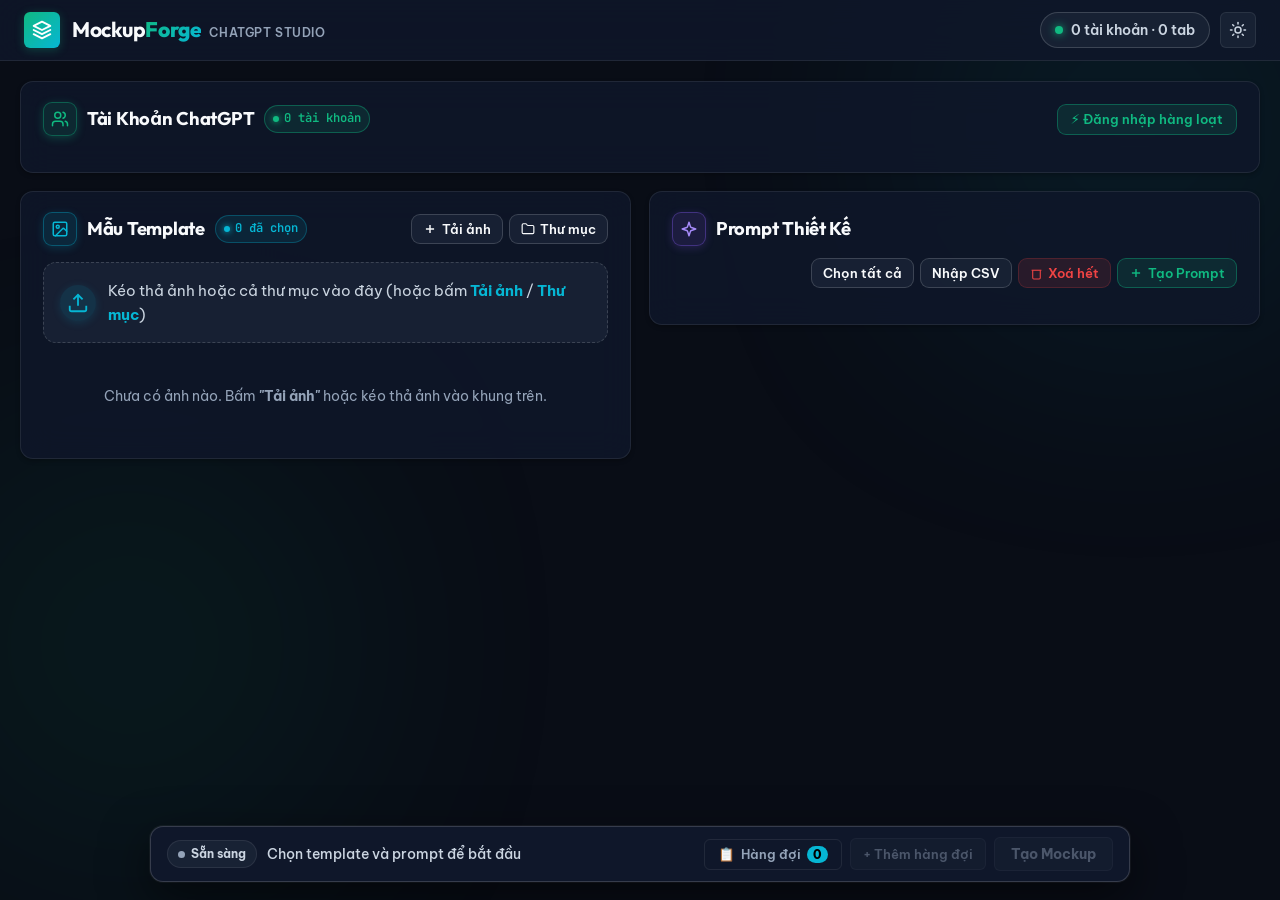
==== static/index.html @ 3eaa3a8c "fit: read dom" ====
<!doctype html>
<html lang="vi" data-theme="dark">
<head>
  <meta charset="utf-8">
  <meta name="viewport" content="width=device-width, initial-scale=1, viewport-fit=cover">
  <meta name="description" content="Mockup Forge — Tạo mockup tự động với ChatGPT">
  <title>Mockup Forge — ChatGPT Studio</title>
  <link rel="preconnect" href="https://fonts.googleapis.com">
  <link rel="preconnect" href="https://fonts.gstatic.com" crossorigin>
  <link href="https://fonts.googleapis.com/css2?family=Be+Vietnam+Pro:ital,wght@0,400;0,500;0,600;0,700;0,800;1,400&family=JetBrains+Mono:wght@500;600;700&family=Outfit:wght@600;700;800;900&display=swap" rel="stylesheet">
  <link rel="stylesheet" href="style.css?v=46">
</head>
<body>
  <!-- Ambient backdrop glows -->
  <div class="ambient-glow glow-1" aria-hidden="true"></div>
  <div class="ambient-glow glow-2" aria-hidden="true"></div>

  <!-- Topbar Header -->
  <header class="topbar">
    <div class="topbar-inner">
      <div class="brand">
        <div class="brand-logo">
          <svg width="20" height="20" viewBox="0 0 24 24" fill="none" stroke="currentColor" stroke-width="2.2" stroke-linecap="round" stroke-linejoin="round">
            <polygon points="12 2 2 7 12 12 22 7 12 2"></polygon>
            <polyline points="2 17 12 22 22 17"></polyline>
            <polyline points="2 12 12 17 22 12"></polyline>
          </svg>
        </div>
        <div class="brand-text-group">
          <span class="brand-name">Mockup<b>Forge</b></span>
          <span class="brand-badge">ChatGPT Studio</span>
        </div>
      </div>

      <div class="topbar-right">
        <div id="pool-stat-pill" class="pool-stat-pill">
          <span class="pulse-indicator"></span>
          <span id="pool-info">0 tài khoản · 0 tab</span>
        </div>

        <button id="theme-toggle" class="icon-btn" title="Đổi giao diện Sáng / Tối" aria-label="Toggle theme">
          <svg class="theme-icon sun" width="18" height="18" viewBox="0 0 24 24" fill="none" stroke="currentColor" stroke-width="2" stroke-linecap="round" stroke-linejoin="round">
            <circle cx="12" cy="12" r="4"></circle>
            <path d="M12 2v2"></path>
            <path d="M12 20v2"></path>
            <path d="m4.93 4.93 1.41 1.41"></path>
            <path d="m17.66 17.66 1.41 1.41"></path>
            <path d="M2 12h2"></path>
            <path d="M20 12h2"></path>
            <path d="m6.34 17.66-1.41 1.41"></path>
            <path d="m19.07 4.93-1.41 1.41"></path>
          </svg>
          <svg class="theme-icon moon" width="18" height="18" viewBox="0 0 24 24" fill="none" stroke="currentColor" stroke-width="2" stroke-linecap="round" stroke-linejoin="round">
            <path d="M12 3a6 6 0 0 0 9 9 9 9 0 1 1-9-9Z"></path>
          </svg>
        </button>
      </div>
    </div>
  </header>

  <!-- Main Container -->
  <main class="app-container">

    <!-- ACCOUNTS SECTION -->
    <section class="panel panel-accounts" id="sec-profiles">
      <div class="panel-head">
        <div class="panel-title-group">
          <div class="section-icon-box emerald">
            <svg width="18" height="18" viewBox="0 0 24 24" fill="none" stroke="currentColor" stroke-width="2" stroke-linecap="round" stroke-linejoin="round">
              <path d="M16 21v-2a4 4 0 0 0-4-4H6a4 4 0 0 0-4 4v2"></path>
              <circle cx="9" cy="7" r="4"></circle>
              <path d="M22 21v-2a4 4 0 0 0-3-3.87"></path>
              <path d="M16 3.13a4 4 0 0 1 0 7.75"></path>
            </svg>
          </div>
          <div class="section-title-wrap">
            <h2>Tài Khoản ChatGPT</h2>
          </div>
          <span id="total-tabs" class="stat-pill-badge">
            <span class="stat-dot"></span>
            <span class="stat-val">0 tài khoản</span>
          </span>
        </div>

        <button type="button" id="open-bulk-login" class="btn primary-subtle sm"
                title="Dán nhiều tài khoản, tool tự đăng nhập lần lượt">
          ⚡ Đăng nhập hàng loạt
        </button>

      </div>

      <div id="profiles-collapsible" class="profiles-collapsible">
        <div id="profiles-list" class="profiles-grid"></div>
      </div>
    </section>

    <!-- 2 MAIN WORKSPACE COLUMNS -->
    <div class="main-columns">

      <!-- TEMPLATES SECTION -->
      <section class="panel panel-templates" id="sec-templates">
        <div class="panel-head">
          <div class="panel-title-group">
            <div class="section-icon-box cyan">
              <svg width="18" height="18" viewBox="0 0 24 24" fill="none" stroke="currentColor" stroke-width="2" stroke-linecap="round" stroke-linejoin="round">
                <rect width="18" height="18" x="3" y="3" rx="2" ry="2"></rect>
                <circle cx="9" cy="9" r="2"></circle>
                <path d="m21 15-3.086-3.086a2 2 0 0 0-2.828 0L6 21"></path>
              </svg>
            </div>
            <div class="section-title-wrap">
              <h2>Mẫu Template</h2>
            </div>
            <span id="tpl-count" class="stat-pill-badge cyan">
              <span class="stat-dot cyan"></span>
              <span class="stat-val">0 đã chọn</span>
            </span>
          </div>

          <div class="panel-head-actions">
            <button type="button" class="btn action-btn sm" onclick="document.getElementById('file-input').click();">
              <svg width="14" height="14" viewBox="0 0 24 24" fill="none" stroke="currentColor" stroke-width="2.5"><path d="M12 5v14M5 12h14"></path></svg>
              Tải ảnh
            </button>
            <button type="button" id="pick-folder" class="btn action-btn sm" title="Tải toàn bộ thư mục">
              <svg width="14" height="14" viewBox="0 0 24 24" fill="none" stroke="currentColor" stroke-width="2"><path d="M20 20a2 2 0 0 0 2-2V8a2 2 0 0 0-2-2h-7.9a2 2 0 0 1-1.69-.9L9.6 3.9A2 2 0 0 0 8 3H4a2 2 0 0 0-2 2v13a2 2 0 0 0 2 2Z"></path></svg>
              Thư mục
            </button>
          </div>
        </div>

        <input type="file" id="file-input" accept="image/*" multiple hidden>
        <input type="file" id="folder-input" webkitdirectory multiple hidden>

        <!-- Dropzone -->
        <label id="dropzone" class="dropzone-modern" for="file-input">
          <div class="dropzone-icon-ring">
            <svg width="22" height="22" viewBox="0 0 24 24" fill="none" stroke="currentColor" stroke-width="2"><path d="M21 15v4a2 2 0 0 1-2 2H5a2 2 0 0 1-2-2v-4"></path><polyline points="17 8 12 3 7 8"></polyline><line x1="12" y1="3" x2="12" y2="15"></line></svg>
          </div>
          <span class="dropzone-label">Kéo thả ảnh hoặc cả thư mục vào đây (hoặc bấm <b>Tải ảnh</b> / <b>Thư mục</b>)</span>
        </label>

        <!-- Gallery Toolbar -->
        <div class="gallery-toolbar" id="gallery-toolbar" hidden>
          <label class="custom-chk">
            <input type="checkbox" id="select-all">
            <span class="chk-box"></span>
            <span id="select-all-label">Chọn tất cả</span>
          </label>

          <div class="gallery-right-tools">
            <div class="search-input-wrap">
              <svg width="13" height="13" viewBox="0 0 24 24" fill="none" stroke="currentColor" stroke-width="2"><circle cx="11" cy="11" r="8"></circle><line x1="21" y1="21" x2="16.65" y2="16.65"></line></svg>
              <input type="text" id="tpl-search" placeholder="Tìm ảnh...">
            </div>
            <button id="clear-templates" class="btn danger sm" title="Xoá tất cả ảnh">
              <svg width="13" height="13" viewBox="0 0 24 24" fill="none" stroke="currentColor" stroke-width="2"><path d="M3 6h18"></path><path d="M19 6v14c0 1-1 2-2 2H7c-1 0-2-1-2-2V6"></path></svg>
              Xoá hết
            </button>
          </div>
        </div>

        <!-- Template Grid -->
        <div id="tpl-grid" class="tpl-grid"></div>

        <!-- Empty State -->
        <div id="tpl-empty" class="empty-state">
          <p>Chưa có ảnh nào. Bấm <b>"Tải ảnh"</b> hoặc kéo thả ảnh vào khung trên.</p>
        </div>
      </section>

      <!-- PROMPTS SECTION -->
      <section class="panel panel-prompts" id="sec-prompts">
        <div class="panel-head">
          <div class="panel-title-group">
            <div class="section-icon-box purple">
              <svg width="18" height="18" viewBox="0 0 24 24" fill="none" stroke="currentColor" stroke-width="2" stroke-linecap="round" stroke-linejoin="round">
                <path d="m12 3-1.912 5.813a2 2 0 0 1-1.275 1.275L3 12l5.813 1.912a2 2 0 0 1 1.275 1.275L12 21l1.912-5.813a2 2 0 0 1 1.275-1.275L21 12l-5.813-1.912a2 2 0 0 1-1.275-1.275L12 3Z"></path>
              </svg>
            </div>
            <div class="section-title-wrap">
              <h2>Prompt Thiết Kế</h2>
            </div>
            <span id="prompt-select-badge" class="stat-pill-badge purple" hidden>
              <span class="stat-dot purple"></span>
              <span class="stat-val" id="prompt-select-count">0 prompt</span>
            </span>
          </div>

          <div class="panel-head-actions">
            <button type="button" id="btn-select-all-prompts" class="btn action-btn sm" title="Chọn tất cả để tạo Collections hàng loạt">
              Chọn tất cả
            </button>
            <input type="file" id="csv-input" accept=".csv,text/csv" hidden>
            <button type="button" id="btn-import-csv" class="btn action-btn sm"
                    title="Nhập prompt hàng loạt từ CSV (cột PROMPT, TOPIC, Style)">
              Nhập CSV
            </button>
            <button type="button" id="clear-prompts" class="btn danger sm" title="Xoá tất cả prompt">
              <svg width="13" height="13" viewBox="0 0 24 24" fill="none" stroke="currentColor" stroke-width="2"><path d="M3 6h18"></path><path d="M19 6v14c0 1-1 2-2 2H7c-1 0-2-1-2-2V6"></path></svg>
              Xoá hết
            </button>
            <button id="new-prompt" class="btn primary-subtle sm">
              <svg width="14" height="14" viewBox="0 0 24 24" fill="none" stroke="currentColor" stroke-width="2.5"><line x1="12" y1="5" x2="12" y2="19"></line><line x1="5" y1="12" x2="19" y2="12"></line></svg>
              Tạo Prompt
            </button>
          </div>
        </div>

        <!-- Prompt List -->
        <div id="prompt-list" class="prompt-list"></div>

        <!-- Prompt Form -->
        <form id="prompt-form" class="prompt-form-card" hidden>
          <div class="form-header">
            <h4 id="pf-title">Prompt mới</h4>
            <button type="button" id="pf-close-btn" class="icon-btn-close">✕</button>
          </div>
          <input type="hidden" id="pf-id">
          <div class="form-group">
            <label class="form-label" for="pf-name">Tên câu lệnh</label>
            <input type="text" id="pf-name" placeholder="Ví dụ: Áo thun Graphic, Cốc sứ Vintage..." required autocomplete="off">
          </div>
          <div class="form-group">
            <label class="form-label" for="pf-text">Nội dung câu lệnh ChatGPT</label>
            <textarea id="pf-text" rows="4" placeholder="Mô tả chi tiết câu lệnh gửi tới ChatGPT..." required></textarea>
          </div>
          <div class="form-actions">
            <button type="button" id="pf-cancel" class="btn ghost sm">Huỷ</button>
            <button type="submit" class="btn primary sm">Lưu Prompt</button>
          </div>
        </form>
      </section>

    </div>

    <!-- RESULTS SECTION (Full Width) -->
    <section class="panel panel-results" id="results-panel" hidden>
      <div class="panel-head">
        <div class="panel-title-group">
          <div class="section-icon-box emerald">
            <svg width="18" height="18" viewBox="0 0 24 24" fill="none" stroke="currentColor" stroke-width="2.2"><path d="M22 11.08V12a10 10 0 1 1-5.93-9.14"></path><polyline points="22 4 12 14.01 9 11.01"></polyline></svg>
          </div>
          <div class="section-title-wrap">
            <h2>Kết Quả Mockup</h2>
          </div>
          <span id="results-stat" class="stat-pill-badge emerald">
            <span class="stat-dot emerald"></span>
            <span class="stat-val">0 / 0 hoàn thành</span>
          </span>
        </div>

        <div class="results-actions">
          <a id="btn-download-all" href="/api/jobs/zip" class="btn primary sm">
            <svg width="14" height="14" viewBox="0 0 24 24" fill="none" stroke="currentColor" stroke-width="2"><path d="M21 15v4a2 2 0 0 1-2 2H5a2 2 0 0 1-2-2v-4"></path><polyline points="7 10 12 15 17 10"></polyline><line x1="12" y1="15" x2="12" y2="3"></line></svg>
            Tải ZIP trọn bộ
          </a>
          <button type="button" id="btn-stop-results" class="btn danger sm" hidden title="Dừng khẩn cấp toàn bộ tác vụ đang chạy">
            🛑 Dừng khẩn cấp
          </button>
          <button id="btn-clear-jobs" class="btn ghost sm">Xoá</button>
        </div>
      </div>

      <!-- Batch Progress & Resumption Card -->
      <div id="batch-progress-card" class="batch-progress-card" hidden>
        <div class="batch-prog-header">
          <div class="batch-prog-title-group">
            <span class="batch-badge" id="batch-badge">0 / 0 Bộ</span>
            <span class="batch-status-text" id="batch-status-text">Đang giám sát tiến độ...</span>
          </div>
          <div class="batch-prog-actions" id="batch-prog-actions">
            <button type="button" id="btn-resume-batch" class="btn primary sm glow-btn" hidden title="Chạy tiếp các bộ chưa xong sau khi hết token hoặc dừng">
              ▶ Chạy tiếp các bộ còn lại
            </button>
          </div>
        </div>
        <div class="batch-subtrack-bar">
          <div class="batch-subtrack-fill" id="batch-subtrack-fill" style="width: 0%;"></div>
        </div>
      </div>

      <div class="progress-track-wrapper">
        <div class="progress-track" id="jobs-progress-bar">
          <div class="progress-fill" id="jobs-progress-fill" style="width: 0%;"></div>
        </div>
      </div>

      <!-- Account Fleet Live Monitor -->
      <div id="fleet-status-bar" class="fleet-status-bar" hidden>
        <div class="fleet-header">
          <span class="pulse-indicator"></span>
          <span class="fleet-title">Tiến Độ Đội Tài Khoản ChatGPT (Worker Fleet):</span>
        </div>
        <div id="fleet-chips" class="fleet-chips"></div>
      </div>

      <div id="quota-banner" class="quota-banner" hidden></div>

      <!-- Results view (Single grid or Collections grouping) -->
      <div id="collections-container" class="collections-container"></div>
      <div id="results-grid" class="results-grid"></div>
    </section>

  </main>

  <!-- QUEUE DRAWER (BẢNG HÀNG ĐỢI COLLECTIONS) -->
  <div class="queue-drawer-backdrop" id="queue-drawer-backdrop" hidden></div>
  <div class="queue-drawer" id="queue-drawer" hidden>
    <div class="queue-drawer-header">
      <div class="queue-drawer-title-wrap">
        <span class="queue-drawer-icon">📋</span>
        <div>
          <h3 class="queue-drawer-title">Bảng Hàng Đợi Collections (<span id="queue-count-badge">0</span>)</h3>
          <p class="queue-drawer-subtitle">Danh sách các bộ Collection đã soạn, sẵn sàng chạy song song</p>
        </div>
      </div>
      <div class="queue-drawer-header-actions">
        <button type="button" class="btn ghost sm" id="btn-clear-staging">Xoá danh sách</button>
        <button type="button" class="icon-btn-close" id="btn-close-drawer">✕</button>
      </div>
    </div>

    <div class="queue-drawer-body" id="queue-drawer-body">
      <!-- Staged items dynamically inserted here -->
    </div>

    <div class="queue-drawer-footer">
      <div class="queue-summary-text" id="queue-summary-text">Chưa có Collection nào trong hàng đợi</div>
      <button type="button" class="btn primary glow-btn" id="btn-start-queue" disabled>
        ▶ Bắt đầu chạy hàng đợi
      </button>
    </div>
  </div>

  <!-- FLOATING RUN BAR -->
  <div class="runbar" id="main-runbar">
    <div class="runbar-text">
      <div class="runbar-status-pill" id="runbar-status-pill">
        <span class="status-indicator-dot" id="runbar-status-dot"></span>
        <span id="runbar-status-state">Sẵn sàng</span>
      </div>
      <span class="runbar-main-msg" id="runbar-main-msg">Chọn template và prompt để bắt đầu</span>
    </div>

    <div class="runbar-actions">
      <!-- Nút mở Bảng Hàng Đợi -->
      <button type="button" id="btn-toggle-queue" class="btn ghost sm runbar-queue-btn" title="Xem danh sách các Collection trong hàng đợi">
        <span class="queue-icon-svg">📋</span>
        <span>Hàng đợi</span>
        <span class="queue-badge-count" id="runbar-queue-badge">0</span>
      </button>

      <!-- Nút Thêm vào Hàng Đợi -->
      <button type="button" id="btn-add-queue" class="btn secondary sm" disabled title="Đóng gói template và prompt đang chọn thành 1 Collection đưa vào hàng đợi">
        <span>+ Thêm hàng đợi</span>
      </button>

      <!-- Nút Dừng Khẩn Cấp -->
      <button type="button" id="btn-emergency-stop" class="btn danger sm glow-danger" hidden title="Dừng ngay lập tức toàn bộ tiến trình đang chạy">
        <span>🛑 Dừng khẩn cấp</span>
      </button>

      <!-- Nút Chạy chính -->
      <button type="button" id="run-btn" class="btn primary glow-btn" disabled>
        <span id="run-btn-text">Tạo Mockup</span>
      </button>
    </div>
  </div>

  <!-- LIGHTBOX MODAL -->
  <!-- ĐĂNG NHẬP HÀNG LOẠT -->
  <div id="bulk-modal" class="acc-modal" hidden>
    <div class="acc-modal-backdrop"></div>
    <div class="acc-modal-card" style="width:min(560px,94vw)">
      <div class="form-header">
        <h4>Đăng nhập hàng loạt</h4>
        <button type="button" id="bm-close" class="icon-btn-close">✕</button>
      </div>
      <p class="acc-modal-note">Mỗi dòng: <code>email | mật khẩu | mã 2FA</code></p>
      <div class="form-group">
        <textarea id="bm-creds" rows="7" spellcheck="false"
                  placeholder="a@gmail.com|MatKhau1@|SEED2FA...&#10;b@gmail.com|MatKhau2@|SEED2FA..."></textarea>
      </div>
      <div id="bm-list" class="bulk-list" hidden></div>
      <div class="form-actions">
        <button type="button" id="bm-cancel" class="btn ghost sm">Đóng</button>
        <button type="button" id="bm-go" class="btn primary sm">Đăng nhập tất cả</button>
      </div>
    </div>
  </div>

  <!-- ĐĂNG NHẬP TỰ ĐỘNG -->
  <div id="login-modal" class="acc-modal" hidden>
    <div class="acc-modal-backdrop"></div>
    <div class="acc-modal-card">
      <div class="form-header">
        <h4>Đăng nhập <span id="lm-profile"></span></h4>
        <button type="button" id="lm-close" class="icon-btn-close">✕</button>
      </div>
      <p class="acc-modal-note"><code>email | mật khẩu | mã 2FA</code></p>
      <div class="form-group">
        <textarea id="lm-creds" rows="2" spellcheck="false"
                  placeholder="email@gmail.com | matkhau | XSMX...RNKV"></textarea>
      </div>
      <p class="acc-modal-note" id="lm-status" hidden></p>
      <div class="form-actions">
        <button type="button" id="lm-manual" class="btn ghost sm">Tự đăng nhập</button>
        <button type="button" id="lm-go" class="btn primary sm">Đăng nhập tự động</button>
      </div>
    </div>
  </div>

  <!-- CHỌN TÀI KHOẢN TRƯỚC KHI GEN -->
  <div id="acc-modal" class="acc-modal" hidden>
    <div class="acc-modal-backdrop"></div>
    <div class="acc-modal-card">
      <div class="form-header">
        <h4 id="acc-modal-title">Chọn tài khoản để gen</h4>
        <button type="button" id="acc-modal-close" class="icon-btn-close">✕</button>
      </div>
      <p id="acc-modal-note" class="acc-modal-note">
        Cả lượt gen chạy trên <b>1 tài khoản, trong 1 phiên chat</b> để bộ mockup
        đồng nhất design.
      </p>
      <div id="acc-modal-list" class="acc-pick-list"></div>

      <label class="skip-done-row" title="Thư mục nào đã có ảnh thì bỏ qua, chỉ gen phần còn thiếu">
        <input type="checkbox" id="skip-done" checked>
        <span>Bỏ qua ảnh đã có (gen tiếp phần còn thiếu)</span>
      </label>
      <div class="form-actions">
        <button type="button" id="acc-modal-cancel" class="btn ghost sm">Huỷ</button>
        <button type="button" id="acc-modal-go" class="btn primary sm">Bắt đầu gen</button>
      </div>
    </div>
  </div>

  <div id="lightbox-modal" class="lightbox-modal" hidden>
    <div class="lightbox-backdrop"></div>
    <div class="lightbox-content">
      <button class="lightbox-close" id="lightbox-close" title="Đóng">✕</button>
      <div class="lightbox-img-wrap">
        <img id="lightbox-img" src="" alt="Preview">
      </div>
      <div class="lightbox-info">
        <span id="lightbox-caption" class="lightbox-caption"></span>
        <a id="lightbox-download" class="btn primary sm" href="#" download>Tải ảnh về</a>
      </div>
    </div>
  </div>

  <!-- TOAST CONTAINER -->
  <div id="toast-container" class="toast-container"></div>

  <script src="app.js?v=48"></script>
</body>
</html>
---- static/style.css ----
/* ==========================================================================
   Mockup Forge — Modern Minimalist UI & Beautiful Typography
   Typography: Be Vietnam Pro, Outfit, JetBrains Mono
   ========================================================================== */

:root {
  /* Dark Theme Palette */
  --bg: #090d16;
  --bg-subtle: #0d1322;
  --bg-panel: rgba(15, 23, 42, 0.84);
  --bg-panel-solid: #0f172a;
  --bg-card: rgba(30, 41, 59, 0.65);
  --bg-card-hover: rgba(51, 65, 85, 0.8);

  --border: rgba(255, 255, 255, 0.08);
  --border-strong: rgba(255, 255, 255, 0.16);
  --border-accent: rgba(16, 185, 129, 0.38);
  --border-cyan: rgba(6, 182, 212, 0.38);

  --text: #f8fafc;
  --text-dim: #cbd5e1;
  --muted: #94a3b8;
  --muted-light: #64748b;

  --accent: #10b981;
  --accent-cyan: #06b6d4;
  --accent-purple: #8b5cf6;
  --accent-gradient: linear-gradient(135deg, #10b981 0%, #06b6d4 100%);
  --accent-gradient-hover: linear-gradient(135deg, #059669 0%, #0891b2 100%);
  --accent-glow: rgba(16, 185, 129, 0.28);
  --accent-soft: rgba(16, 185, 129, 0.12);

  --ok: #10b981;
  --warn: #f59e0b;
  --warn-glow: rgba(245, 158, 11, 0.25);
  --err: #ef4444;
  --err-soft: rgba(239, 68, 68, 0.12);

  --shadow-sm: 0 2px 4px rgba(0, 0, 0, 0.25);
  --shadow-md: 0 8px 24px -4px rgba(0, 0, 0, 0.45);
  --shadow-lg: 0 16px 40px -6px rgba(0, 0, 0, 0.6);

  --radius-xs: 6px;
  --radius-sm: 9px;
  --radius-md: 13px;
  --radius-lg: 18px;
  --radius-full: 9999px;

  --f-display: 'Outfit', 'Be Vietnam Pro', system-ui, sans-serif;
  --f-body: 'Be Vietnam Pro', system-ui, -apple-system, sans-serif;
  --f-mono: 'JetBrains Mono', ui-monospace, monospace;
}

[data-theme="light"] {
  --bg: #f8fafc;
  --bg-subtle: #f1f5f9;
  --bg-panel: rgba(255, 255, 255, 0.94);
  --bg-panel-solid: #ffffff;
  --bg-card: rgba(241, 245, 249, 0.9);
  --bg-card-hover: rgba(226, 232, 240, 0.98);

  --border: rgba(15, 23, 42, 0.08);
  --border-strong: rgba(15, 23, 42, 0.15);
  --border-accent: rgba(13, 148, 136, 0.35);
  --border-cyan: rgba(2, 132, 199, 0.35);

  --text: #0f172a;
  --text-dim: #334155;
  --muted: #64748b;
  --muted-light: #94a3b8;

  --accent: #0d9488;
  --accent-cyan: #0284c7;
  --accent-purple: #7c3aed;
  --accent-gradient: linear-gradient(135deg, #0d9488 0%, #0284c7 100%);
  --accent-gradient-hover: linear-gradient(135deg, #0f766e 0%, #0369a1 100%);
  --accent-glow: rgba(13, 148, 136, 0.2);
  --accent-soft: rgba(13, 148, 136, 0.09);

  --shadow-sm: 0 2px 4px rgba(15, 23, 42, 0.04);
  --shadow-md: 0 8px 24px -4px rgba(15, 23, 42, 0.08);
  --shadow-lg: 0 16px 40px -6px rgba(15, 23, 42, 0.12);
}

/* Base & Reset */
*, *::before, *::after {
  box-sizing: border-box;
  margin: 0;
  padding: 0;
}

html, body {
  width: 100%;
  min-height: 100%;
  overflow-x: hidden;
}

body {
  background-color: var(--bg);
  color: var(--text);
  font-family: var(--f-body);
  font-size: 15px;
  line-height: 1.6;
  -webkit-font-smoothing: antialiased;
  -moz-osx-font-smoothing: grayscale;
  text-rendering: optimizeLegibility;
  position: relative;
  transition: background-color 0.25s ease, color 0.25s ease;
}

[hidden] {
  display: none !important;
}

/* Ambient glow */
.ambient-glow {
  position: fixed;
  pointer-events: none;
  z-index: 0;
  border-radius: 50%;
  filter: blur(140px);
  opacity: 0.32;
}

.glow-1 {
  width: 450px;
  height: 450px;
  background: radial-gradient(circle, #06b6d4 0%, transparent 70%);
  top: -100px;
  right: -80px;
}

.glow-2 {
  width: 420px;
  height: 420px;
  background: radial-gradient(circle, #10b981 0%, transparent 70%);
  bottom: 5%;
  left: -80px;
}

/* Topbar Header */
.topbar {
  position: sticky;
  top: 0;
  z-index: 50;
  background: var(--bg-panel);
  backdrop-filter: blur(20px);
  -webkit-backdrop-filter: blur(20px);
  border-bottom: 1px solid var(--border);
  width: 100%;
}

.topbar-inner {
  max-width: 1320px;
  margin: 0 auto;
  padding: 12px 24px;
  display: flex;
  align-items: center;
  justify-content: space-between;
  gap: 16px;
}

@media (max-width: 600px) {
  .topbar-inner {
    padding: 10px 14px;
    gap: 8px;
  }
}

.brand {
  display: flex;
  align-items: center;
  gap: 12px;
}

.brand-logo {
  width: 36px;
  height: 36px;
  border-radius: var(--radius-xs);
  background: var(--accent-gradient);
  display: flex;
  align-items: center;
  justify-content: center;
  color: #ffffff;
  box-shadow: 0 2px 10px var(--accent-glow);
  flex-shrink: 0;
}

.brand-text-group {
  display: flex;
  align-items: baseline;
  gap: 8px;
}

.brand-name {
  font-family: var(--f-display);
  font-weight: 700;
  font-size: 1.32rem;
  letter-spacing: -0.02em;
  color: var(--text);
  white-space: nowrap;
}

.brand-name b {
  font-weight: 800;
  background: var(--accent-gradient);
  -webkit-background-clip: text;
  -webkit-text-fill-color: transparent;
}

.brand-badge {
  font-size: 0.72rem;
  font-weight: 600;
  color: var(--muted);
  text-transform: uppercase;
  letter-spacing: 0.05em;
}

@media (max-width: 500px) {
  .brand-badge { display: none; }
}

.topbar-right {
  display: flex;
  align-items: center;
  gap: 10px;
}

.pool-stat-pill {
  display: flex;
  align-items: center;
  gap: 8px;
  padding: 6px 14px;
  background: var(--bg-card);
  border: 1px solid var(--border-strong);
  border-radius: var(--radius-full);
  font-size: 0.86rem;
  font-weight: 600;
  color: var(--text-dim);
  white-space: nowrap;
}

.pulse-indicator {
  width: 8px;
  height: 8px;
  border-radius: 50%;
  background: var(--ok);
  box-shadow: 0 0 8px var(--ok);
  animation: pulse-dot 2s infinite;
  flex-shrink: 0;
}

@keyframes pulse-dot {
  0%, 100% { opacity: 1; transform: scale(1); }
  50% { opacity: 0.5; transform: scale(0.85); }
}

.icon-btn {
  width: 36px;
  height: 36px;
  border-radius: var(--radius-xs);
  background: var(--bg-card);
  border: 1px solid var(--border);
  color: var(--text-dim);
  display: flex;
  align-items: center;
  justify-content: center;
  cursor: pointer;
  flex-shrink: 0;
  transition: all 0.15s ease;
}

.icon-btn:hover {
  background: var(--bg-card-hover);
  color: var(--text);
}

[data-theme="light"] .theme-icon.sun { display: none; }
[data-theme="light"] .theme-icon.moon { display: block; }
[data-theme="dark"] .theme-icon.sun { display: block; }
[data-theme="dark"] .theme-icon.moon { display: none; }

/* Main Container */
.app-container {
  position: relative;
  z-index: 1;
  max-width: 1320px;
  margin: 0 auto;
  padding: 20px 20px 160px;
  display: flex;
  flex-direction: column;
  gap: 18px;
  width: 100%;
}

@media (max-width: 600px) {
  .app-container {
    padding: 14px 12px 160px;
    gap: 14px;
  }
}

.main-columns {
  display: grid;
  grid-template-columns: 1fr 1fr;
  gap: 18px;
  width: 100%;
  align-items: start;
}

@media (max-width: 920px) {
  .main-columns {
    grid-template-columns: 1fr;
  }
}

/* Panels */
.panel {
  background: var(--bg-panel);
  border: 1px solid var(--border);
  border-radius: var(--radius-md);
  box-shadow: var(--shadow-sm);
  padding: 20px 22px;
  backdrop-filter: blur(16px);
  -webkit-backdrop-filter: blur(16px);
  width: 100%;
  min-width: 0;
}

/* ==========================================================================
   Section Headers & Titles (Ultra-Refined & Beautiful)
   ========================================================================== */

.panel-head {
  display: flex;
  align-items: center;
  justify-content: space-between;
  gap: 12px;
  row-gap: 12px;
  margin-bottom: 16px;
  flex-wrap: wrap;
}

.panel-title-group {
  display: flex;
  align-items: center;
  gap: 10px;
  min-width: 0;
  flex-shrink: 0;
  flex-wrap: wrap;
}

.section-icon-box {
  width: 34px;
  height: 34px;
  border-radius: 9px;
  display: flex;
  align-items: center;
  justify-content: center;
  flex-shrink: 0;
  background: var(--accent-soft);
  color: var(--accent);
  border: 1px solid var(--border-accent);
  box-shadow: 0 2px 8px var(--accent-glow);
}

.section-icon-box.cyan {
  background: rgba(6, 182, 212, 0.12);
  color: var(--accent-cyan);
  border-color: rgba(6, 182, 212, 0.35);
  box-shadow: 0 2px 8px rgba(6, 182, 212, 0.2);
}

.section-icon-box.purple {
  background: rgba(139, 92, 246, 0.12);
  color: #a78bfa;
  border-color: rgba(139, 92, 246, 0.35);
  box-shadow: 0 2px 8px rgba(139, 92, 246, 0.2);
}

.section-icon-box.emerald {
  background: rgba(16, 185, 129, 0.12);
  color: var(--accent);
  border-color: var(--border-accent);
  box-shadow: 0 2px 8px var(--accent-glow);
}

.section-title-wrap {
  display: flex;
  align-items: center;
}

.panel-head h2 {
  font-family: var(--f-display);
  font-weight: 700;
  font-size: 1.15rem;
  letter-spacing: -0.015em;
  color: var(--text);
  white-space: nowrap;
}

.stat-pill-badge {
  display: inline-flex;
  align-items: center;
  gap: 5px;
  padding: 3px 8px;
  border-radius: var(--radius-full);
  background: var(--accent-soft);
  border: 1px solid var(--border-accent);
  font-family: var(--f-mono);
  font-size: 0.76rem;
  font-weight: 600;
  color: var(--accent);
  white-space: nowrap;
  flex-shrink: 0;
}

.stat-pill-badge.cyan {
  background: rgba(6, 182, 212, 0.1);
  border-color: rgba(6, 182, 212, 0.3);
  color: var(--accent-cyan);
}

.stat-pill-badge.purple {
  background: rgba(139, 92, 246, 0.1);
  border-color: rgba(139, 92, 246, 0.3);
  color: #a78bfa;
}

.stat-pill-badge.emerald {
  background: rgba(16, 185, 129, 0.1);
  border-color: rgba(16, 185, 129, 0.3);
  color: var(--ok);
}

.stat-dot {
  width: 6px;
  height: 6px;
  border-radius: 50%;
  background: var(--accent);
  box-shadow: 0 0 6px var(--accent);
}

.stat-dot.cyan {
  background: var(--accent-cyan);
  box-shadow: 0 0 6px var(--accent-cyan);
}

.stat-dot.purple {
  background: #a78bfa;
  box-shadow: 0 0 6px #a78bfa;
}

.stat-dot.emerald {
  background: var(--ok);
  box-shadow: 0 0 6px var(--ok);
}

.panel-head-actions {
  display: flex;
  align-items: center;
  gap: 6px;
  flex-wrap: wrap;
  margin-left: auto;
}

.panel-head-actions .btn.sm {
  padding: 6px 11px;
  font-size: 0.82rem;
  gap: 5px;
}

/* Action Buttons */
.btn {
  display: inline-flex;
  align-items: center;
  justify-content: center;
  gap: 6px;
  padding: 8px 15px;
  border-radius: var(--radius-sm);
  font-family: var(--f-body);
  font-weight: 600;
  font-size: 0.88rem;
  cursor: pointer;
  user-select: none;
  border: 1px solid var(--border-strong);
  background: var(--bg-card);
  color: var(--text);
  text-decoration: none;
  transition: all 0.15s ease;
  white-space: nowrap;
}

.btn:hover {
  background: var(--bg-card-hover);
  border-color: var(--text-dim);
}

.btn.primary {
  background: var(--accent-gradient);
  color: #ffffff;
  border: 1px solid transparent;
  box-shadow: 0 2px 10px var(--accent-glow);
}

.btn.primary:hover {
  background: var(--accent-gradient-hover);
  box-shadow: 0 4px 14px var(--accent-glow);
}

.btn.primary:disabled {
  opacity: 0.45;
  background: var(--bg-card);
  color: var(--muted);
  border-color: var(--border);
  box-shadow: none;
  cursor: not-allowed;
}

.btn.secondary {
  background: var(--bg-card);
  border: 1px solid var(--border-strong);
  color: var(--text);
}

.btn.secondary:hover:not(:disabled) {
  background: var(--bg-card-hover);
  border-color: var(--accent-cyan);
}

.btn.secondary:disabled {
  opacity: 0.45;
  background: var(--bg-card);
  color: var(--muted);
  border-color: var(--border);
  cursor: not-allowed;
}

.btn.primary-subtle {
  background: var(--accent-soft);
  color: var(--accent);
  border: 1px solid var(--border-accent);
}

.btn.primary-subtle:hover {
  background: var(--accent);
  color: #ffffff;
  border-color: transparent;
  box-shadow: 0 2px 10px var(--accent-glow);
}

.btn.action-btn {
  background: var(--bg-card);
  border: 1px solid var(--border-strong);
  color: var(--text);
}

.btn.action-btn:hover {
  background: var(--bg-card-hover);
  border-color: var(--accent-cyan);
  color: #ffffff;
}

.btn.ghost {
  background: transparent;
  border-color: var(--border);
  color: var(--muted);
}

.btn.ghost:hover {
  background: var(--bg-card);
  color: var(--text);
}

.btn.danger {
  color: var(--err);
  background: var(--err-soft);
  border-color: rgba(239, 68, 68, 0.2);
}

.btn.danger:hover {
  background: rgba(239, 68, 68, 0.2);
  color: #ffffff;
}

.btn.sm {
  padding: 6px 13px;
  font-size: 0.84rem;
}

/* Profiles */
.profiles-grid {
  display: grid;
  grid-template-columns: repeat(auto-fill, minmax(320px, 1fr));
  gap: 12px;
  width: 100%;
}

.pcard {
  background: var(--bg-card);
  border: 1px solid var(--border-strong);
  border-radius: var(--radius-sm);
  padding: 12px 14px;
  display: flex;
  flex-direction: column;
  gap: 12px;
  transition: all 0.15s ease;
}

.pcard:hover {
  border-color: var(--border-accent);
  box-shadow: var(--shadow-sm);
}

.pcard-top {
  display: flex;
  align-items: center;
  justify-content: space-between;
  gap: 10px;
  width: 100%;
}

/* Hàng đầu KHÔNG xuống dòng: trước đây email dài đẩy badge rơi xuống dòng hai
   làm các thẻ cao thấp lệch nhau. Email cho xuống hàng riêng, cắt bằng ellipsis. */
.pcard-top {
  flex-wrap: nowrap;
}

.pcard-top .pcard-name {
  flex: 0 1 auto;
}

.pcard-top .pcard-status-pill,
.pcard-top .icon-action {
  flex-shrink: 0;
}

.pcard-top .icon-action {
  margin-left: auto;
}

.pcard-email {
  font-size: 0.78rem;
  color: var(--muted);
  white-space: nowrap;
  overflow: hidden;
  text-overflow: ellipsis;
  margin-top: -4px;
}

.status-dot {
  width: 8px;
  height: 8px;
  border-radius: 50%;
  background: var(--muted-light);
  flex-shrink: 0;
}

.status-dot.online {
  background: var(--ok);
  box-shadow: 0 0 6px var(--ok);
}

.status-dot.active-logging {
  background: var(--warn);
  box-shadow: 0 0 6px var(--warn);
  animation: pulse-dot 1.5s infinite;
}

.pcard-name {
  font-weight: 700;
  font-size: 0.98rem;
  color: var(--text);
  white-space: nowrap;
  overflow: hidden;
  text-overflow: ellipsis;
}

.pcard-status-pill {
  font-size: 0.76rem;
  font-weight: 600;
  padding: 2px 8px;
  border-radius: var(--radius-full);
  background: rgba(255, 255, 255, 0.06);
  color: var(--muted);
  border: 1px solid var(--border);
  white-space: nowrap;
}

.pcard-status-pill.online {
  background: rgba(16, 185, 129, 0.12);
  color: var(--ok);
  border-color: rgba(16, 185, 129, 0.3);
}

.pcard-status-pill.warn {
  background: rgba(245, 158, 11, 0.12);
  color: var(--warn);
  border-color: rgba(245, 158, 11, 0.3);
}

.pcard-bottom {
  display: flex;
  align-items: center;
  justify-content: space-between;
  gap: 12px;
  width: 100%;
  padding-top: 10px;
  border-top: 1px solid var(--border);
}

.pcard-tab-stepper-wrap {
  display: flex;
  align-items: center;
  gap: 6px;
}

.pcard-tab-label {
  font-size: 0.82rem;
  color: var(--muted);
  font-weight: 500;
  white-space: nowrap;
}

.tab-badge-stepper {
  display: inline-flex;
  align-items: center;
  background: var(--bg-panel-solid);
  border: 1px solid var(--border-strong);
  border-radius: var(--radius-xs);
  overflow: hidden;
}

.tab-badge-stepper input {
  width: 28px;
  padding: 3px 0;
  text-align: center;
  border: none;
  background: transparent;
  color: var(--text);
  font-family: var(--f-mono);
  font-size: 0.88rem;
  font-weight: 700;
  outline: none;
}

.tab-badge-stepper button {
  width: 24px;
  height: 26px;
  border: none;
  background: transparent;
  color: var(--muted);
  cursor: pointer;
  font-weight: 700;
  font-size: 0.95rem;
  transition: color 0.1s;
}

.tab-badge-stepper button:hover {
  color: var(--text);
  background: var(--bg-card-hover);
}

.pcard-actions {
  display: flex;
  align-items: center;
  gap: 6px;
  flex-shrink: 0;
}

.icon-action {
  width: 30px;
  height: 30px;
  border-radius: var(--radius-xs);
  background: transparent;
  border: 1px solid transparent;
  color: var(--muted);
  display: flex;
  align-items: center;
  justify-content: center;
  cursor: pointer;
  flex-shrink: 0;
  transition: all 0.15s ease;
}

.icon-action:hover {
  background: var(--bg-card-hover);
  color: var(--text);
}

.icon-action.danger:hover {
  background: var(--err-soft);
  color: var(--err);
}

.add-profile-bar {
  display: flex;
  align-items: center;
  gap: 10px;
  margin-top: 10px;
  padding-top: 10px;
  border-top: 1px solid var(--border);
  flex-wrap: wrap;
}

.input-with-icon {
  position: relative;
  display: flex;
  align-items: center;
  flex: 1;
  min-width: 160px;
}

.input-with-icon svg {
  position: absolute;
  left: 10px;
  color: var(--muted);
  pointer-events: none;
}

.input-with-icon input {
  width: 100%;
  padding: 7px 10px 7px 32px;
  background: var(--bg-panel-solid);
  border: 1px solid var(--border-strong);
  border-radius: var(--radius-xs);
  color: var(--text);
  font-family: var(--f-body);
  font-size: 0.9rem;
  outline: none;
}

.tabs-stepper-box {
  display: flex;
  align-items: center;
  gap: 4px;
  background: var(--bg-panel-solid);
  border: 1px solid var(--border-strong);
  border-radius: var(--radius-xs);
  padding: 4px 8px;
}

.stepper-label {
  font-size: 0.82rem;
  color: var(--muted);
}

.tabs-stepper-box input {
  width: 24px;
  text-align: center;
  border: none;
  background: transparent;
  color: var(--text);
  font-family: var(--f-mono);
  font-weight: 700;
  font-size: 0.88rem;
  outline: none;
}

.step-btn {
  width: 22px;
  height: 22px;
  border: none;
  background: var(--bg-card);
  color: var(--text);
  cursor: pointer;
  font-weight: 700;
  border-radius: 3px;
}

/* Dropzone (Modern & Polished) */
.dropzone-modern {
  display: flex;
  align-items: center;
  justify-content: center;
  gap: 12px;
  padding: 16px;
  border: 1.8px dashed var(--border-strong);
  border-radius: var(--radius-md);
  background: var(--bg-card);
  cursor: pointer;
  transition: all 0.2s cubic-bezier(0.16, 1, 0.3, 1);
  width: 100%;
}

.dropzone-modern:hover {
  border-color: var(--accent-cyan);
  background: rgba(6, 182, 212, 0.08);
  transform: translateY(-1px);
}

.dropzone-icon-ring {
  width: 36px;
  height: 36px;
  border-radius: 50%;
  background: rgba(6, 182, 212, 0.12);
  color: var(--accent-cyan);
  display: flex;
  align-items: center;
  justify-content: center;
  flex-shrink: 0;
  box-shadow: 0 2px 8px rgba(6, 182, 212, 0.15);
}

.dropzone-label {
  font-size: 0.92rem;
  color: var(--text-dim);
}

.dropzone-label b {
  color: var(--accent-cyan);
  font-weight: 700;
}

.gallery-toolbar {
  display: flex;
  align-items: center;
  justify-content: space-between;
  gap: 10px;
  margin-top: 14px;
  flex-wrap: wrap;
}

.gallery-right-tools {
  display: flex;
  align-items: center;
  gap: 8px;
}

.custom-chk {
  display: inline-flex;
  align-items: center;
  gap: 6px;
  cursor: pointer;
  font-size: 0.86rem;
  font-weight: 600;
  color: var(--text-dim);
  user-select: none;
}

.custom-chk input {
  position: absolute;
  opacity: 0;
}

.chk-box {
  width: 18px;
  height: 18px;
  border-radius: 4px;
  border: 1.5px solid var(--border-strong);
  background: var(--bg-panel-solid);
  display: inline-flex;
  align-items: center;
  justify-content: center;
}

.custom-chk input:checked + .chk-box {
  background: var(--accent);
  border-color: var(--accent);
}

.custom-chk input:checked + .chk-box::after {
  content: "✓";
  color: #ffffff;
  font-size: 0.78rem;
  font-weight: 800;
}

.search-input-wrap {
  position: relative;
  display: flex;
  align-items: center;
}

.search-input-wrap svg {
  position: absolute;
  left: 8px;
  color: var(--muted);
  pointer-events: none;
}

.search-input-wrap input {
  width: 130px;
  padding: 5px 8px 5px 28px;
  font-size: 0.84rem;
  border-radius: var(--radius-xs);
  background: var(--bg-card);
  border: 1px solid var(--border);
  color: var(--text);
  outline: none;
  font-family: var(--f-body);
}

/* ==========================================================================
   Template Grid & Cards (Images & Titles 100% visible, NEVER cut off)
   ========================================================================== */

.tpl-grid {
  display: grid;
  grid-template-columns: repeat(auto-fill, minmax(130px, 1fr));
  gap: 12px;
  margin-top: 12px;
  max-height: 480px;
  overflow-y: auto;
  padding-right: 4px;
  width: 100%;
}

.tpl-grid::-webkit-scrollbar, .prompt-list::-webkit-scrollbar {
  width: 5px;
}
.tpl-grid::-webkit-scrollbar-thumb, .prompt-list::-webkit-scrollbar-thumb {
  background: var(--border-strong);
  border-radius: var(--radius-full);
}

.tpl-card {
  position: relative;
  border-radius: var(--radius-sm);
  background: var(--bg-card);
  border: 2px solid var(--border);
  cursor: pointer;
  transition: all 0.15s ease;
  display: flex;
  flex-direction: column;
  overflow: hidden;
}

.tpl-card:hover {
  border-color: var(--border-strong);
  transform: translateY(-1px);
}

.tpl-card.selected {
  border-color: var(--accent);
  box-shadow: 0 0 0 2px var(--accent-glow);
}

.tpl-img-box {
  position: relative;
  width: 100%;
  aspect-ratio: 1;
  background: var(--bg-panel-solid);
  overflow: hidden;
}

.tpl-img-box img {
  width: 100%;
  height: 100%;
  object-fit: cover;
  display: block;
  transition: transform 0.2s ease;
  cursor: pointer;
}

.tpl-card:hover .tpl-img-box img {
  transform: scale(1.04);
}

.tpl-badge-select {
  position: absolute;
  top: 6px;
  left: 6px;
  width: 24px;
  height: 24px;
  border-radius: 6px;
  background: rgba(0, 0, 0, 0.7);
  color: #ffffff;
  display: flex;
  align-items: center;
  justify-content: center;
  font-size: 0.85rem;
  font-weight: 700;
  backdrop-filter: blur(4px);
  z-index: 10;
  pointer-events: none;
}

.tpl-card.selected .tpl-badge-select {
  background: var(--accent);
}

.tpl-btn-preview, .tpl-btn-del {
  position: absolute;
  width: 28px;
  height: 28px;
  border-radius: 6px;
  background: rgba(0, 0, 0, 0.8);
  color: #ffffff;
  border: 1px solid rgba(255, 255, 255, 0.2);
  display: flex;
  align-items: center;
  justify-content: center;
  opacity: 0.85;
  cursor: pointer;
  backdrop-filter: blur(6px);
  transition: all 0.15s ease;
  z-index: 15;
  pointer-events: auto;
}

.tpl-btn-preview svg, .tpl-btn-del svg {
  pointer-events: none;
}

.tpl-btn-preview { bottom: 6px; left: 6px; }
.tpl-btn-del { top: 6px; right: 6px; }

.tpl-card:hover .tpl-btn-preview,
.tpl-card:hover .tpl-btn-del {
  opacity: 1;
}

.tpl-btn-preview:hover { 
  background: var(--accent-cyan); 
  transform: scale(1.1);
}
.tpl-btn-del:hover { 
  background: var(--err); 
  transform: scale(1.1);
}

.tpl-card-footer {
  padding: 6px 8px;
  background: var(--bg-card);
  border-top: 1px solid var(--border);
}

.tpl-card-name {
  font-size: 0.78rem;
  color: var(--text-dim);
  font-family: var(--f-mono);
  white-space: nowrap;
  overflow: hidden;
  text-overflow: ellipsis;
  display: block;
}

.empty-state {
  padding: 30px 14px;
  text-align: center;
  color: var(--muted);
  font-size: 0.9rem;
}

/* ==========================================================================
   Prompt Cards & Studio
   ========================================================================== */

.prompt-list {
  display: flex;
  flex-direction: column;
  gap: 8px;
  max-height: 340px;
  overflow-y: auto;
  padding-right: 4px;
  width: 100%;
}

.prompt-card {
  display: flex;
  align-items: flex-start;
  gap: 10px;
  padding: 9px 12px;
  border-radius: var(--radius-sm);
  background: var(--bg-card);
  border: 1.5px solid var(--border);
  cursor: pointer;
  transition: all 0.15s ease;
  width: 100%;
}

.prompt-card:hover {
  border-color: var(--border-strong);
}

.prompt-card.selected {
  border-color: #8b5cf6;
  background: var(--bg-panel-solid);
  box-shadow: 0 0 0 1.5px rgba(139, 92, 246, 0.35);
}

.prompt-radio {
  width: 16px;
  height: 16px;
  border-radius: 50%;
  border: 2px solid var(--border-strong);
  flex-shrink: 0;
  margin-top: 3px;
}

.prompt-card.selected .prompt-radio {
  border-color: #8b5cf6;
  background: radial-gradient(circle, #8b5cf6 45%, transparent 50%);
}

.prompt-content {
  flex: 1;
  min-width: 0;
}

.prompt-title {
  font-weight: 700;
  font-size: 0.9rem;
  color: var(--text);
  word-break: break-word;
  line-height: 1.35;
}

/* Prompt dài không được kéo dãn thẻ: cắt 2 dòng, thẻ đang chọn cho xem 5 dòng.
   Toàn văn xem bằng tooltip hoặc nút Sửa. */
.prompt-snippet {
  font-size: 0.8rem;
  color: var(--muted);
  line-height: 1.4;
  margin-top: 2px;
  word-break: break-word;
  display: -webkit-box;
  -webkit-box-orient: vertical;
  -webkit-line-clamp: 2;
  line-clamp: 2;
  overflow: hidden;
}

/* Bấm "Xem thêm": nội dung cuộn TRONG thẻ, thẻ không cao quá 170px */
.prompt-card.expanded .prompt-snippet {
  -webkit-line-clamp: unset;
  line-clamp: unset;
  display: block;
  max-height: 170px;
  overflow-y: auto;
  padding-right: 6px;
}

.prompt-more {
  background: none;
  border: none;
  padding: 0;
  margin-top: 3px;
  font-size: 0.72rem;
  font-weight: 600;
  color: #8b5cf6;
  cursor: pointer;
}

.prompt-more:hover { text-decoration: underline; }

.prompt-meta {
  font-size: 0.72rem;
  color: var(--muted);
  opacity: .75;
  margin-top: 3px;
}

.prompt-actions {
  display: flex;
  gap: 4px;
  flex-shrink: 0;
}

.prompt-form-card {
  margin-top: 12px;
  padding: 16px;
  background: var(--bg-panel-solid);
  border: 1px solid var(--border-strong);
  border-radius: var(--radius-sm);
  width: 100%;
}

.form-header {
  display: flex;
  align-items: center;
  justify-content: space-between;
  margin-bottom: 12px;
}

.form-header h4 {
  font-size: 1rem;
  font-weight: 700;
}

.icon-btn-close {
  background: transparent;
  border: none;
  color: var(--muted);
  cursor: pointer;
  font-size: 1.1rem;
}

.form-group {
  margin-bottom: 12px;
  width: 100%;
}

.form-label {
  display: block;
  font-size: 0.84rem;
  font-weight: 600;
  color: var(--text-dim);
  margin-bottom: 4px;
}

.form-group input, .form-group textarea {
  width: 100%;
  padding: 9px 12px;
  border-radius: var(--radius-xs);
  background: var(--bg-card);
  border: 1px solid var(--border-strong);
  color: var(--text);
  font-family: var(--f-body);
  font-size: 0.92rem;
  outline: none;
  transition: border-color 0.15s ease;
}

.form-group textarea {
  resize: vertical;
  min-height: 72px;
  max-height: 220px;
  line-height: 1.45;
  font-size: 0.86rem;
}

.form-group input:focus, .form-group textarea:focus {
  border-color: var(--accent);
}

.form-actions {
  display: flex;
  justify-content: flex-end;
  gap: 8px;
}

/* ==========================================================================
   Results
   ========================================================================== */

.results-actions {
  display: flex;
  align-items: center;
  gap: 8px;
  flex-wrap: wrap;
}

.progress-track-wrapper {
  margin-bottom: 14px;
  width: 100%;
}

.progress-track {
  width: 100%;
  height: 6px;
  background: var(--bg-card);
  border-radius: var(--radius-full);
  overflow: hidden;
}

.progress-fill {
  height: 100%;
  background: var(--accent-gradient);
  transition: width 0.3s ease;
}

.results-grid {
  display: grid;
  grid-template-columns: repeat(auto-fill, minmax(210px, 1fr));
  gap: 14px;
  width: 100%;
}

.job-card {
  background: var(--bg-card);
  border: 1px solid var(--border);
  border-radius: var(--radius-sm);
  padding: 10px;
  display: flex;
  flex-direction: column;
  gap: 10px;
  min-width: 0;
  transition: border-color 0.2s ease, box-shadow 0.2s ease;
}

.job-card:hover {
  border-color: var(--border-strong);
  box-shadow: var(--shadow-sm);
}

.job-preview-wrap {
  position: relative;
  aspect-ratio: 1;
  border-radius: var(--radius-xs);
  overflow: hidden;
  background: var(--bg-panel-solid);
  border: 1px solid var(--border);
  width: 100%;
}

.job-mockup-img {
  width: 100%;
  height: 100%;
  object-fit: cover;
  display: block;
  cursor: pointer;
  transition: transform 0.25s cubic-bezier(0.16, 1, 0.3, 1);
}

.job-mockup-img:hover {
  transform: scale(1.04);
}

.job-slot-empty {
  aspect-ratio: 1;
  border-radius: var(--radius-xs);
  background: var(--bg-panel-solid);
  border: 1.5px dashed var(--border-strong);
  display: flex;
  flex-direction: column;
  align-items: center;
  justify-content: center;
  gap: 8px;
  color: var(--muted);
  font-size: 0.84rem;
  width: 100%;
}

.job-empty-lbl {
  font-size: 0.8rem;
  font-weight: 600;
  color: var(--muted);
}

.job-footer {
  display: flex;
  align-items: center;
  justify-content: space-between;
  gap: 8px;
  width: 100%;
}

.job-info-text {
  min-width: 0;
  flex: 1;
}

.job-filename {
  font-size: 0.88rem;
  font-weight: 600;
  color: var(--text);
  white-space: nowrap;
  overflow: hidden;
  text-overflow: ellipsis;
  display: block;
}

.job-status-badge {
  font-family: var(--f-mono);
  font-size: 0.78rem;
  font-weight: 600;
  padding: 3px 9px;
  border-radius: var(--radius-full);
  flex-shrink: 0;
}

.job-status-badge.pending { background: var(--bg-card-hover); color: var(--muted); }
.job-status-badge.running { background: var(--accent-soft); color: var(--accent); }
.job-status-badge.done { background: rgba(16, 185, 129, 0.15); color: var(--ok); }
.job-status-badge.failed { background: var(--err-soft); color: var(--err); }

.spin-ring {
  display: inline-block;
  width: 12px;
  height: 12px;
  border: 2px solid var(--accent);
  border-top-color: transparent;
  border-radius: 50%;
  animation: spin 0.75s linear infinite;
}

@keyframes spin { to { transform: rotate(360deg); } }

/* ==========================================================================
   Floating Run Bar (Slim & Elegant)
   ========================================================================== */

.runbar {
  position: fixed;
  bottom: 18px;
  left: 50%;
  transform: translateX(-50%);
  z-index: 100;
  width: calc(100% - 32px);
  max-width: 980px;
  background: var(--bg-panel-solid);
  backdrop-filter: blur(20px);
  -webkit-backdrop-filter: blur(20px);
  border: 1.5px solid var(--border-strong);
  border-radius: var(--radius-md);
  box-shadow: 0 16px 48px rgba(0, 0, 0, 0.55), 0 0 0 1px rgba(255, 255, 255, 0.06);
  padding: 10px 16px;
  display: flex;
  align-items: center;
  justify-content: space-between;
  gap: 14px;
  box-sizing: border-box;
}

.runbar-text {
  min-width: 0;
  flex: 1 1 auto;
  overflow: hidden;
  display: flex;
  align-items: center;
  gap: 10px;
}

.runbar-status-pill {
  display: inline-flex;
  align-items: center;
  gap: 6px;
  padding: 4px 10px;
  border-radius: 999px;
  background: var(--bg-card);
  border: 1px solid var(--border);
  font-size: 0.74rem;
  font-weight: 700;
  color: var(--text-dim);
  flex-shrink: 0;
}

.runbar-status-pill .status-indicator-dot {
  width: 7px;
  height: 7px;
  border-radius: 50%;
  background: var(--muted);
}

.runbar-status-pill.selected {
  border-color: rgba(139, 92, 246, 0.4);
  background: rgba(139, 92, 246, 0.12);
  color: #c4b5fd;
}
.runbar-status-pill.selected .status-indicator-dot {
  background: #a78bfa;
}

.runbar-status-pill.running {
  border-color: rgba(6, 182, 212, 0.4);
  background: rgba(6, 182, 212, 0.12);
  color: #67e8f9;
}
.runbar-status-pill.running .status-indicator-dot {
  background: #06b6d4;
  box-shadow: 0 0 8px #06b6d4;
  animation: pulse-dot 1.2s infinite ease-in-out;
}

.runbar-main-msg {
  font-size: 0.86rem;
  font-weight: 500;
  color: var(--text-dim);
  white-space: nowrap;
  overflow: hidden;
  text-overflow: ellipsis;
}

.runbar-main-msg b {
  color: var(--text);
}

.runbar-actions {
  display: flex;
  align-items: center;
  gap: 8px;
  flex-shrink: 0;
}

.runbar-actions .btn {
  white-space: nowrap;
  flex-shrink: 0;
}

.runbar-queue-btn {
  display: inline-flex;
  align-items: center;
  gap: 6px;
  padding: 7px 11px;
  font-size: 0.82rem;
  border-radius: var(--radius-xs);
  border: 1px solid var(--border-strong);
  background: var(--bg-card);
  color: var(--text);
  font-weight: 600;
  transition: all 0.15s ease;
}

.runbar-queue-btn:hover {
  background: var(--bg-card-hover);
  border-color: var(--accent-cyan);
}

.queue-badge-count {
  background: var(--accent-cyan);
  color: #000000;
  font-size: 0.72rem;
  font-weight: 800;
  padding: 1px 6px;
  border-radius: 999px;
  min-width: 16px;
  text-align: center;
}

#btn-add-queue {
  padding: 7px 12px;
  font-size: 0.82rem;
  font-weight: 600;
  border-radius: var(--radius-xs);
}

#run-btn {
  padding: 7px 16px;
  font-size: 0.88rem;
  font-weight: 700;
  border-radius: var(--radius-xs);
}

.glow-btn:not(:disabled) {
  box-shadow: 0 2px 14px var(--accent-glow);
}

@media (max-width: 820px) {
  .runbar {
    width: calc(100% - 20px);
    padding: 8px 12px;
    gap: 10px;
    bottom: 12px;
  }
}

@media (max-width: 620px) {
  .runbar {
    flex-direction: column;
    align-items: stretch;
    gap: 8px;
    padding: 10px 12px;
    border-radius: var(--radius-sm);
    width: calc(100% - 16px);
    bottom: 8px;
  }
  .runbar-text {
    justify-content: flex-start;
  }
  .runbar-actions {
    display: flex;
    justify-content: stretch;
    gap: 6px;
  }
  .runbar-actions .btn {
    flex: 1;
    padding: 7px 4px;
    font-size: 0.76rem;
    justify-content: center;
  }
}

/* ==========================================================================
   Lightbox Modal (High z-index, reliable display)
   ========================================================================== */

.lightbox-modal {
  position: fixed;
  inset: 0;
  z-index: 999999;
  display: flex;
  align-items: center;
  justify-content: center;
  padding: 24px;
}

.lightbox-modal[hidden] {
  display: none !important;
}

.lightbox-backdrop {
  position: absolute;
  inset: 0;
  background: rgba(5, 8, 15, 0.92);
  backdrop-filter: blur(14px);
  -webkit-backdrop-filter: blur(14px);
}

.lightbox-content {
  position: relative;
  z-index: 10;
  max-width: 88vw;
  max-height: 88vh;
  display: flex;
  flex-direction: column;
  align-items: center;
}

.lightbox-img-wrap {
  border-radius: var(--radius-sm);
  overflow: hidden;
  border: 1px solid var(--border-strong);
  max-height: 75vh;
  box-shadow: var(--shadow-lg);
  background: #000000;
}

.lightbox-img-wrap img {
  max-width: 100%;
  max-height: 75vh;
  display: block;
  object-fit: contain;
}

.lightbox-info {
  margin-top: 12px;
  display: flex;
  align-items: center;
  justify-content: space-between;
  gap: 16px;
  width: 100%;
  background: var(--bg-panel);
  padding: 10px 16px;
  border-radius: var(--radius-sm);
  border: 1px solid var(--border-strong);
  box-shadow: var(--shadow-md);
}

.lightbox-caption {
  font-size: 0.9rem;
  color: var(--text);
  font-family: var(--f-mono);
  white-space: nowrap;
  overflow: hidden;
  text-overflow: ellipsis;
}

.lightbox-close {
  position: absolute;
  top: -42px;
  right: 0;
  background: var(--bg-card);
  color: #ffffff;
  border: 1px solid var(--border-strong);
  width: 36px;
  height: 36px;
  border-radius: 50%;
  cursor: pointer;
  display: flex;
  align-items: center;
  justify-content: center;
  font-size: 1rem;
  transition: background 0.15s ease;
}

.lightbox-close:hover {
  background: var(--err);
}

/* Toast */
.toast-container {
  position: fixed;
  bottom: 75px;
  right: 20px;
  z-index: 120;
  display: flex;
  flex-direction: column;
  gap: 8px;
  pointer-events: none;
}

.toast {
  pointer-events: auto;
  display: flex;
  align-items: center;
  gap: 10px;
  padding: 10px 16px;
  border-radius: var(--radius-sm);
  background: var(--bg-panel-solid);
  border: 1px solid var(--border-strong);
  color: var(--text);
  font-size: 0.9rem;
  font-weight: 500;
}

.toast.success { border-left: 3px solid var(--ok); }
.toast.error { border-left: 3px solid var(--err); }
.toast.info { border-left: 3px solid var(--accent-cyan); }

/* nhãn tài khoản#tab đang xử lý job */
.job-worker {
  font-size: 10px;
  opacity: .6;
  font-variant-numeric: tabular-nums;
}

/* Banner tài khoản hết lượt */
.quota-banner {
  margin: 0 0 12px;
  padding: 10px 12px;
  border-radius: var(--radius-xs);
  background: rgba(239, 68, 68, 0.08);
  border: 1px solid rgba(239, 68, 68, 0.35);
  color: var(--text);
  font-size: 0.85rem;
  line-height: 1.45;
}
.quota-banner .quota-reason {
  margin-top: 4px;
  font-size: 0.76rem;
  color: var(--muted);
  word-break: break-word;
}
.job-err {
  cursor: help;
  text-decoration: underline dotted;
}


/* ==========================================================================
   Modal chọn tài khoản trước khi gen
   ========================================================================== */

.acc-modal {
  position: fixed;
  inset: 0;
  z-index: 999998;
  display: flex;
  align-items: center;
  justify-content: center;
  padding: 24px;
}

.acc-modal[hidden] { display: none !important; }

.acc-modal-backdrop {
  position: absolute;
  inset: 0;
  background: rgba(5, 8, 15, 0.72);
  backdrop-filter: blur(6px);
  -webkit-backdrop-filter: blur(6px);
}

.acc-modal-card {
  position: relative;
  z-index: 10;
  width: min(420px, 92vw);
  padding: 18px;
  background: var(--bg-panel-solid);
  border: 1px solid var(--border-strong);
  border-radius: var(--radius-sm);
  box-shadow: 0 18px 50px rgba(0, 0, 0, 0.45);
}

.acc-modal-note {
  font-size: 0.82rem;
  color: var(--muted);
  line-height: 1.5;
  margin: -4px 0 12px;
}

.acc-pick-list {
  display: flex;
  flex-direction: column;
  gap: 8px;
  max-height: 260px;
  overflow-y: auto;
  margin-bottom: 14px;
}

.acc-pick {
  display: flex;
  align-items: center;
  gap: 10px;
  padding: 10px 12px;
  border: 1.5px solid var(--border);
  border-radius: var(--radius-xs);
  background: var(--bg-card);
  cursor: pointer;
}

.acc-pick.selected {
  border-color: #8b5cf6;
  box-shadow: 0 0 0 1.5px rgba(139, 92, 246, 0.3);
}

.acc-pick input { accent-color: #8b5cf6; }

.acc-pick-name {
  flex: 1;
  font-weight: 700;
  font-size: 0.9rem;
  color: var(--text);
}

.acc-pick-state {
  font-size: 0.72rem;
  font-weight: 600;
  padding: 2px 8px;
  border-radius: 999px;
}

.acc-pick-state.ok { color: #34d399; background: rgba(52, 211, 153, 0.12); }
.acc-pick-state.warn { color: #fbbf24; background: rgba(251, 191, 36, 0.12); }

.notice-sep {
  border: none;
  border-top: 1px solid rgba(255, 255, 255, 0.12);
  margin: 8px 0;
}

/* ==========================================================================
   Account Fleet Live Status Bar
   ========================================================================== */
.fleet-status-bar {
  background: var(--bg-card);
  border: 1px solid var(--border);
  border-radius: var(--radius-sm);
  padding: 12px 16px;
  margin-bottom: 16px;
  box-shadow: var(--shadow-sm);
}

.fleet-header {
  display: flex;
  align-items: center;
  gap: 8px;
  margin-bottom: 10px;
  font-size: 0.85rem;
  font-weight: 700;
  color: var(--text);
}

.fleet-chips {
  display: flex;
  flex-wrap: wrap;
  gap: 10px;
}

.fleet-chip {
  display: flex;
  align-items: center;
  gap: 8px;
  padding: 6px 12px;
  background: var(--bg-panel);
  border: 1px solid var(--border);
  border-radius: var(--radius-xs);
  font-size: 0.82rem;
  transition: all 0.2s ease;
}

.fleet-chip.busy {
  border-color: rgba(52, 211, 153, 0.4);
  background: rgba(52, 211, 153, 0.06);
}

.fleet-chip.exhausted {
  border-color: rgba(239, 68, 68, 0.4);
  background: rgba(239, 68, 68, 0.06);
}

.fleet-chip-name {
  font-weight: 800;
  color: var(--text);
}

.fleet-chip-status {
  font-size: 0.75rem;
  color: var(--muted);
}

.fleet-chip.busy .fleet-chip-status {
  color: #34d399;
  font-weight: 600;
}

.fleet-chip.exhausted .fleet-chip-status {
  color: #f87171;
  font-weight: 600;
}

/* ==========================================================================
   Collections Grid & Cards
   ========================================================================== */
.collections-container {
  display: flex;
  flex-direction: column;
  gap: 20px;
  margin-top: 16px;
}

.collection-card {
  background: var(--bg-card);
  border: 1.5px solid var(--border);
  border-radius: var(--radius-sm);
  padding: 16px;
  box-shadow: var(--shadow-sm);
  transition: border-color 0.2s ease;
}

.collection-card.done {
  border-color: rgba(52, 211, 153, 0.35);
}

.collection-card.running {
  border-color: rgba(139, 92, 246, 0.4);
}

.collection-header {
  display: flex;
  justify-content: space-between;
  align-items: center;
  flex-wrap: wrap;
  gap: 12px;
  padding-bottom: 12px;
  border-bottom: 1px solid var(--border);
  margin-bottom: 14px;
}

.collection-title-group {
  display: flex;
  align-items: center;
  gap: 10px;
  flex-wrap: wrap;
}

.collection-folder-name {
  font-size: 1.05rem;
  font-weight: 800;
  color: var(--text);
  font-family: var(--f-display);
}

.collection-prompt-tag {
  font-size: 0.76rem;
  padding: 2px 8px;
  border-radius: var(--radius-xs);
  background: rgba(139, 92, 246, 0.12);
  color: #a78bfa;
  font-weight: 600;
}

.collection-worker-tag {
  font-size: 0.72rem;
  padding: 2px 8px;
  border-radius: var(--radius-xs);
  background: rgba(255, 255, 255, 0.08);
  color: var(--text);
  font-weight: 600;
}

.collection-actions {
  display: flex;
  align-items: center;
  gap: 10px;
}

.collection-stat-badge {
  font-size: 0.78rem;
  font-weight: 700;
  padding: 4px 10px;
  border-radius: 999px;
  background: var(--bg-panel);
  border: 1px solid var(--border);
}

.collection-stat-badge.done {
  background: rgba(52, 211, 153, 0.12);
  color: #34d399;
  border-color: rgba(52, 211, 153, 0.25);
}

.collection-stat-badge.running {
  background: rgba(139, 92, 246, 0.12);
  color: #a78bfa;
  border-color: rgba(139, 92, 246, 0.25);
}

.collection-stat-badge.partial {
  background: rgba(251, 191, 36, 0.12);
  color: #fbbf24;
  border-color: rgba(251, 191, 36, 0.25);
}

/* Prompt Card Selection Checkbox / Indicator */
.prompt-card-chk {
  width: 18px;
  height: 18px;
  border-radius: 4px;
  border: 2px solid var(--border);
  display: flex;
  align-items: center;
  justify-content: center;
  font-size: 11px;
  color: white;
  transition: all 0.15s ease;
  flex-shrink: 0;
}

.prompt-item.selected .prompt-card-chk {
  background: #8b5cf6;
  border-color: #8b5cf6;
}

.prompt-item.selected .prompt-card-chk::after {
  content: "✓";
  font-weight: 900;
}

/* Nút nối thêm Collection vào hàng đợi khi đang gen */
.btn.is-enqueue {
  background: linear-gradient(135deg, #10b981 0%, #059669 100%) !important;
  color: #ffffff !important;
  box-shadow: 0 4px 18px rgba(16, 185, 129, 0.45) !important;
  border: 1px solid rgba(255, 255, 255, 0.25) !important;
  animation: pulse-green 2s infinite cubic-bezier(0.4, 0, 0.6, 1);
}

@keyframes pulse-green {
  0%, 100% {
    box-shadow: 0 4px 16px rgba(16, 185, 129, 0.4);
  }
  50% {
    box-shadow: 0 4px 24px rgba(16, 185, 129, 0.7);
  }
}

.collection-card.pending {
  border-style: dashed;
  border-color: var(--border-strong);
  opacity: 0.9;
}

.collection-stat-badge.pending {
  background: rgba(148, 163, 184, 0.12);
  color: #94a3b8;
  border-color: rgba(148, 163, 184, 0.25);
}

/* ==========================================================================
   Queue Drawer (Bảng Hàng Đợi Collections)
   ========================================================================== */

.queue-drawer-backdrop {
  position: fixed;
  inset: 0;
  background: rgba(0, 0, 0, 0.65);
  backdrop-filter: blur(4px);
  -webkit-backdrop-filter: blur(4px);
  z-index: 999990;
  animation: fade-in 0.15s ease;
}

.queue-drawer {
  position: fixed;
  bottom: 84px;
  right: 24px;
  width: 540px;
  max-width: calc(100vw - 36px);
  max-height: 75vh;
  background: var(--bg-panel-solid);
  border: 1.5px solid var(--border-strong);
  border-radius: var(--radius-md);
  box-shadow: 0 16px 40px rgba(0, 0, 0, 0.5), 0 0 0 1px rgba(255, 255, 255, 0.08);
  z-index: 999991;
  display: flex;
  flex-direction: column;
  overflow: hidden;
  animation: drawer-in 0.22s cubic-bezier(0.16, 1, 0.3, 1);
}

@keyframes drawer-in {
  from {
    opacity: 0;
    transform: translateY(20px) scale(0.98);
  }
  to {
    opacity: 1;
    transform: translateY(0) scale(1);
  }
}

.queue-drawer[hidden] {
  display: none !important;
}

.queue-drawer-header {
  display: flex;
  align-items: center;
  justify-content: space-between;
  padding: 14px 18px;
  background: var(--bg-card);
  border-bottom: 1px solid var(--border);
}

.queue-drawer-title-wrap {
  display: flex;
  align-items: center;
  gap: 10px;
}

.queue-drawer-icon {
  font-size: 1.3rem;
}

.queue-drawer-title {
  font-size: 1rem;
  font-weight: 800;
  color: var(--text);
  margin: 0;
}

.queue-drawer-subtitle {
  font-size: 0.76rem;
  color: var(--muted);
  margin: 2px 0 0;
}

.queue-drawer-header-actions {
  display: flex;
  align-items: center;
  gap: 8px;
}

.queue-drawer-body {
  padding: 14px 18px;
  overflow-y: auto;
  max-height: 48vh;
  display: flex;
  flex-direction: column;
  gap: 10px;
}

.queue-empty-box {
  padding: 32px 16px;
  text-align: center;
  color: var(--muted);
  font-size: 0.88rem;
  border: 1.5px dashed var(--border);
  border-radius: var(--radius-sm);
  background: rgba(255, 255, 255, 0.015);
}

.staged-card {
  display: flex;
  align-items: center;
  justify-content: space-between;
  gap: 12px;
  padding: 10px 14px;
  background: var(--bg-card);
  border: 1px solid var(--border);
  border-radius: var(--radius-sm);
  transition: all 0.15s ease;
}

.staged-card:hover {
  border-color: var(--accent-cyan);
  background: var(--bg-card-hover);
}

.staged-left {
  display: flex;
  align-items: center;
  gap: 10px;
  min-width: 0;
}

.staged-index {
  font-size: 0.74rem;
  font-weight: 800;
  color: var(--accent-cyan);
  background: rgba(6, 182, 212, 0.12);
  padding: 3px 8px;
  border-radius: var(--radius-xs);
  flex-shrink: 0;
}

.staged-info {
  min-width: 0;
}

.staged-name {
  font-size: 0.88rem;
  font-weight: 700;
  color: var(--text);
  white-space: nowrap;
  overflow: hidden;
  text-overflow: ellipsis;
}

.staged-meta {
  font-size: 0.74rem;
  color: var(--muted);
  margin-top: 2px;
}

.staged-meta b {
  color: var(--text-dim);
}

.staged-del-btn {
  background: transparent;
  border: none;
  color: var(--muted);
  font-size: 1rem;
  cursor: pointer;
  width: 28px;
  height: 28px;
  border-radius: var(--radius-xs);
  display: flex;
  align-items: center;
  justify-content: center;
  transition: all 0.15s ease;
}

.staged-del-btn:hover {
  background: var(--err-soft);
  color: var(--err);
}

.queue-drawer-footer {
  display: flex;
  align-items: center;
  justify-content: space-between;
  padding: 12px 18px;
  background: var(--bg-card);
  border-top: 1px solid var(--border);
}

.queue-summary-text {
  font-size: 0.84rem;
  font-weight: 600;
  color: var(--text-dim);
}



/* danh sách tiến độ đăng nhập hàng loạt */
.bulk-list {
  display: flex;
  flex-direction: column;
  gap: 6px;
  max-height: 220px;
  overflow-y: auto;
  margin-bottom: 12px;
}

.bulk-row {
  display: flex;
  align-items: center;
  gap: 8px;
  padding: 7px 10px;
  border: 1px solid var(--border);
  border-radius: var(--radius-xs);
  background: var(--bg-card);
  font-size: 0.8rem;
}

.bulk-row .bulk-email {
  flex: 1;
  overflow: hidden;
  text-overflow: ellipsis;
  white-space: nowrap;
}

.bulk-row .bulk-prof { opacity: .6; font-size: .72rem; }

.bulk-badge {
  font-size: .7rem;
  font-weight: 600;
  padding: 2px 8px;
  border-radius: 999px;
  white-space: nowrap;
}

.bulk-badge.pending { color: var(--muted); background: rgba(148,163,184,.15); }
.bulk-badge.running { color: #38bdf8; background: rgba(56,189,248,.14); }
.bulk-badge.done { color: #34d399; background: rgba(52,211,153,.14); }
.bulk-badge.failed { color: #f87171; background: rgba(248,113,113,.14); }
.bulk-badge.needs_human { color: #fbbf24; background: rgba(251,191,36,.14); }

.skip-done-row {
  display: flex;
  align-items: center;
  gap: 8px;
  margin: 0 0 12px;
  font-size: 0.82rem;
  color: var(--text-dim);
  cursor: pointer;
}

.skip-done-row input { accent-color: #8b5cf6; }

/* Nút Dừng Khẩn Cấp */
.btn.glow-danger {
  background: linear-gradient(135deg, #ef4444 0%, #dc2626 100%);
  color: #ffffff;
  border-color: transparent;
  box-shadow: 0 0 16px rgba(239, 68, 68, 0.4);
  animation: pulse-danger 2s infinite;
}
@keyframes pulse-danger {
  0%, 100% { box-shadow: 0 0 10px rgba(239, 68, 68, 0.35); }
  50% { box-shadow: 0 0 20px rgba(239, 68, 68, 0.65); }
}

/* Cấu hình Batch */
.batch-config-box {
  margin: 10px 0 14px;
  padding: 12px 14px;
  background: var(--bg-panel-solid);
  border: 1px solid var(--border-strong);
  border-radius: var(--radius-sm);
  display: flex;
  flex-direction: column;
  gap: 10px;
}
.batch-header {
  display: flex;
  flex-direction: column;
  gap: 2px;
}
.batch-title {
  font-weight: 700;
  font-size: 0.92rem;
  color: var(--text);
}
.batch-hint {
  font-size: 0.78rem;
  color: var(--muted);
}
.batch-options {
  display: flex;
  align-items: center;
  gap: 12px;
  flex-wrap: wrap;
}
.batch-radio {
  display: inline-flex;
  align-items: center;
  gap: 6px;
  font-size: 0.84rem;
  color: var(--text-dim);
  cursor: pointer;
}
.batch-radio input[type="radio"] {
  accent-color: #06b6d4;
}
.batch-num-input {
  width: 54px;
  padding: 3px 6px;
  background: var(--bg-card);
  border: 1px solid var(--border-strong);
  border-radius: var(--radius-xs);
  color: var(--text);
  font-family: var(--f-mono);
  font-size: 0.85rem;
  text-align: center;
}
.batch-pause-label {
  display: inline-flex;
  align-items: center;
  gap: 7px;
  font-size: 0.82rem;
  color: var(--muted);
  cursor: pointer;
  padding-top: 6px;
  border-top: 1px dashed var(--border);
}
.batch-pause-label input {
  accent-color: #06b6d4;
}

/* Tiến độ Batch */
.batch-progress-card {
  margin-bottom: 14px;
  padding: 10px 14px;
  background: var(--bg-card);
  border: 1px solid var(--border-cyan);
  border-radius: var(--radius-sm);
  display: flex;
  flex-direction: column;
  gap: 8px;
}
.batch-prog-header {
  display: flex;
  align-items: center;
  justify-content: space-between;
  gap: 10px;
  flex-wrap: wrap;
}
.batch-prog-title-group {
  display: flex;
  align-items: center;
  gap: 10px;
}
.batch-badge {
  padding: 3px 9px;
  background: rgba(6, 182, 212, 0.15);
  border: 1px solid rgba(6, 182, 212, 0.35);
  color: var(--accent-cyan);
  font-family: var(--f-mono);
  font-weight: 700;
  font-size: 0.8rem;
  border-radius: var(--radius-full);
}
.batch-status-text {
  font-size: 0.88rem;
  font-weight: 600;
  color: var(--text);
}
.batch-subtrack-bar {
  width: 100%;
  height: 5px;
  background: var(--bg-panel-solid);
  border-radius: var(--radius-full);
  overflow: hidden;
}
.batch-subtrack-fill {
  height: 100%;
  background: linear-gradient(90deg, var(--accent-cyan), var(--accent));
  border-radius: var(--radius-full);
  transition: width 0.3s ease;
}
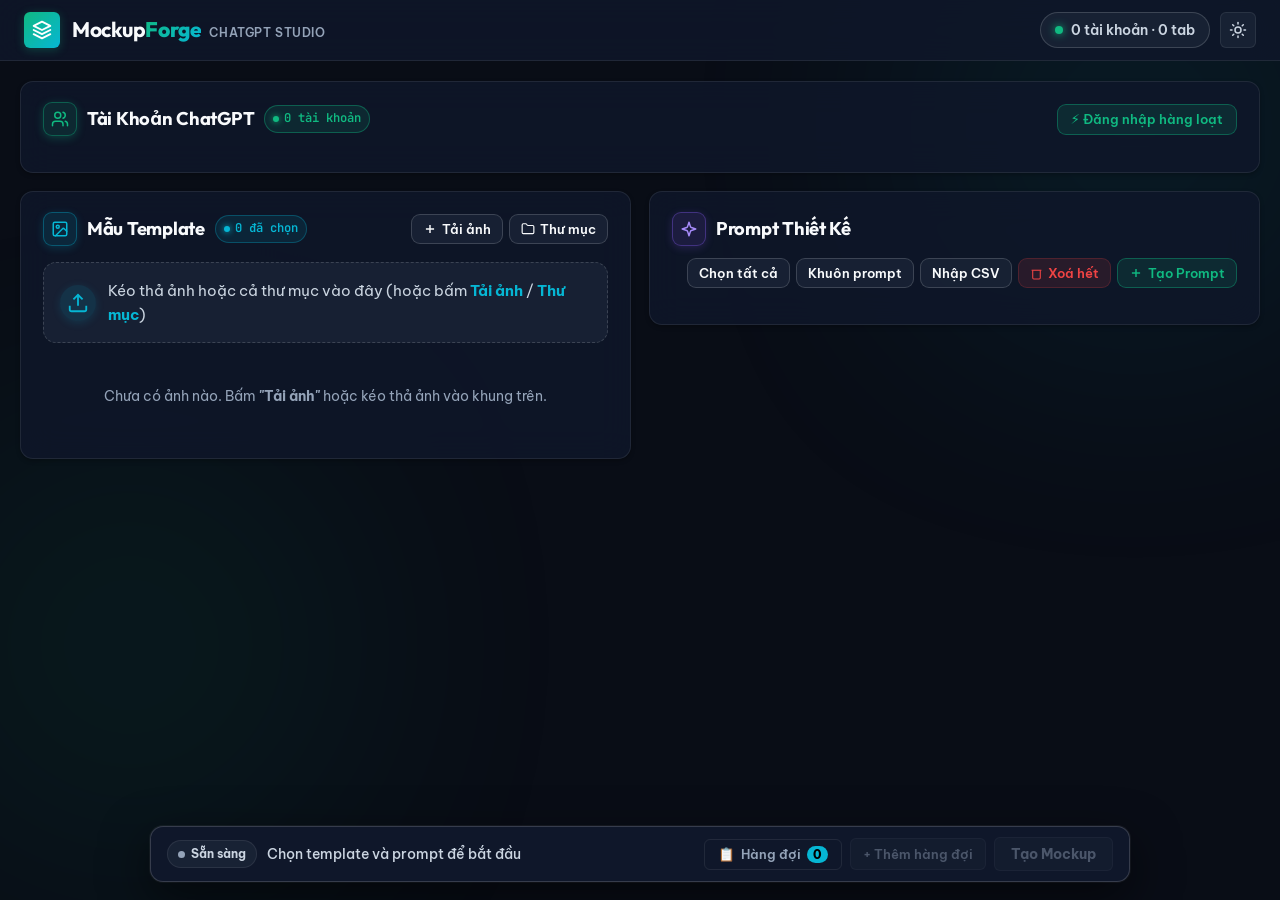
==== commit 9fa6b1a2: "feat: add prompt template" ====
--- a/static/index.html
+++ b/static/index.html
@@ -83,7 +83,7 @@
         </div>
 
         <button type="button" id="open-bulk-login" class="btn primary-subtle sm"
-                title="Dán nhiều tài khoản, tool tự đăng nhập lần lượt">
+                title="Dán nhiều tài khoản, tool mở song song mỗi tài khoản một cửa sổ Chrome">
           ⚡ Đăng nhập hàng loạt
         </button>
 
@@ -191,6 +191,10 @@
             <button type="button" id="btn-select-all-prompts" class="btn action-btn sm" title="Chọn tất cả để tạo Collections hàng loạt">
               Chọn tất cả
             </button>
+            <button type="button" id="btn-prompt-template" class="btn action-btn sm"
+                    title="Sửa khuôn prompt dùng chung cho mọi lượt gen (data/prompt_template.txt)">
+              Khuôn prompt
+            </button>
             <input type="file" id="csv-input" accept=".csv,text/csv" hidden>
             <button type="button" id="btn-import-csv" class="btn action-btn sm"
                     title="Nhập prompt hàng loạt từ CSV (cột PROMPT, TOPIC, Style)">
@@ -370,6 +374,31 @@
 
   <!-- LIGHTBOX MODAL -->
   <!-- ĐĂNG NHẬP HÀNG LOẠT -->
+  <!-- KHUÔN PROMPT DÙNG CHUNG -->
+  <div id="tpl-modal" class="acc-modal" hidden>
+    <div class="acc-modal-backdrop"></div>
+    <div class="acc-modal-card" style="width:min(860px,96vw)">
+      <div class="form-header">
+        <h4>Khuôn prompt dùng chung</h4>
+        <button type="button" id="tm-close" class="icon-btn-close">✕</button>
+      </div>
+      <p class="acc-modal-note">
+        Mỗi lượt gen sẽ thay <code id="tm-placeholder">PASTE DESIGN PROMPT HERE</code>
+        bằng nội dung prompt thiết kế bạn chọn. Dòng đó bắt buộc phải còn trong khuôn.
+      </p>
+      <div class="form-group">
+        <textarea id="tm-text" rows="20" spellcheck="false"
+                  style="font-family:ui-monospace,Consolas,monospace;font-size:12px"></textarea>
+      </div>
+      <p class="acc-modal-note" id="tm-status" hidden></p>
+      <div class="form-actions">
+        <button type="button" id="tm-reload" class="btn ghost sm">Nạp lại</button>
+        <button type="button" id="tm-cancel" class="btn ghost sm">Đóng</button>
+        <button type="button" id="tm-save" class="btn primary sm">Lưu khuôn</button>
+      </div>
+    </div>
+  </div>
+
   <div id="bulk-modal" class="acc-modal" hidden>
     <div class="acc-modal-backdrop"></div>
     <div class="acc-modal-card" style="width:min(560px,94vw)">
--- a/static/style.css
+++ b/static/style.css
@@ -2084,6 +2084,28 @@
   border-color: rgba(251, 191, 36, 0.25);
 }
 
+/* Số thứ tự hàng prompt (1, 2, 3...) */
+.prompt-index {
+  display: inline-flex;
+  align-items: center;
+  justify-content: center;
+  min-width: 20px;
+  height: 18px;
+  font-size: 0.78rem;
+  font-weight: 700;
+  color: var(--muted);
+  flex-shrink: 0;
+  margin-top: 1px;
+  user-select: none;
+  line-height: 1;
+  transition: color 0.15s ease;
+}
+
+.prompt-item.selected .prompt-index {
+  color: #8b5cf6;
+  font-weight: 800;
+}
+
 /* Prompt Card Selection Checkbox / Indicator */
 .prompt-card-chk {
   width: 18px;
@@ -2097,6 +2119,7 @@
   color: white;
   transition: all 0.15s ease;
   flex-shrink: 0;
+  margin-top: 2px;
 }
 
 .prompt-item.selected .prompt-card-chk {
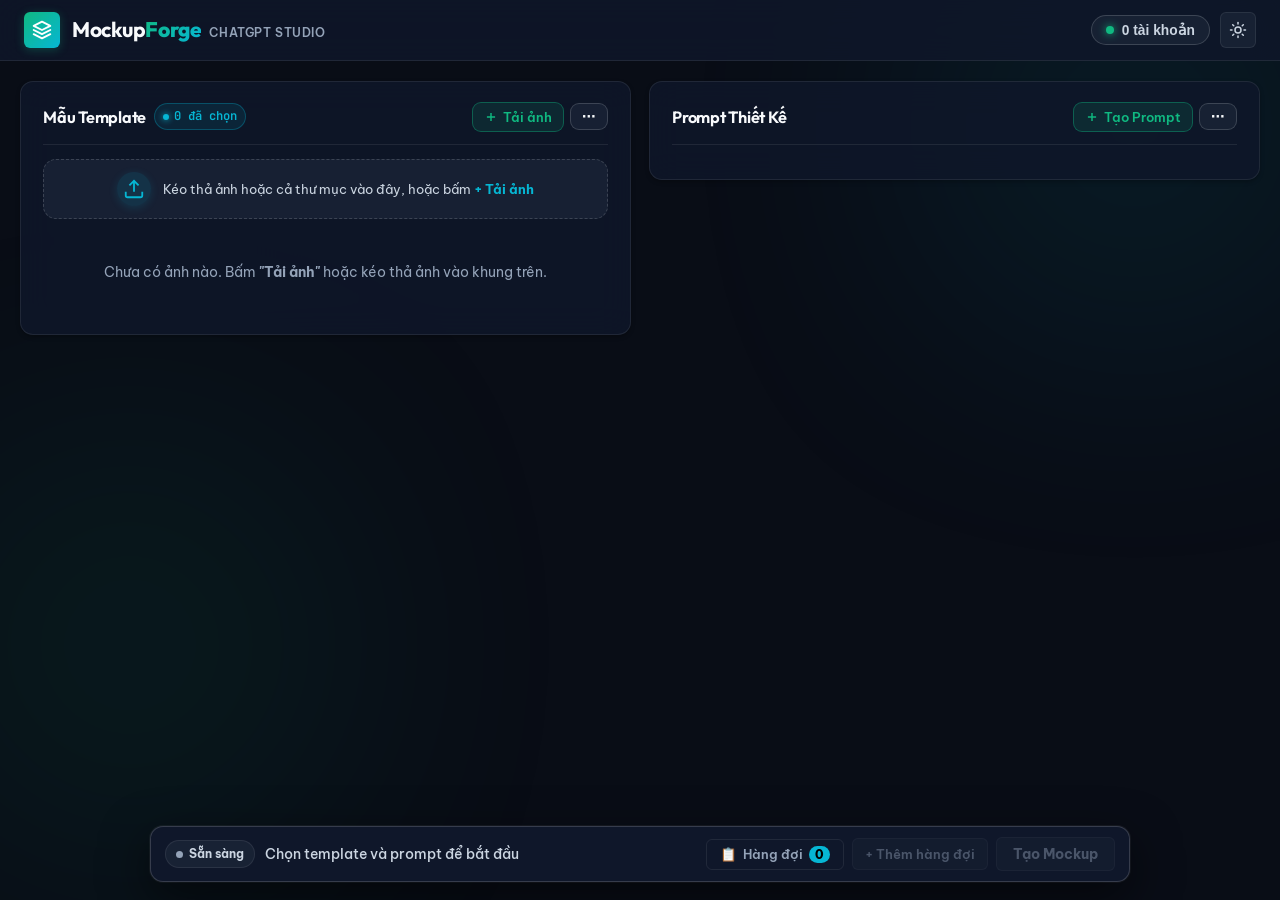
==== commit 304e3062: "fix: edit ui" ====
--- a/static/index.html
+++ b/static/index.html
@@ -8,7 +8,7 @@
   <link rel="preconnect" href="https://fonts.googleapis.com">
   <link rel="preconnect" href="https://fonts.gstatic.com" crossorigin>
   <link href="https://fonts.googleapis.com/css2?family=Be+Vietnam+Pro:ital,wght@0,400;0,500;0,600;0,700;0,800;1,400&family=JetBrains+Mono:wght@500;600;700&family=Outfit:wght@600;700;800;900&display=swap" rel="stylesheet">
-  <link rel="stylesheet" href="style.css?v=46">
+  <link rel="stylesheet" href="style.css?v=51">
 </head>
 <body>
   <!-- Ambient backdrop glows -->
@@ -33,10 +33,12 @@
       </div>
 
       <div class="topbar-right">
-        <div id="pool-stat-pill" class="pool-stat-pill">
+        <!-- Tài khoản là thứ cài một lần rồi thôi: cho vào ngăn kéo, khỏi
+             chiếm nửa màn hình đầu của việc chính. -->
+        <button type="button" id="open-accounts" class="pool-stat-pill" title="Xem và quản lý tài khoản ChatGPT">
           <span class="pulse-indicator"></span>
-          <span id="pool-info">0 tài khoản · 0 tab</span>
-        </div>
+          <span id="pool-info">0 tài khoản</span>
+        </button>
 
         <button id="theme-toggle" class="icon-btn" title="Đổi giao diện Sáng / Tối" aria-label="Toggle theme">
           <svg class="theme-icon sun" width="18" height="18" viewBox="0 0 24 24" fill="none" stroke="currentColor" stroke-width="2" stroke-linecap="round" stroke-linejoin="round">
@@ -61,39 +63,6 @@
   <!-- Main Container -->
   <main class="app-container">
 
-    <!-- ACCOUNTS SECTION -->
-    <section class="panel panel-accounts" id="sec-profiles">
-      <div class="panel-head">
-        <div class="panel-title-group">
-          <div class="section-icon-box emerald">
-            <svg width="18" height="18" viewBox="0 0 24 24" fill="none" stroke="currentColor" stroke-width="2" stroke-linecap="round" stroke-linejoin="round">
-              <path d="M16 21v-2a4 4 0 0 0-4-4H6a4 4 0 0 0-4 4v2"></path>
-              <circle cx="9" cy="7" r="4"></circle>
-              <path d="M22 21v-2a4 4 0 0 0-3-3.87"></path>
-              <path d="M16 3.13a4 4 0 0 1 0 7.75"></path>
-            </svg>
-          </div>
-          <div class="section-title-wrap">
-            <h2>Tài Khoản ChatGPT</h2>
-          </div>
-          <span id="total-tabs" class="stat-pill-badge">
-            <span class="stat-dot"></span>
-            <span class="stat-val">0 tài khoản</span>
-          </span>
-        </div>
-
-        <button type="button" id="open-bulk-login" class="btn primary-subtle sm"
-                title="Dán nhiều tài khoản, tool mở song song mỗi tài khoản một cửa sổ Chrome">
-          ⚡ Đăng nhập hàng loạt
-        </button>
-
-      </div>
-
-      <div id="profiles-collapsible" class="profiles-collapsible">
-        <div id="profiles-list" class="profiles-grid"></div>
-      </div>
-    </section>
-
     <!-- 2 MAIN WORKSPACE COLUMNS -->
     <div class="main-columns">
 
@@ -101,13 +70,6 @@
       <section class="panel panel-templates" id="sec-templates">
         <div class="panel-head">
           <div class="panel-title-group">
-            <div class="section-icon-box cyan">
-              <svg width="18" height="18" viewBox="0 0 24 24" fill="none" stroke="currentColor" stroke-width="2" stroke-linecap="round" stroke-linejoin="round">
-                <rect width="18" height="18" x="3" y="3" rx="2" ry="2"></rect>
-                <circle cx="9" cy="9" r="2"></circle>
-                <path d="m21 15-3.086-3.086a2 2 0 0 0-2.828 0L6 21"></path>
-              </svg>
-            </div>
             <div class="section-title-wrap">
               <h2>Mẫu Template</h2>
             </div>
@@ -118,14 +80,17 @@
           </div>
 
           <div class="panel-head-actions">
-            <button type="button" class="btn action-btn sm" onclick="document.getElementById('file-input').click();">
+            <button type="button" class="btn primary-subtle sm" onclick="document.getElementById('file-input').click();">
               <svg width="14" height="14" viewBox="0 0 24 24" fill="none" stroke="currentColor" stroke-width="2.5"><path d="M12 5v14M5 12h14"></path></svg>
               Tải ảnh
             </button>
-            <button type="button" id="pick-folder" class="btn action-btn sm" title="Tải toàn bộ thư mục">
-              <svg width="14" height="14" viewBox="0 0 24 24" fill="none" stroke="currentColor" stroke-width="2"><path d="M20 20a2 2 0 0 0 2-2V8a2 2 0 0 0-2-2h-7.9a2 2 0 0 1-1.69-.9L9.6 3.9A2 2 0 0 0 8 3H4a2 2 0 0 0-2 2v13a2 2 0 0 0 2 2Z"></path></svg>
-              Thư mục
-            </button>
+            <details class="menu">
+              <summary class="btn action-btn sm menu-trigger" title="Thao tác khác">⋯</summary>
+              <div class="menu-pop">
+                <button type="button" id="pick-folder" class="menu-item">Tải cả thư mục</button>
+                <button id="clear-templates" class="menu-item danger">Xoá hết ảnh</button>
+              </div>
+            </details>
           </div>
         </div>
 
@@ -137,7 +102,7 @@
           <div class="dropzone-icon-ring">
             <svg width="22" height="22" viewBox="0 0 24 24" fill="none" stroke="currentColor" stroke-width="2"><path d="M21 15v4a2 2 0 0 1-2 2H5a2 2 0 0 1-2-2v-4"></path><polyline points="17 8 12 3 7 8"></polyline><line x1="12" y1="3" x2="12" y2="15"></line></svg>
           </div>
-          <span class="dropzone-label">Kéo thả ảnh hoặc cả thư mục vào đây (hoặc bấm <b>Tải ảnh</b> / <b>Thư mục</b>)</span>
+          <span class="dropzone-label">Kéo thả ảnh hoặc cả thư mục vào đây, hoặc bấm <b>+ Tải ảnh</b></span>
         </label>
 
         <!-- Gallery Toolbar -->
@@ -153,10 +118,6 @@
               <svg width="13" height="13" viewBox="0 0 24 24" fill="none" stroke="currentColor" stroke-width="2"><circle cx="11" cy="11" r="8"></circle><line x1="21" y1="21" x2="16.65" y2="16.65"></line></svg>
               <input type="text" id="tpl-search" placeholder="Tìm ảnh...">
             </div>
-            <button id="clear-templates" class="btn danger sm" title="Xoá tất cả ảnh">
-              <svg width="13" height="13" viewBox="0 0 24 24" fill="none" stroke="currentColor" stroke-width="2"><path d="M3 6h18"></path><path d="M19 6v14c0 1-1 2-2 2H7c-1 0-2-1-2-2V6"></path></svg>
-              Xoá hết
-            </button>
           </div>
         </div>
 
@@ -173,11 +134,6 @@
       <section class="panel panel-prompts" id="sec-prompts">
         <div class="panel-head">
           <div class="panel-title-group">
-            <div class="section-icon-box purple">
-              <svg width="18" height="18" viewBox="0 0 24 24" fill="none" stroke="currentColor" stroke-width="2" stroke-linecap="round" stroke-linejoin="round">
-                <path d="m12 3-1.912 5.813a2 2 0 0 1-1.275 1.275L3 12l5.813 1.912a2 2 0 0 1 1.275 1.275L12 21l1.912-5.813a2 2 0 0 1 1.275-1.275L21 12l-5.813-1.912a2 2 0 0 1-1.275-1.275L12 3Z"></path>
-              </svg>
-            </div>
             <div class="section-title-wrap">
               <h2>Prompt Thiết Kế</h2>
             </div>
@@ -188,26 +144,20 @@
           </div>
 
           <div class="panel-head-actions">
-            <button type="button" id="btn-select-all-prompts" class="btn action-btn sm" title="Chọn tất cả để tạo Collections hàng loạt">
-              Chọn tất cả
-            </button>
-            <button type="button" id="btn-prompt-template" class="btn action-btn sm"
-                    title="Sửa khuôn prompt dùng chung cho mọi lượt gen (data/prompt_template.txt)">
-              Khuôn prompt
-            </button>
             <input type="file" id="csv-input" accept=".csv,text/csv" hidden>
-            <button type="button" id="btn-import-csv" class="btn action-btn sm"
-                    title="Nhập prompt hàng loạt từ CSV (cột PROMPT, TOPIC, Style)">
-              Nhập CSV
-            </button>
-            <button type="button" id="clear-prompts" class="btn danger sm" title="Xoá tất cả prompt">
-              <svg width="13" height="13" viewBox="0 0 24 24" fill="none" stroke="currentColor" stroke-width="2"><path d="M3 6h18"></path><path d="M19 6v14c0 1-1 2-2 2H7c-1 0-2-1-2-2V6"></path></svg>
-              Xoá hết
-            </button>
             <button id="new-prompt" class="btn primary-subtle sm">
               <svg width="14" height="14" viewBox="0 0 24 24" fill="none" stroke="currentColor" stroke-width="2.5"><line x1="12" y1="5" x2="12" y2="19"></line><line x1="5" y1="12" x2="19" y2="12"></line></svg>
               Tạo Prompt
             </button>
+            <details class="menu">
+              <summary class="btn action-btn sm menu-trigger" title="Thao tác khác">⋯</summary>
+              <div class="menu-pop">
+                <button type="button" id="btn-select-all-prompts" class="menu-item">Chọn tất cả prompt</button>
+                <button type="button" id="btn-prompt-template" class="menu-item">Sửa khuôn prompt chung</button>
+                <button type="button" id="btn-import-csv" class="menu-item">Nhập từ CSV</button>
+                <button type="button" id="clear-prompts" class="menu-item danger">Xoá hết prompt</button>
+              </div>
+            </details>
           </div>
         </div>
 
@@ -242,9 +192,6 @@
     <section class="panel panel-results" id="results-panel" hidden>
       <div class="panel-head">
         <div class="panel-title-group">
-          <div class="section-icon-box emerald">
-            <svg width="18" height="18" viewBox="0 0 24 24" fill="none" stroke="currentColor" stroke-width="2.2"><path d="M22 11.08V12a10 10 0 1 1-5.93-9.14"></path><polyline points="22 4 12 14.01 9 11.01"></polyline></svg>
-          </div>
           <div class="section-title-wrap">
             <h2>Kết Quả Mockup</h2>
           </div>
@@ -255,48 +202,46 @@
         </div>
 
         <div class="results-actions">
-          <a id="btn-download-all" href="/api/jobs/zip" class="btn primary sm">
-            <svg width="14" height="14" viewBox="0 0 24 24" fill="none" stroke="currentColor" stroke-width="2"><path d="M21 15v4a2 2 0 0 1-2 2H5a2 2 0 0 1-2-2v-4"></path><polyline points="7 10 12 15 17 10"></polyline><line x1="12" y1="15" x2="12" y2="3"></line></svg>
-            Tải ZIP trọn bộ
-          </a>
           <button type="button" id="btn-stop-results" class="btn danger sm" hidden title="Dừng khẩn cấp toàn bộ tác vụ đang chạy">
             🛑 Dừng khẩn cấp
           </button>
-          <button id="btn-clear-jobs" class="btn ghost sm">Xoá</button>
-        </div>
-      </div>
-
-      <!-- Batch Progress & Resumption Card -->
-      <div id="batch-progress-card" class="batch-progress-card" hidden>
-        <div class="batch-prog-header">
-          <div class="batch-prog-title-group">
-            <span class="batch-badge" id="batch-badge">0 / 0 Bộ</span>
-            <span class="batch-status-text" id="batch-status-text">Đang giám sát tiến độ...</span>
-          </div>
+          <a id="btn-download-all" href="/api/jobs/zip" class="btn primary-subtle sm">
+            <svg width="14" height="14" viewBox="0 0 24 24" fill="none" stroke="currentColor" stroke-width="2"><path d="M21 15v4a2 2 0 0 1-2 2H5a2 2 0 0 1-2-2v-4"></path><polyline points="7 10 12 15 17 10"></polyline><line x1="12" y1="15" x2="12" y2="3"></line></svg>
+            Tải ZIP
+          </a>
+          <details class="menu">
+            <summary class="btn action-btn sm menu-trigger" title="Thao tác khác">⋯</summary>
+            <div class="menu-pop">
+              <button id="btn-clear-jobs" class="menu-item danger">Xoá kết quả</button>
+            </div>
+          </details>
+        </div>
+      </div>
+
+      <!-- MỘT dải trạng thái duy nhất: tiến độ + thanh chạy + đội tài khoản.
+           Trước đây là 3 khối rời chồng lên nhau, nói đi nói lại cùng một con số. -->
+      <div id="batch-progress-card" class="run-strip" hidden>
+        <div class="run-strip-line">
+          <span class="batch-badge" id="batch-badge">0 / 0 bộ</span>
+          <span class="batch-status-text" id="batch-status-text">Đang giám sát tiến độ…</span>
           <div class="batch-prog-actions" id="batch-prog-actions">
-            <button type="button" id="btn-resume-batch" class="btn primary sm glow-btn" hidden title="Chạy tiếp các bộ chưa xong sau khi hết token hoặc dừng">
-              ▶ Chạy tiếp các bộ còn lại
+            <button type="button" id="btn-resume-batch" class="btn primary sm" hidden title="Chạy tiếp các bộ chưa xong sau khi hết token hoặc dừng">
+              ▶ Chạy tiếp
             </button>
           </div>
         </div>
-        <div class="batch-subtrack-bar">
-          <div class="batch-subtrack-fill" id="batch-subtrack-fill" style="width: 0%;"></div>
-        </div>
-      </div>
-
-      <div class="progress-track-wrapper">
+
         <div class="progress-track" id="jobs-progress-bar">
           <div class="progress-fill" id="jobs-progress-fill" style="width: 0%;"></div>
         </div>
-      </div>
-
-      <!-- Account Fleet Live Monitor -->
-      <div id="fleet-status-bar" class="fleet-status-bar" hidden>
-        <div class="fleet-header">
-          <span class="pulse-indicator"></span>
-          <span class="fleet-title">Tiến Độ Đội Tài Khoản ChatGPT (Worker Fleet):</span>
-        </div>
-        <div id="fleet-chips" class="fleet-chips"></div>
+
+        <div class="batch-subtrack-bar" hidden>
+          <div class="batch-subtrack-fill" id="batch-subtrack-fill" style="width: 0%;"></div>
+        </div>
+
+        <div id="fleet-status-bar" class="fleet-status-bar" hidden>
+          <div id="fleet-chips" class="fleet-chips"></div>
+        </div>
       </div>
 
       <div id="quota-banner" class="quota-banner" hidden></div>
@@ -307,6 +252,27 @@
     </section>
 
   </main>
+
+  <!-- NGĂN KÉO TÀI KHOẢN -->
+  <div class="drawer-backdrop" id="accounts-drawer-backdrop" hidden></div>
+  <aside class="side-drawer" id="accounts-drawer" hidden>
+    <div class="side-drawer-head">
+      <h3>Tài khoản ChatGPT</h3>
+      <span id="total-tabs" class="stat-pill-badge"><span class="stat-val">0 tài khoản</span></span>
+      <div class="side-drawer-head-actions">
+        <button type="button" id="open-bulk-login" class="btn primary-subtle sm"
+                title="Dán nhiều tài khoản, tool mở song song mỗi tài khoản một cửa sổ Chrome">
+          ⚡ Đăng nhập hàng loạt
+        </button>
+        <button type="button" class="icon-btn-close" id="btn-close-accounts">✕</button>
+      </div>
+    </div>
+    <div class="side-drawer-body">
+      <div id="profiles-collapsible" class="profiles-collapsible">
+        <div id="profiles-list" class="profiles-grid"></div>
+      </div>
+    </div>
+  </aside>
 
   <!-- QUEUE DRAWER (BẢNG HÀNG ĐỢI COLLECTIONS) -->
   <div class="queue-drawer-backdrop" id="queue-drawer-backdrop" hidden></div>
@@ -340,10 +306,10 @@
   <!-- FLOATING RUN BAR -->
   <div class="runbar" id="main-runbar">
     <div class="runbar-text">
-      <div class="runbar-status-pill" id="runbar-status-pill">
+      <span class="runbar-status-pill" id="runbar-status-pill">
         <span class="status-indicator-dot" id="runbar-status-dot"></span>
         <span id="runbar-status-state">Sẵn sàng</span>
-      </div>
+      </span>
       <span class="runbar-main-msg" id="runbar-main-msg">Chọn template và prompt để bắt đầu</span>
     </div>
 
--- a/static/style.css
+++ b/static/style.css
@@ -286,7 +286,7 @@
   z-index: 1;
   max-width: 1320px;
   margin: 0 auto;
-  padding: 20px 20px 160px;
+  padding: 20px 20px 108px;   /* chừa chỗ cho thanh chạy nổi, vừa đủ chứ không dư */
   display: flex;
   flex-direction: column;
   gap: 18px;
@@ -295,7 +295,7 @@
 
 @media (max-width: 600px) {
   .app-container {
-    padding: 14px 12px 160px;
+    padding: 14px 12px 108px;
     gap: 14px;
   }
 }
@@ -2547,3 +2547,536 @@
   border-radius: var(--radius-full);
   transition: width 0.3s ease;
 }
+
+
+/* ==========================================================================
+   BỐ CỤC GỌN (v47)
+   Trước: panel Tài khoản chiếm gần nửa màn hình đầu, mỗi panel 4-5 nút ngang
+   hàng, mỗi panel một ô icon màu khác nhau -> mắt không biết nhìn đâu trước.
+   Nay: việc chính (Template + Prompt) chiếm màn hình đầu, tài khoản vào ngăn
+   kéo, nút phụ gom vào menu "⋯", mỗi panel chỉ còn ĐÚNG MỘT nút nổi bật.
+   ========================================================================== */
+
+/* --- tiêu đề panel: nhẹ đi, bớt tranh chấp với nội dung --- */
+.panel-head {
+  margin-bottom: 14px;
+  padding-bottom: 12px;
+  border-bottom: 1px solid var(--border);
+}
+
+.panel-head h2 {
+  font-size: 1.02rem;
+  font-weight: 650;
+}
+
+.panel-title-group { gap: 8px; }
+
+/* --- menu "⋯" gom nút phụ --- */
+.menu { position: relative; }
+
+.menu > summary.menu-trigger {
+  list-style: none;
+  cursor: pointer;
+  padding: 6px 10px;
+  line-height: 1;
+  font-size: 1rem;
+  letter-spacing: 1px;
+}
+
+.menu > summary::-webkit-details-marker { display: none; }
+
+.menu-pop {
+  position: absolute;
+  top: calc(100% + 6px);
+  right: 0;
+  z-index: 500;
+  min-width: 200px;
+  padding: 5px;
+  display: flex;
+  flex-direction: column;
+  gap: 1px;
+  background: var(--bg-panel-solid);
+  border: 1px solid var(--border-strong);
+  border-radius: var(--radius-sm);
+  box-shadow: 0 12px 32px rgba(0, 0, 0, 0.45);
+  animation: menu-in 0.14s ease;
+}
+
+@keyframes menu-in {
+  from { opacity: 0; transform: translateY(-4px); }
+  to   { opacity: 1; transform: translateY(0); }
+}
+
+.menu-item {
+  all: unset;
+  box-sizing: border-box;
+  cursor: pointer;
+  padding: 9px 11px;
+  border-radius: 7px;
+  font-size: 0.86rem;
+  color: var(--text);
+  white-space: nowrap;
+}
+
+.menu-item:hover { background: var(--bg-card-hover); }
+.menu-item.danger { color: var(--err); }
+
+/* --- ngăn kéo bên phải (tài khoản) --- */
+.drawer-backdrop {
+  position: fixed;
+  inset: 0;
+  background: rgba(0, 0, 0, 0.5);
+  backdrop-filter: blur(2px);
+  z-index: 999990;
+}
+
+.side-drawer {
+  position: fixed;
+  top: 0;
+  right: 0;
+  height: 100vh;
+  width: 520px;
+  max-width: 94vw;
+  z-index: 999991;
+  display: flex;
+  flex-direction: column;
+  background: var(--bg-panel-solid);
+  border-left: 1px solid var(--border-strong);
+  box-shadow: -18px 0 44px rgba(0, 0, 0, 0.45);
+  animation: side-drawer-in 0.2s cubic-bezier(0.16, 1, 0.3, 1);
+}
+
+@keyframes side-drawer-in {
+  from { transform: translateX(24px); opacity: 0; }
+  to   { transform: translateX(0); opacity: 1; }
+}
+
+.side-drawer-head {
+  display: flex;
+  align-items: center;
+  gap: 10px;
+  padding: 16px 18px;
+  border-bottom: 1px solid var(--border);
+}
+
+.side-drawer-head h3 {
+  font-family: var(--f-display);
+  font-size: 1.02rem;
+  font-weight: 700;
+  margin: 0;
+}
+
+.side-drawer-head-actions {
+  display: flex;
+  align-items: center;
+  gap: 8px;
+  margin-left: auto;
+}
+
+.side-drawer-body {
+  flex: 1;
+  overflow-y: auto;
+  padding: 16px 18px 24px;
+}
+
+/* trong ngăn kéo thì xếp 1 cột, đọc dễ hơn lưới 2 cột chật chội */
+.side-drawer-body .profiles-grid { grid-template-columns: 1fr; }
+
+/* nút mở ngăn kéo trên topbar */
+button.pool-stat-pill {
+  cursor: pointer;
+  border: 1px solid var(--border-strong);
+  transition: border-color 0.15s ease, transform 0.15s ease;
+}
+
+button.pool-stat-pill:hover {
+  border-color: var(--accent);
+  transform: translateY(-1px);
+}
+
+/* --- khu làm việc: cho hai cột cao bằng nhau, cuộn trong từng cột --- */
+@media (min-width: 921px) {
+  /* Panel cao ĐÚNG BẰNG nội dung của nó. Ép cao bằng nhau / lấp đầy màn hình thì
+     panel ít nội dung phải phình ra một mảng trống to đùng ở dưới. */
+  .main-columns { align-items: start; }
+  .main-columns > .panel { display: flex; flex-direction: column; }
+
+  /* Danh sách dài thì cuộn BÊN TRONG panel, nhờ vậy thanh nút và ô tìm kiếm luôn
+     ở nguyên chỗ. Ngắn thì panel co lại theo, không chừa khoảng trắng thừa. */
+  #tpl-grid, .prompt-list {
+    max-height: calc(100vh - 330px);
+    overflow-y: auto;
+    align-content: start;   /* thẻ giữ chiều cao thật, không bị kéo dãn */
+  }
+}
+
+/* --- dropzone: dải mỏng thay vì khối lớn chiếm chỗ vĩnh viễn --- */
+.dropzone-modern {
+  padding: 12px 16px;
+  flex-direction: row;
+  gap: 12px;
+  text-align: left;
+  min-height: 0;
+}
+
+.dropzone-icon-ring {
+  width: 34px;
+  height: 34px;
+  flex: 0 0 auto;
+}
+
+.dropzone-label { font-size: 0.82rem; }
+
+/* --- runbar: một dòng, bớt chữ thừa --- */
+.runbar { padding: 10px 14px; }
+.runbar-text { min-width: 0; }
+
+.runbar-main-msg {
+  overflow: hidden;
+  text-overflow: ellipsis;
+  white-space: nowrap;
+}
+
+
+/* ==========================================================================
+   CẢM GIÁC BẤM (v48)
+   - `transition: all` cũ cho chạy cả padding/width/font -> mỗi lần hover là
+     trình duyệt phải tính lại layout, nhìn ì và giật. Chỉ animate đúng mấy
+     thuộc tính chạy trên GPU (màu, đổ bóng, transform).
+   - Thêm phản hồi lúc NHẤN (:active) - trước đây bấm xong không có gì nhúc
+     nhích nên không rõ máy đã nhận cú click chưa.
+   ========================================================================== */
+
+.btn,
+.icon-action,
+.icon-btn,
+.icon-btn-close,
+.tpl-card,
+.pcard,
+.menu-item,
+.prompt-item,
+.stat-pill-badge {
+  transition:
+    background-color 0.16s ease,
+    border-color 0.16s ease,
+    color 0.16s ease,
+    box-shadow 0.16s ease,
+    opacity 0.16s ease,
+    transform 0.11s cubic-bezier(0.2, 0, 0.2, 1);
+  will-change: transform;
+}
+
+.btn:not(:disabled):active,
+.icon-action:not(:disabled):active,
+.icon-btn:active,
+.icon-btn-close:active,
+.menu-item:active {
+  transform: translateY(1px) scale(0.985);
+  transition-duration: 0.05s;
+}
+
+.tpl-card:active { transform: scale(0.985); }
+
+.pcard:hover {
+  transform: translateY(-1px);
+  border-color: var(--text-dim);
+}
+
+/* Bấm bằng bàn phím cũng phải thấy mình đang ở đâu */
+.btn:focus-visible,
+.icon-action:focus-visible,
+.menu-item:focus-visible,
+.tpl-card:focus-visible,
+button.pool-stat-pill:focus-visible {
+  outline: 2px solid var(--accent);
+  outline-offset: 2px;
+}
+
+/* Nút đang chờ việc: con trỏ + độ mờ nói rõ "đang bận, đừng bấm nữa" */
+.btn:disabled,
+.icon-action:disabled { cursor: not-allowed; }
+
+/* --- trạng thái đăng nhập của tài khoản --- */
+.pcard-status-pill.danger {
+  background: var(--err-soft);
+  color: var(--err);
+}
+
+.pcard.state-off { border-color: color-mix(in srgb, var(--err) 45%, transparent); }
+.pcard.state-on  { border-color: color-mix(in srgb, var(--accent) 38%, transparent); }
+
+.pcard-err {
+  font-size: 0.76rem;
+  line-height: 1.35;
+  color: var(--err);
+  background: var(--err-soft);
+  border-radius: var(--radius-xs);
+  padding: 6px 8px;
+  overflow: hidden;
+  display: -webkit-box;
+  -webkit-line-clamp: 2;
+  -webkit-box-orient: vertical;
+}
+
+/* nút kiểm tra đang chạy thì quay cho biết là còn sống */
+.icon-action.spinning svg { animation: spin 0.9s linear infinite; }
+
+@keyframes spin {
+  to { transform: rotate(360deg); }
+}
+
+/* --- người dùng tắt hiệu ứng thì tôn trọng --- */
+@media (prefers-reduced-motion: reduce) {
+  *,
+  *::before,
+  *::after {
+    animation-duration: 0.01ms !important;
+    animation-iteration-count: 1 !important;
+    transition-duration: 0.01ms !important;
+  }
+}
+
+
+/* ==========================================================================
+   KẾT QUẢ MOCKUP (v50)
+   Cũ: 4 khối xếp chồng (pill thống kê, thẻ tiến độ đợt, thanh chạy riêng, băng
+   đội tài khoản) cùng nói một con số; mỗi thẻ bộ lại có 5 pill; ô ảnh chưa xong
+   là khối trắng to đùng ghi "Chờ...". Nay gom còn MỘT dải trạng thái, thẻ bộ chỉ
+   một dòng tên + một dòng phụ, ô chưa có ảnh là khung xám mờ.
+   ========================================================================== */
+
+/* --- dải trạng thái duy nhất --- */
+.run-strip {
+  display: flex;
+  flex-direction: column;
+  gap: 10px;
+  padding: 12px 14px;
+  margin-bottom: 14px;
+  background: var(--bg-card);
+  border: 1px solid var(--border);
+  border-radius: var(--radius-sm);
+}
+
+.run-strip-line {
+  display: flex;
+  align-items: center;
+  gap: 10px;
+  flex-wrap: wrap;
+}
+
+.run-strip .batch-badge {
+  font-family: var(--f-mono);
+  font-size: 0.78rem;
+  font-weight: 700;
+  padding: 3px 9px;
+  border-radius: var(--radius-full);
+  background: var(--accent-soft);
+  color: var(--accent);
+  white-space: nowrap;
+}
+
+.run-strip .batch-status-text {
+  font-size: 0.85rem;
+  color: var(--text-dim);
+  min-width: 0;
+  overflow: hidden;
+  text-overflow: ellipsis;
+  white-space: nowrap;
+}
+
+.run-strip .batch-prog-actions { margin-left: auto; }
+
+.run-strip .progress-track {
+  height: 5px;
+  border-radius: var(--radius-full);
+  background: var(--bg-card-hover);
+  overflow: hidden;
+  margin: 0;
+}
+
+.run-strip .progress-fill {
+  height: 100%;
+  border-radius: var(--radius-full);
+  background: var(--accent-gradient);
+  transition: width 0.4s cubic-bezier(0.2, 0, 0.2, 1);
+}
+
+/* đang chạy thì thanh có vệt sáng chạy qua, đứng yên thì thôi */
+.run-strip.is-running .progress-fill { position: relative; overflow: hidden; }
+
+.run-strip.is-running .progress-fill::after {
+  content: "";
+  position: absolute;
+  inset: 0;
+  background: linear-gradient(90deg, transparent, rgba(255, 255, 255, 0.35), transparent);
+  animation: strip-sheen 1.5s linear infinite;
+}
+
+@keyframes strip-sheen {
+  from { transform: translateX(-100%); }
+  to   { transform: translateX(100%); }
+}
+
+.run-strip .fleet-status-bar {
+  background: none;
+  border: 0;
+  padding: 0;
+  margin: 0;
+}
+
+.run-strip .fleet-chips { gap: 6px; }
+
+.run-strip .fleet-chip {
+  padding: 4px 9px;
+  font-size: 0.76rem;
+  gap: 6px;
+}
+
+.run-strip .fleet-chip-name {
+  font-family: var(--f-mono);
+  font-weight: 700;
+  color: var(--text);
+}
+
+.run-strip .fleet-chip-status { color: var(--text-dim); }
+
+/* --- thẻ một bộ --- */
+.collection-card {
+  border: 1px solid var(--border);
+  border-radius: var(--radius-sm);
+  padding: 14px;
+  margin-bottom: 12px;
+  background: var(--bg-card);
+}
+
+.collection-header {
+  display: flex;
+  align-items: center;
+  gap: 12px;
+  margin-bottom: 12px;
+}
+
+.collection-title-group {
+  display: flex;
+  align-items: center;
+  min-width: 0;
+}
+
+.collection-folder-name {
+  font-family: var(--f-mono);
+  font-size: 0.88rem;
+  font-weight: 700;
+  color: var(--text);
+  overflow: hidden;
+  text-overflow: ellipsis;
+  white-space: nowrap;
+}
+
+.collection-actions {
+  display: flex;
+  align-items: center;
+  gap: 8px;
+  margin-left: auto;
+}
+
+.collection-stat-badge {
+  font-size: 0.75rem;
+  font-weight: 600;
+  padding: 3px 9px;
+  border-radius: var(--radius-full);
+  background: var(--bg-card-hover);
+  color: var(--text-dim);
+  white-space: nowrap;
+}
+
+.collection-stat-badge.done { background: var(--accent-soft); color: var(--accent); }
+.collection-stat-badge.running { background: var(--warn-soft, rgba(245, 158, 11, 0.12)); color: var(--warn, #f59e0b); }
+.collection-stat-badge.partial { background: var(--err-soft); color: var(--err); }
+
+/* --- lưới ảnh kết quả --- */
+.results-grid {
+  display: grid;
+  grid-template-columns: repeat(auto-fill, minmax(132px, 1fr));
+  gap: 10px;
+}
+
+.job-card {
+  border: 1px solid var(--border);
+  border-radius: var(--radius-xs);
+  overflow: hidden;
+  background: var(--bg-panel-solid);
+}
+
+.job-preview-wrap {
+  position: relative;
+  aspect-ratio: 1 / 1;
+  background: var(--bg-card-hover);
+}
+
+.job-mockup-img {
+  width: 100%;
+  height: 100%;
+  object-fit: cover;
+  display: block;
+  cursor: zoom-in;
+}
+
+.job-slot-empty {
+  width: 100%;
+  height: 100%;
+  display: flex;
+  align-items: center;
+  justify-content: center;
+  color: var(--muted);
+}
+
+/* ô chưa tới lượt: khung xám thở nhẹ, không phải khối trắng to kèm chữ "Chờ..." */
+.job-card.pending .job-slot-empty {
+  background: linear-gradient(100deg, var(--bg-card) 30%, var(--bg-card-hover) 50%, var(--bg-card) 70%);
+  background-size: 220% 100%;
+  animation: job-wait 2.4s ease-in-out infinite;
+}
+
+@keyframes job-wait {
+  from { background-position: 120% 0; }
+  to   { background-position: -20% 0; }
+}
+
+.job-card.failed { border-color: color-mix(in srgb, var(--err) 45%, transparent); }
+.job-card.failed .job-slot-empty { background: var(--err-soft); color: var(--err); font-size: 1.3rem; }
+.job-card.done { border-color: color-mix(in srgb, var(--accent) 32%, transparent); }
+
+/* nút tải: chỉ hiện khi rê vào ảnh, khỏi chiếm chỗ vĩnh viễn dưới mỗi ô */
+.job-dl {
+  position: absolute;
+  top: 6px;
+  right: 6px;
+  display: flex;
+  padding: 5px;
+  border-radius: var(--radius-xs);
+  background: rgba(0, 0, 0, 0.55);
+  color: #fff;
+  opacity: 0;
+  transition: opacity 0.15s ease;
+}
+
+.job-card:hover .job-dl,
+.job-dl:focus-visible { opacity: 1; }
+
+.job-footer {
+  padding: 7px 8px;
+  border-top: 1px solid var(--border);
+}
+
+.job-filename {
+  display: block;
+  font-family: var(--f-mono);
+  font-size: 0.7rem;
+  color: var(--text-dim);
+  overflow: hidden;
+  text-overflow: ellipsis;
+  white-space: nowrap;
+}
+
+/* --- đầu panel Kết quả --- */
+#results-stat .stat-val { font-family: var(--f-mono); }
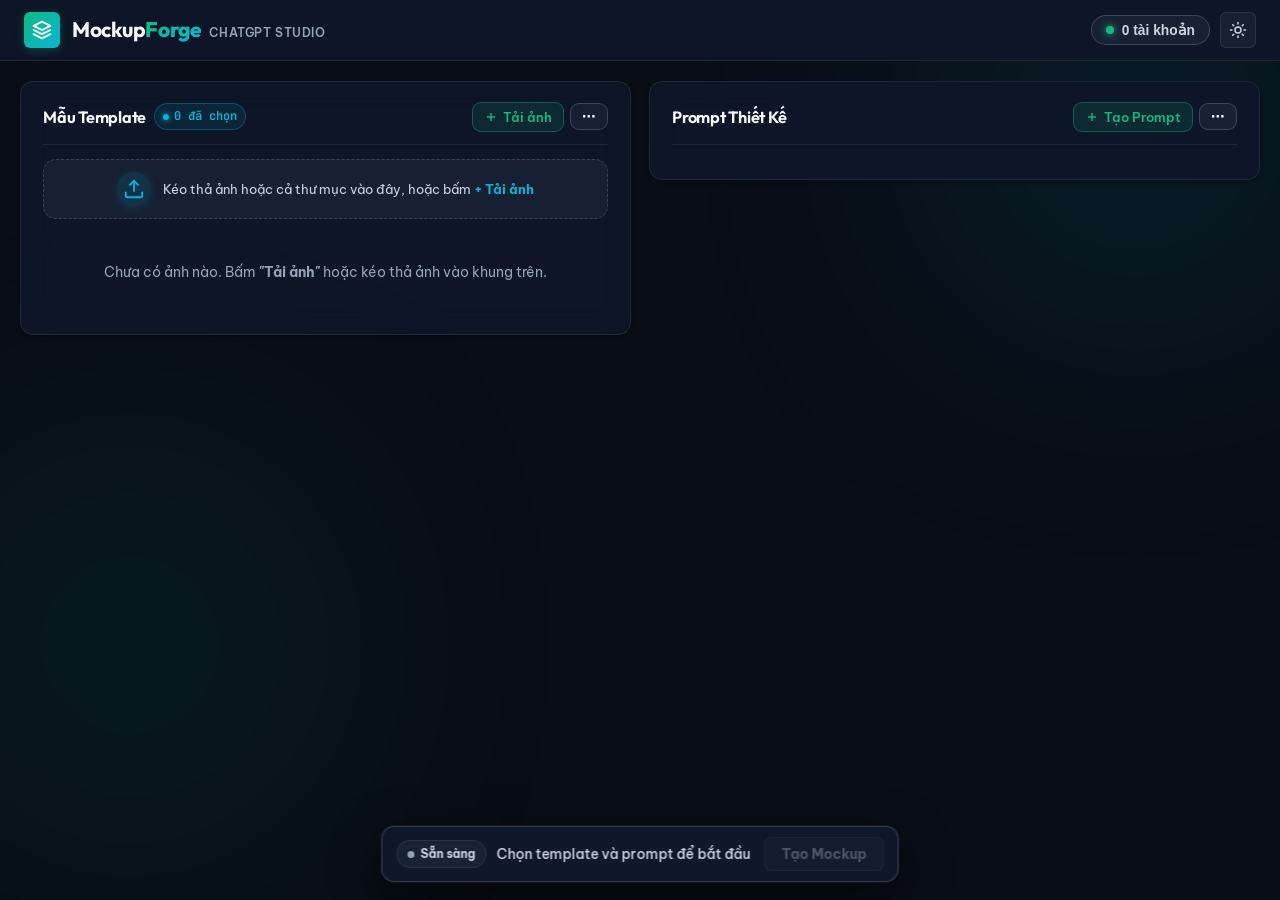
==== commit fd065e57: "fit: upgrade ui" ====
--- a/static/index.html
+++ b/static/index.html
@@ -8,7 +8,7 @@
   <link rel="preconnect" href="https://fonts.googleapis.com">
   <link rel="preconnect" href="https://fonts.gstatic.com" crossorigin>
   <link href="https://fonts.googleapis.com/css2?family=Be+Vietnam+Pro:ital,wght@0,400;0,500;0,600;0,700;0,800;1,400&family=JetBrains+Mono:wght@500;600;700&family=Outfit:wght@600;700;800;900&display=swap" rel="stylesheet">
-  <link rel="stylesheet" href="style.css?v=51">
+  <link rel="stylesheet" href="style.css?v=52">
 </head>
 <body>
   <!-- Ambient backdrop glows -->
@@ -264,6 +264,10 @@
                 title="Dán nhiều tài khoản, tool mở song song mỗi tài khoản một cửa sổ Chrome">
           ⚡ Đăng nhập hàng loạt
         </button>
+        <button type="button" id="btn-clear-profiles" class="btn danger sm"
+                title="Xoá tất cả tài khoản và toàn bộ phiên đăng nhập đã lưu">
+          Xoá hết
+        </button>
         <button type="button" class="icon-btn-close" id="btn-close-accounts">✕</button>
       </div>
     </div>
@@ -273,35 +277,6 @@
       </div>
     </div>
   </aside>
-
-  <!-- QUEUE DRAWER (BẢNG HÀNG ĐỢI COLLECTIONS) -->
-  <div class="queue-drawer-backdrop" id="queue-drawer-backdrop" hidden></div>
-  <div class="queue-drawer" id="queue-drawer" hidden>
-    <div class="queue-drawer-header">
-      <div class="queue-drawer-title-wrap">
-        <span class="queue-drawer-icon">📋</span>
-        <div>
-          <h3 class="queue-drawer-title">Bảng Hàng Đợi Collections (<span id="queue-count-badge">0</span>)</h3>
-          <p class="queue-drawer-subtitle">Danh sách các bộ Collection đã soạn, sẵn sàng chạy song song</p>
-        </div>
-      </div>
-      <div class="queue-drawer-header-actions">
-        <button type="button" class="btn ghost sm" id="btn-clear-staging">Xoá danh sách</button>
-        <button type="button" class="icon-btn-close" id="btn-close-drawer">✕</button>
-      </div>
-    </div>
-
-    <div class="queue-drawer-body" id="queue-drawer-body">
-      <!-- Staged items dynamically inserted here -->
-    </div>
-
-    <div class="queue-drawer-footer">
-      <div class="queue-summary-text" id="queue-summary-text">Chưa có Collection nào trong hàng đợi</div>
-      <button type="button" class="btn primary glow-btn" id="btn-start-queue" disabled>
-        ▶ Bắt đầu chạy hàng đợi
-      </button>
-    </div>
-  </div>
 
   <!-- FLOATING RUN BAR -->
   <div class="runbar" id="main-runbar">
@@ -314,18 +289,6 @@
     </div>
 
     <div class="runbar-actions">
-      <!-- Nút mở Bảng Hàng Đợi -->
-      <button type="button" id="btn-toggle-queue" class="btn ghost sm runbar-queue-btn" title="Xem danh sách các Collection trong hàng đợi">
-        <span class="queue-icon-svg">📋</span>
-        <span>Hàng đợi</span>
-        <span class="queue-badge-count" id="runbar-queue-badge">0</span>
-      </button>
-
-      <!-- Nút Thêm vào Hàng Đợi -->
-      <button type="button" id="btn-add-queue" class="btn secondary sm" disabled title="Đóng gói template và prompt đang chọn thành 1 Collection đưa vào hàng đợi">
-        <span>+ Thêm hàng đợi</span>
-      </button>
-
       <!-- Nút Dừng Khẩn Cấp -->
       <button type="button" id="btn-emergency-stop" class="btn danger sm glow-danger" hidden title="Dừng ngay lập tức toàn bộ tiến trình đang chạy">
         <span>🛑 Dừng khẩn cấp</span>
@@ -406,31 +369,6 @@
     </div>
   </div>
 
-  <!-- CHỌN TÀI KHOẢN TRƯỚC KHI GEN -->
-  <div id="acc-modal" class="acc-modal" hidden>
-    <div class="acc-modal-backdrop"></div>
-    <div class="acc-modal-card">
-      <div class="form-header">
-        <h4 id="acc-modal-title">Chọn tài khoản để gen</h4>
-        <button type="button" id="acc-modal-close" class="icon-btn-close">✕</button>
-      </div>
-      <p id="acc-modal-note" class="acc-modal-note">
-        Cả lượt gen chạy trên <b>1 tài khoản, trong 1 phiên chat</b> để bộ mockup
-        đồng nhất design.
-      </p>
-      <div id="acc-modal-list" class="acc-pick-list"></div>
-
-      <label class="skip-done-row" title="Thư mục nào đã có ảnh thì bỏ qua, chỉ gen phần còn thiếu">
-        <input type="checkbox" id="skip-done" checked>
-        <span>Bỏ qua ảnh đã có (gen tiếp phần còn thiếu)</span>
-      </label>
-      <div class="form-actions">
-        <button type="button" id="acc-modal-cancel" class="btn ghost sm">Huỷ</button>
-        <button type="button" id="acc-modal-go" class="btn primary sm">Bắt đầu gen</button>
-      </div>
-    </div>
-  </div>
-
   <div id="lightbox-modal" class="lightbox-modal" hidden>
     <div class="lightbox-backdrop"></div>
     <div class="lightbox-content">
--- a/static/style.css
+++ b/static/style.css
@@ -1488,8 +1488,10 @@
   left: 50%;
   transform: translateX(-50%);
   z-index: 100;
-  width: calc(100% - 32px);
-  max-width: 980px;
+  /* Bó sát nội dung: rộng đúng bằng những gì đang hiện, không kéo hết chiều
+     ngang màn hình. Khi đang chạy, phần chữ để trống nên thanh tự co lại. */
+  width: max-content;
+  max-width: calc(100% - 32px);
   background: var(--bg-panel-solid);
   backdrop-filter: blur(20px);
   -webkit-backdrop-filter: blur(20px);
@@ -1506,7 +1508,7 @@
 
 .runbar-text {
   min-width: 0;
-  flex: 1 1 auto;
+  flex: 0 1 auto;          /* không tự phình ra đẩy nút sang phải */
   overflow: hidden;
   display: flex;
   align-items: center;
@@ -1577,43 +1579,6 @@
 .runbar-actions .btn {
   white-space: nowrap;
   flex-shrink: 0;
-}
-
-.runbar-queue-btn {
-  display: inline-flex;
-  align-items: center;
-  gap: 6px;
-  padding: 7px 11px;
-  font-size: 0.82rem;
-  border-radius: var(--radius-xs);
-  border: 1px solid var(--border-strong);
-  background: var(--bg-card);
-  color: var(--text);
-  font-weight: 600;
-  transition: all 0.15s ease;
-}
-
-.runbar-queue-btn:hover {
-  background: var(--bg-card-hover);
-  border-color: var(--accent-cyan);
-}
-
-.queue-badge-count {
-  background: var(--accent-cyan);
-  color: #000000;
-  font-size: 0.72rem;
-  font-weight: 800;
-  padding: 1px 6px;
-  border-radius: 999px;
-  min-width: 16px;
-  text-align: center;
-}
-
-#btn-add-queue {
-  padding: 7px 12px;
-  font-size: 0.82rem;
-  font-weight: 600;
-  border-radius: var(--radius-xs);
 }
 
 #run-btn {
@@ -1861,50 +1826,6 @@
   margin: -4px 0 12px;
 }
 
-.acc-pick-list {
-  display: flex;
-  flex-direction: column;
-  gap: 8px;
-  max-height: 260px;
-  overflow-y: auto;
-  margin-bottom: 14px;
-}
-
-.acc-pick {
-  display: flex;
-  align-items: center;
-  gap: 10px;
-  padding: 10px 12px;
-  border: 1.5px solid var(--border);
-  border-radius: var(--radius-xs);
-  background: var(--bg-card);
-  cursor: pointer;
-}
-
-.acc-pick.selected {
-  border-color: #8b5cf6;
-  box-shadow: 0 0 0 1.5px rgba(139, 92, 246, 0.3);
-}
-
-.acc-pick input { accent-color: #8b5cf6; }
-
-.acc-pick-name {
-  flex: 1;
-  font-weight: 700;
-  font-size: 0.9rem;
-  color: var(--text);
-}
-
-.acc-pick-state {
-  font-size: 0.72rem;
-  font-weight: 600;
-  padding: 2px 8px;
-  border-radius: 999px;
-}
-
-.acc-pick-state.ok { color: #34d399; background: rgba(52, 211, 153, 0.12); }
-.acc-pick-state.warn { color: #fbbf24; background: rgba(251, 191, 36, 0.12); }
-
 .notice-sep {
   border: none;
   border-top: 1px solid rgba(255, 255, 255, 0.12);
@@ -2133,14 +2054,6 @@
 }
 
 /* Nút nối thêm Collection vào hàng đợi khi đang gen */
-.btn.is-enqueue {
-  background: linear-gradient(135deg, #10b981 0%, #059669 100%) !important;
-  color: #ffffff !important;
-  box-shadow: 0 4px 18px rgba(16, 185, 129, 0.45) !important;
-  border: 1px solid rgba(255, 255, 255, 0.25) !important;
-  animation: pulse-green 2s infinite cubic-bezier(0.4, 0, 0.6, 1);
-}
-
 @keyframes pulse-green {
   0%, 100% {
     box-shadow: 0 4px 16px rgba(16, 185, 129, 0.4);
@@ -2165,34 +2078,6 @@
 /* ==========================================================================
    Queue Drawer (Bảng Hàng Đợi Collections)
    ========================================================================== */
-
-.queue-drawer-backdrop {
-  position: fixed;
-  inset: 0;
-  background: rgba(0, 0, 0, 0.65);
-  backdrop-filter: blur(4px);
-  -webkit-backdrop-filter: blur(4px);
-  z-index: 999990;
-  animation: fade-in 0.15s ease;
-}
-
-.queue-drawer {
-  position: fixed;
-  bottom: 84px;
-  right: 24px;
-  width: 540px;
-  max-width: calc(100vw - 36px);
-  max-height: 75vh;
-  background: var(--bg-panel-solid);
-  border: 1.5px solid var(--border-strong);
-  border-radius: var(--radius-md);
-  box-shadow: 0 16px 40px rgba(0, 0, 0, 0.5), 0 0 0 1px rgba(255, 255, 255, 0.08);
-  z-index: 999991;
-  display: flex;
-  flex-direction: column;
-  overflow: hidden;
-  animation: drawer-in 0.22s cubic-bezier(0.16, 1, 0.3, 1);
-}
 
 @keyframes drawer-in {
   from {
@@ -2205,161 +2090,6 @@
   }
 }
 
-.queue-drawer[hidden] {
-  display: none !important;
-}
-
-.queue-drawer-header {
-  display: flex;
-  align-items: center;
-  justify-content: space-between;
-  padding: 14px 18px;
-  background: var(--bg-card);
-  border-bottom: 1px solid var(--border);
-}
-
-.queue-drawer-title-wrap {
-  display: flex;
-  align-items: center;
-  gap: 10px;
-}
-
-.queue-drawer-icon {
-  font-size: 1.3rem;
-}
-
-.queue-drawer-title {
-  font-size: 1rem;
-  font-weight: 800;
-  color: var(--text);
-  margin: 0;
-}
-
-.queue-drawer-subtitle {
-  font-size: 0.76rem;
-  color: var(--muted);
-  margin: 2px 0 0;
-}
-
-.queue-drawer-header-actions {
-  display: flex;
-  align-items: center;
-  gap: 8px;
-}
-
-.queue-drawer-body {
-  padding: 14px 18px;
-  overflow-y: auto;
-  max-height: 48vh;
-  display: flex;
-  flex-direction: column;
-  gap: 10px;
-}
-
-.queue-empty-box {
-  padding: 32px 16px;
-  text-align: center;
-  color: var(--muted);
-  font-size: 0.88rem;
-  border: 1.5px dashed var(--border);
-  border-radius: var(--radius-sm);
-  background: rgba(255, 255, 255, 0.015);
-}
-
-.staged-card {
-  display: flex;
-  align-items: center;
-  justify-content: space-between;
-  gap: 12px;
-  padding: 10px 14px;
-  background: var(--bg-card);
-  border: 1px solid var(--border);
-  border-radius: var(--radius-sm);
-  transition: all 0.15s ease;
-}
-
-.staged-card:hover {
-  border-color: var(--accent-cyan);
-  background: var(--bg-card-hover);
-}
-
-.staged-left {
-  display: flex;
-  align-items: center;
-  gap: 10px;
-  min-width: 0;
-}
-
-.staged-index {
-  font-size: 0.74rem;
-  font-weight: 800;
-  color: var(--accent-cyan);
-  background: rgba(6, 182, 212, 0.12);
-  padding: 3px 8px;
-  border-radius: var(--radius-xs);
-  flex-shrink: 0;
-}
-
-.staged-info {
-  min-width: 0;
-}
-
-.staged-name {
-  font-size: 0.88rem;
-  font-weight: 700;
-  color: var(--text);
-  white-space: nowrap;
-  overflow: hidden;
-  text-overflow: ellipsis;
-}
-
-.staged-meta {
-  font-size: 0.74rem;
-  color: var(--muted);
-  margin-top: 2px;
-}
-
-.staged-meta b {
-  color: var(--text-dim);
-}
-
-.staged-del-btn {
-  background: transparent;
-  border: none;
-  color: var(--muted);
-  font-size: 1rem;
-  cursor: pointer;
-  width: 28px;
-  height: 28px;
-  border-radius: var(--radius-xs);
-  display: flex;
-  align-items: center;
-  justify-content: center;
-  transition: all 0.15s ease;
-}
-
-.staged-del-btn:hover {
-  background: var(--err-soft);
-  color: var(--err);
-}
-
-.queue-drawer-footer {
-  display: flex;
-  align-items: center;
-  justify-content: space-between;
-  padding: 12px 18px;
-  background: var(--bg-card);
-  border-top: 1px solid var(--border);
-}
-
-.queue-summary-text {
-  font-size: 0.84rem;
-  font-weight: 600;
-  color: var(--text-dim);
-}
-
-
-
 /* danh sách tiến độ đăng nhập hàng loạt */
 .bulk-list {
   display: flex;
@@ -2403,18 +2133,6 @@
 .bulk-badge.done { color: #34d399; background: rgba(52,211,153,.14); }
 .bulk-badge.failed { color: #f87171; background: rgba(248,113,113,.14); }
 .bulk-badge.needs_human { color: #fbbf24; background: rgba(251,191,36,.14); }
-
-.skip-done-row {
-  display: flex;
-  align-items: center;
-  gap: 8px;
-  margin: 0 0 12px;
-  font-size: 0.82rem;
-  color: var(--text-dim);
-  cursor: pointer;
-}
-
-.skip-done-row input { accent-color: #8b5cf6; }
 
 /* Nút Dừng Khẩn Cấp */
 .btn.glow-danger {
@@ -2736,6 +2454,9 @@
   text-overflow: ellipsis;
   white-space: nowrap;
 }
+
+.runbar-main-msg:empty { display: none; }
+.runbar-text:has(.runbar-main-msg:empty) { gap: 0; }
 
 
 /* ==========================================================================
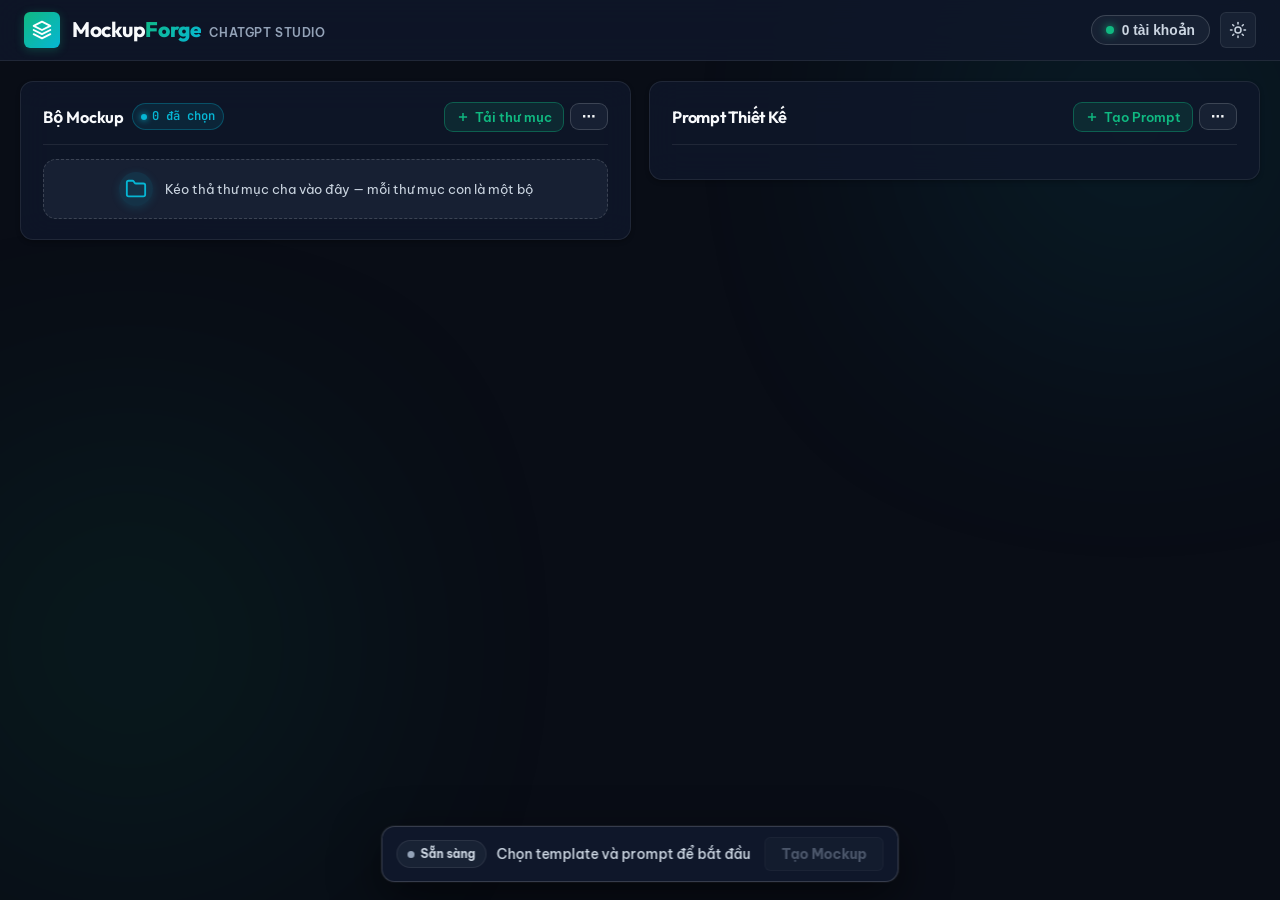
==== commit 694385ee: "fit: add folder" ====
--- a/static/index.html
+++ b/static/index.html
@@ -71,7 +71,7 @@
         <div class="panel-head">
           <div class="panel-title-group">
             <div class="section-title-wrap">
-              <h2>Mẫu Template</h2>
+              <h2>Bộ Mockup</h2>
             </div>
             <span id="tpl-count" class="stat-pill-badge cyan">
               <span class="stat-dot cyan"></span>
@@ -80,15 +80,15 @@
           </div>
 
           <div class="panel-head-actions">
-            <button type="button" class="btn primary-subtle sm" onclick="document.getElementById('file-input').click();">
+            <button type="button" id="pick-folder" class="btn primary-subtle sm">
               <svg width="14" height="14" viewBox="0 0 24 24" fill="none" stroke="currentColor" stroke-width="2.5"><path d="M12 5v14M5 12h14"></path></svg>
-              Tải ảnh
+              Tải thư mục
             </button>
             <details class="menu">
               <summary class="btn action-btn sm menu-trigger" title="Thao tác khác">⋯</summary>
               <div class="menu-pop">
-                <button type="button" id="pick-folder" class="menu-item">Tải cả thư mục</button>
-                <button id="clear-templates" class="menu-item danger">Xoá hết ảnh</button>
+                <button type="button" id="pick-files" class="menu-item">Tải ảnh lẻ</button>
+                <button id="clear-templates" class="menu-item danger">Xoá hết</button>
               </div>
             </details>
           </div>
@@ -98,36 +98,30 @@
         <input type="file" id="folder-input" webkitdirectory multiple hidden>
 
         <!-- Dropzone -->
-        <label id="dropzone" class="dropzone-modern" for="file-input">
+        <label id="dropzone" class="dropzone-modern" for="folder-input">
           <div class="dropzone-icon-ring">
-            <svg width="22" height="22" viewBox="0 0 24 24" fill="none" stroke="currentColor" stroke-width="2"><path d="M21 15v4a2 2 0 0 1-2 2H5a2 2 0 0 1-2-2v-4"></path><polyline points="17 8 12 3 7 8"></polyline><line x1="12" y1="3" x2="12" y2="15"></line></svg>
-          </div>
-          <span class="dropzone-label">Kéo thả ảnh hoặc cả thư mục vào đây, hoặc bấm <b>+ Tải ảnh</b></span>
+            <svg width="22" height="22" viewBox="0 0 24 24" fill="none" stroke="currentColor" stroke-width="2"><path d="M20 20a2 2 0 0 0 2-2V8a2 2 0 0 0-2-2h-7.9a2 2 0 0 1-1.69-.9L9.6 3.9A2 2 0 0 0 8 3H4a2 2 0 0 0-2 2v13a2 2 0 0 0 2 2Z"></path></svg>
+          </div>
+          <span class="dropzone-label">Kéo thả thư mục cha vào đây — mỗi thư mục con là một bộ</span>
         </label>
 
         <!-- Gallery Toolbar -->
         <div class="gallery-toolbar" id="gallery-toolbar" hidden>
-          <label class="custom-chk">
-            <input type="checkbox" id="select-all">
-            <span class="chk-box"></span>
-            <span id="select-all-label">Chọn tất cả</span>
-          </label>
+          <span class="toolbar-hint">Chọn <b>một</b> bộ, bỏ tích sản phẩm không cần</span>
 
           <div class="gallery-right-tools">
             <div class="search-input-wrap">
               <svg width="13" height="13" viewBox="0 0 24 24" fill="none" stroke="currentColor" stroke-width="2"><circle cx="11" cy="11" r="8"></circle><line x1="21" y1="21" x2="16.65" y2="16.65"></line></svg>
-              <input type="text" id="tpl-search" placeholder="Tìm ảnh...">
+              <input type="text" id="tpl-search" placeholder="Tìm bộ...">
             </div>
           </div>
         </div>
 
-        <!-- Template Grid -->
-        <div id="tpl-grid" class="tpl-grid"></div>
+        <!-- Danh sách bộ (thư mục con) -->
+        <div id="tpl-grid" class="group-list"></div>
 
         <!-- Empty State -->
-        <div id="tpl-empty" class="empty-state">
-          <p>Chưa có ảnh nào. Bấm <b>"Tải ảnh"</b> hoặc kéo thả ảnh vào khung trên.</p>
-        </div>
+        <div id="tpl-empty" class="empty-state" hidden></div>
       </section>
 
       <!-- PROMPTS SECTION -->
--- a/static/style.css
+++ b/static/style.css
@@ -1166,7 +1166,6 @@
   background: var(--bg-card);
   border: 1.5px solid var(--border);
   cursor: pointer;
-  transition: all 0.15s ease;
   width: 100%;
 }
 
@@ -2028,25 +2027,48 @@
 }
 
 /* Prompt Card Selection Checkbox / Indicator */
+/* Ô tích prompt. Phản hồi phải nằm NGAY chỗ ngón tay vừa bấm và kết thúc dưới
+   200ms; trước đây tích một prompt là cả danh sách dựng lại và chạy lại hiệu ứng
+   "vừa xuất hiện" - chớp cả màn hình mà không chỉ ra được mình vừa bấm cái nào. */
 .prompt-card-chk {
+  position: relative;
   width: 18px;
   height: 18px;
-  border-radius: 4px;
-  border: 2px solid var(--border);
-  display: flex;
-  align-items: center;
-  justify-content: center;
-  font-size: 11px;
-  color: white;
-  transition: all 0.15s ease;
+  border-radius: 5px;
+  border: 2px solid var(--border-strong);
+  display: grid;
+  place-items: center;
   flex-shrink: 0;
   margin-top: 2px;
+  transition: background-color 0.15s ease, border-color 0.15s ease,
+              transform 0.16s var(--ease-spring);
+}
+
+.prompt-card-chk::after {
+  content: "✓";
+  font-size: 11px;
+  font-weight: 800;
+  color: #fff;
+  opacity: 0;
+  transform: scale(0.4);
+  transition: opacity 0.14s ease, transform 0.2s var(--ease-spring);
 }
 
 .prompt-item.selected .prompt-card-chk {
   background: #8b5cf6;
   border-color: #8b5cf6;
-}
+  transform: scale(1.1);
+}
+
+.prompt-item.selected .prompt-card-chk::after { opacity: 1; transform: scale(1); }
+
+/* Viền tím chạy vào mềm thay vì bật ra khô khốc */
+.prompt-card {
+  transition: border-color 0.18s ease, box-shadow 0.18s ease,
+              background-color 0.18s ease, transform 0.12s var(--ease-spring);
+}
+
+.prompt-card:active { transform: scale(0.995); }
 
 .prompt-item.selected .prompt-card-chk::after {
   content: "✓";
@@ -2546,6 +2568,345 @@
   to { transform: rotate(360deg); }
 }
 
+/* ==========================================================================
+   CHUYỂN ĐỘNG (v54)
+
+   Mỗi hiệu ứng phải TRẢ LỜI một câu hỏi của người dùng, không thì bỏ:
+     "vừa có gì mới?"      -> ảnh mới gen: hiện lên MỘT LẦN, mờ dần + nhích lên
+     "máy có đang làm gì?" -> việc kéo dài: nhịp chậm, biên độ nhỏ, không chớp
+     "máy nhận cú bấm chưa?" -> phản hồi tức thì dưới ngón tay, < 200ms
+     "cái này ở đâu ra?"   -> lớp nổi trượt ra từ đúng cạnh nó thuộc về
+
+   Không dùng: hiệu ứng chạy lại mỗi lần vẽ lại, nhấp nháy đổi độ sáng, hay
+   chuyển động lặp vô hạn ở giữa vùng nhìn. Chỉ animate `transform`/`opacity`.
+   ========================================================================== */
+
+:root {
+  --ease-out-soft: cubic-bezier(0.16, 1, 0.3, 1);
+  --ease-spring: cubic-bezier(0.34, 1.32, 0.64, 1);
+}
+
+/* ---------- 1. "Có gì mới?" — chỉ chạy MỘT LẦN, cho thứ vừa xuất hiện ------ */
+
+@keyframes rise-in {
+  from { opacity: 0; transform: translate3d(0, 8px, 0); }
+  to   { opacity: 1; transform: none; }
+}
+
+/* Mở app: khung chính hiện lên một lượt rồi thôi */
+.app-container > .panel,
+.app-container > .main-columns > .panel {
+  animation: rise-in 0.4s var(--ease-out-soft) both;
+}
+
+.main-columns > .panel:nth-child(2) { animation-delay: 0.07s; }
+
+/* Thẻ template / prompt: đổ dây nhẹ. Hai danh sách này chỉ vẽ lại khi thật sự
+   đổi (xem chốt `changed()` trong app.js) nên không bị chạy lại liên tục. */
+.group-card,
+.prompt-card,
+.pcard {
+  animation: rise-in 0.3s var(--ease-out-soft) both;
+  animation-delay: calc(var(--i, 0) * 22ms);
+}
+
+/* Ảnh KẾT QUẢ vừa gen xong. Chỉ tấm nào mới xong mới có class này (app.js gán),
+   nên các tấm cũ đứng yên trong lúc tấm mới hiện ra - đó mới là thông tin.
+   Trước đây mọi ảnh cùng nháy lại mỗi lần một job đổi trạng thái: chớp loạn và
+   chẳng nói lên điều gì. */
+@keyframes photo-develop {
+  from { opacity: 0; transform: scale(1.04); filter: blur(6px); }
+  to   { opacity: 1; transform: none; filter: none; }
+}
+
+.job-card.just-done .job-mockup-img {
+  animation: photo-develop 0.5s var(--ease-out-soft) both;
+}
+
+/* Panel Kết quả lộ ra lần đầu */
+#results-panel:not([hidden]) { animation: rise-in 0.36s var(--ease-out-soft) both; }
+
+/* ---------- 2. "Máy đang làm gì?" — chậm, đều, biên độ nhỏ ---------------- */
+
+/* Ô chưa tới lượt: một vệt sáng rất nhạt trôi qua, chu kỳ 3.2s. Chậm và mờ để
+   nhìn cả lưới 12 ô vẫn không mỏi mắt. */
+@keyframes job-wait {
+  from { background-position: 130% 0; }
+  to   { background-position: -30% 0; }
+}
+
+.job-card.pending .job-slot-empty {
+  animation-duration: 3.2s;
+  animation-timing-function: linear;
+}
+
+/* Chấm "đang chạy": nhịp thở, KHÔNG nhấp nháy tắt/bật */
+@keyframes breathe {
+  0%, 100% { opacity: 1; transform: scale(1); }
+  50%      { opacity: 0.5; transform: scale(0.86); }
+}
+
+.runbar-status-pill.running .status-indicator-dot,
+.status-dot.active-logging {
+  animation: breathe 2s ease-in-out infinite;
+}
+
+/* Thanh tiến độ: trôi mềm tới mốc mới thay vì nhảy giật */
+.progress-fill,
+.batch-subtrack-fill {
+  transition: width 0.5s var(--ease-out-soft);
+}
+
+/* ---------- 3. "Máy nhận cú bấm chưa?" — dưới 200ms, ngay dưới con trỏ ----- */
+
+.tpl-badge-select {
+  transition: transform 0.18s var(--ease-spring), background-color 0.16s ease,
+              color 0.16s ease;
+}
+
+.tpl-card.selected .tpl-badge-select { transform: scale(1.15); }
+
+/* Đang chọn thì đứng yên - hiệu ứng "mới xuất hiện" không còn đúng nữa */
+.tpl-card.selected { animation: none; }
+
+/* ---------- 4. "Cái này ở đâu ra?" — trượt ra từ cạnh nó thuộc về ---------- */
+
+@keyframes slide-in-right {
+  from { opacity: 0; transform: translate3d(24px, 0, 0); }
+  to   { opacity: 1; transform: none; }
+}
+
+@keyframes pop-in {
+  from { opacity: 0; transform: scale(0.96); }
+  to   { opacity: 1; transform: none; }
+}
+
+.toast { animation: slide-in-right 0.3s var(--ease-spring) both; }
+
+.side-drawer { animation-timing-function: var(--ease-out-soft); }
+
+/* Menu bung ra từ đúng góc của nút ⋯ */
+.menu-pop {
+  animation: pop-in 0.15s var(--ease-out-soft) both;
+  transform-origin: top right;
+}
+
+/* ---------- 5. Thanh chạy nổi -------------------------------------------- */
+
+/* Thanh này tự căn giữa bằng translateX(-50%). Animate `transform` bằng keyframes
+   dùng chung sẽ GHI ĐÈ mất phần căn giữa đó và thanh lệch hẳn sang phải - phải
+   có keyframes riêng giữ nguyên -50% ở cả hai đầu. */
+@keyframes runbar-in {
+  from { opacity: 0; transform: translateX(-50%) translateY(10px); }
+  to   { opacity: 1; transform: translateX(-50%); }
+}
+
+.runbar { animation: runbar-in 0.42s var(--ease-out-soft) 0.12s both; }
+
+/* ==========================================================================
+   BỘ MOCKUP (v56)
+
+   Một khung duy nhất cho cả hai trạng thái. Bản trước giấu dải ảnh khi chọn nên
+   tên bộ nhảy sang trái, dấu tích lại dính vào nút xoá - nhìn như bố cục vỡ.
+   Nay: hàng tiêu đề CỐ ĐỊNH (ô tích - tên - số ảnh - nút xoá), dải ảnh LUÔN ở
+   đúng chỗ đó, chỉ đổi kích thước khi bộ được chọn.
+   ========================================================================== */
+
+.group-list {
+  display: flex;
+  flex-direction: column;
+  gap: 8px;
+}
+
+.group-card {
+  --tile: 34px;                 /* cỡ ảnh lúc thu gọn */
+  position: relative;
+  border: 1.5px solid var(--border);
+  border-radius: var(--radius-sm);
+  background: var(--bg-card);
+  overflow: hidden;
+}
+
+.group-card.selected {
+  --tile: 68px;                 /* chọn rồi thì to ra cho dễ bấm */
+  border-color: var(--accent);
+  background: var(--accent-soft);
+  animation: none;
+}
+
+/* ---------- hàng tiêu đề: bốn ô, thứ tự không bao giờ đổi ---------- */
+.group-head {
+  display: flex;
+  align-items: center;
+  gap: 10px;
+  padding: 10px 12px;
+  cursor: pointer;
+}
+
+.group-head:active { transform: scale(0.996); }
+
+/* Ô tích tròn luôn chiếm chỗ, rỗng khi chưa chọn - nhờ vậy tên bộ đứng yên */
+.group-check {
+  flex: 0 0 auto;
+  width: 20px;
+  height: 20px;
+  border: 2px solid var(--border-strong);
+  border-radius: 50%;
+  display: grid;
+  place-items: center;
+  transition: background-color 0.16s ease, border-color 0.16s ease;
+}
+
+.group-check::after {
+  content: "✓";
+  font-size: 0.66rem;
+  font-weight: 800;
+  color: #fff;
+  opacity: 0;
+  transform: scale(0.5);
+  transition: opacity 0.15s ease, transform 0.18s var(--ease-spring);
+}
+
+.group-card.selected .group-check {
+  background: var(--accent);
+  border-color: var(--accent);
+}
+
+.group-card.selected .group-check::after { opacity: 1; transform: scale(1); }
+
+.group-name {
+  flex: 1;
+  min-width: 0;
+  font-weight: 650;
+  font-size: 0.9rem;
+  color: var(--text);
+  overflow: hidden;
+  text-overflow: ellipsis;
+  white-space: nowrap;
+}
+
+.group-count {
+  flex: 0 0 auto;
+  font-family: var(--f-mono);
+  font-size: 0.74rem;
+  color: var(--muted);
+}
+
+.group-card.selected .group-count { color: var(--accent); }
+
+.group-del {
+  flex: 0 0 auto;
+  width: 24px;
+  height: 24px;
+  display: grid;
+  place-items: center;
+  border: 0;
+  border-radius: var(--radius-xs);
+  background: transparent;
+  color: var(--muted);
+  cursor: pointer;
+  opacity: 0;
+  transition: opacity 0.15s ease, background-color 0.15s ease, color 0.15s ease;
+}
+
+.group-card:hover .group-del { opacity: 1; }
+.group-del:hover { background: var(--err-soft); color: var(--err); }
+
+/* ---------- dải ảnh: cùng một chỗ, chỉ đổi cỡ ---------- */
+.item-tiles {
+  display: flex;
+  flex-wrap: wrap;
+  gap: 6px;
+  padding: 0 12px 10px 42px;    /* 42px = thẳng hàng với tên bộ ở trên */
+}
+
+.item-tile {
+  position: relative;
+  width: var(--tile);
+  height: var(--tile);
+  padding: 0;
+  border: 2px solid var(--border);
+  border-radius: var(--radius-xs);
+  background: var(--bg-card-hover);
+  overflow: hidden;
+  cursor: default;
+  pointer-events: none;         /* chưa chọn bộ thì ảnh chỉ để xem */
+  filter: grayscale(1);
+  opacity: 0.5;
+  transition: opacity 0.18s ease, filter 0.18s ease, border-color 0.16s ease,
+              transform 0.12s var(--ease-spring);
+}
+
+.item-tile img { width: 100%; height: 100%; object-fit: cover; display: block; }
+
+.group-card.selected .item-tile {
+  pointer-events: auto;
+  cursor: pointer;
+}
+
+.group-card.selected .item-tile.picked {
+  filter: none;
+  opacity: 1;
+  border-color: var(--accent);
+}
+
+.group-card.selected .item-tile:hover { transform: translateY(-2px); }
+.group-card.selected .item-tile:active { transform: scale(0.95); }
+
+.item-tick {
+  position: absolute;
+  top: 3px;
+  right: 3px;
+  width: 17px;
+  height: 17px;
+  display: grid;
+  place-items: center;
+  border-radius: 50%;
+  background: var(--accent);
+  color: #fff;
+  font-size: 0.6rem;
+  font-weight: 700;
+  opacity: 0;
+  transform: scale(0.5);
+  transition: opacity 0.15s ease, transform 0.18s var(--ease-spring);
+}
+
+.group-card.selected .item-tile.picked .item-tick { opacity: 1; transform: scale(1); }
+
+/* ---------- hàng nút phụ: chỉ có nghĩa khi bộ đang được chọn ---------- */
+.item-bar {
+  display: none;
+  align-items: center;
+  gap: 8px;
+  padding: 0 12px 10px 42px;
+}
+
+.group-card.selected .item-bar { display: flex; }
+
+.item-bar-sep { color: var(--border-strong); }
+
+.link-btn {
+  border: 0;
+  background: none;
+  padding: 0;
+  font-size: 0.78rem;
+  color: var(--accent);
+  cursor: pointer;
+  font-family: inherit;
+}
+
+.link-btn:hover { text-decoration: underline; }
+
+#dropzone.is-hidden { display: none; }
+
+/* Khung rỗng không có chữ thì đừng chiếm chỗ */
+.empty-state:empty { display: none; }
+
+.toolbar-hint {
+  font-size: 0.8rem;
+  color: var(--muted);
+}
+
 /* --- người dùng tắt hiệu ứng thì tôn trọng --- */
 @media (prefers-reduced-motion: reduce) {
   *,
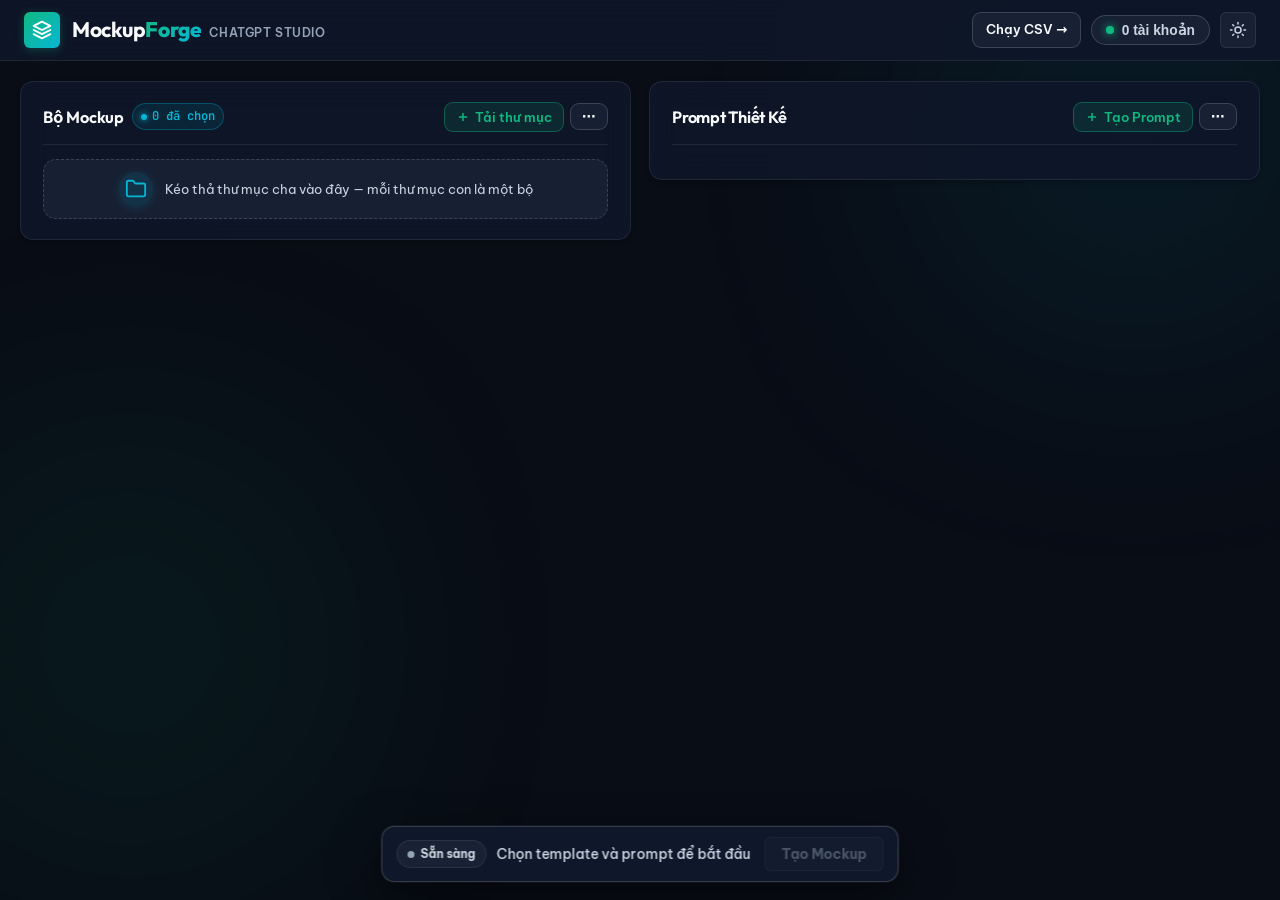
==== commit c0587da4: "feat: add ability of running without designs" ====
--- a/static/index.html
+++ b/static/index.html
@@ -33,6 +33,7 @@
       </div>
 
       <div class="topbar-right">
+        <a href="/csv" class="btn action-btn sm" title="Sang trang chạy thẳng từ CSV">Chạy CSV →</a>
         <!-- Tài khoản là thứ cài một lần rồi thôi: cho vào ngăn kéo, khỏi
              chiếm nửa màn hình đầu của việc chính. -->
         <button type="button" id="open-accounts" class="pool-stat-pill" title="Xem và quản lý tài khoản ChatGPT">
--- a/static/style.css
+++ b/static/style.css
@@ -2907,6 +2907,111 @@
   color: var(--muted);
 }
 
+/* ==========================================================================
+   TRANG BIẾN THỂ (variants.html) - chỉ dùng ở trang này
+   ========================================================================== */
+
+.var-img-grid {
+  display: grid;
+  grid-template-columns: repeat(auto-fill, minmax(116px, 1fr));
+  gap: 10px;
+  align-content: start;
+}
+
+.var-img {
+  position: relative;
+  padding: 0;
+  border: 2px solid var(--border);
+  border-radius: var(--radius-sm);
+  background: var(--bg-card);
+  cursor: pointer;
+  overflow: hidden;
+  text-align: left;
+  animation: rise-in 0.3s var(--ease-out-soft) both;
+  animation-delay: calc(var(--i, 0) * 22ms);
+  transition: border-color 0.16s ease, transform 0.12s var(--ease-spring);
+}
+
+.var-img img {
+  width: 100%;
+  aspect-ratio: 1 / 1;
+  object-fit: cover;
+  display: block;
+  background: var(--bg-card-hover);
+  filter: grayscale(1);
+  opacity: 0.55;
+  transition: opacity 0.18s ease, filter 0.18s ease;
+}
+
+.var-img:hover { transform: translateY(-2px); border-color: var(--border-strong); }
+.var-img:active { transform: scale(0.97); }
+
+.var-img.picked {
+  border-color: var(--accent);
+  animation: none;
+}
+
+.var-img.picked img { filter: none; opacity: 1; }
+
+.var-img-name {
+  display: block;
+  padding: 6px 8px;
+  font-family: var(--f-mono);
+  font-size: 0.68rem;
+  color: var(--text-dim);
+  overflow: hidden;
+  text-overflow: ellipsis;
+  white-space: nowrap;
+  border-top: 1px solid var(--border);
+}
+
+.var-img-tick {
+  position: absolute;
+  top: 6px;
+  right: 6px;
+  width: 20px;
+  height: 20px;
+  display: grid;
+  place-items: center;
+  border-radius: 50%;
+  background: var(--accent);
+  color: #fff;
+  font-size: 0.68rem;
+  font-weight: 700;
+  opacity: 0;
+  transform: scale(0.5);
+  transition: opacity 0.15s ease, transform 0.18s var(--ease-spring);
+}
+
+.var-img.picked .var-img-tick { opacity: 1; transform: scale(1); }
+
+/* Ô nhập số ảnh trên thanh chạy */
+.var-count-row {
+  display: flex;
+  align-items: center;
+  gap: 7px;
+  font-size: 0.8rem;
+  color: var(--text-dim);
+  white-space: nowrap;
+}
+
+.var-count-row input {
+  width: 54px;
+  padding: 5px 8px;
+  border-radius: var(--radius-xs);
+  border: 1.5px solid var(--border-strong);
+  background: var(--bg-card);
+  color: var(--text);
+  font-family: var(--f-mono);
+  font-size: 0.82rem;
+  text-align: center;
+}
+
+.var-count-row input:focus-visible {
+  outline: 2px solid var(--accent);
+  outline-offset: 1px;
+}
+
 /* --- người dùng tắt hiệu ứng thì tôn trọng --- */
 @media (prefers-reduced-motion: reduce) {
   *,
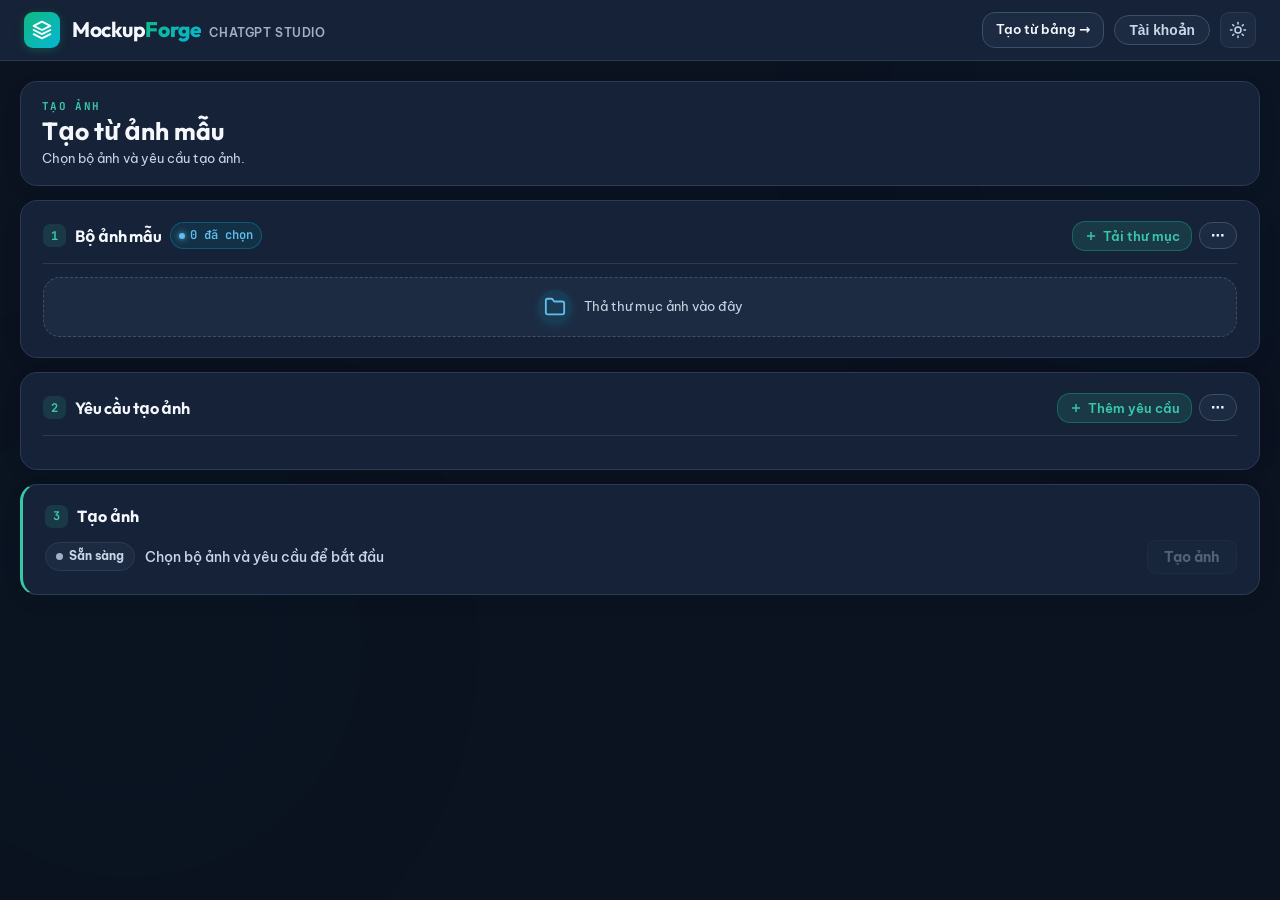
==== commit 1b9238a5: "feat: add skill ui" ====
--- a/static/index.html
+++ b/static/index.html
@@ -1,6 +1,7 @@
 <!doctype html>
 <html lang="vi" data-theme="dark">
 <head>
+  <script src="theme.js?v=1"></script>
   <meta charset="utf-8">
   <meta name="viewport" content="width=device-width, initial-scale=1, viewport-fit=cover">
   <meta name="description" content="Mockup Forge — Tạo mockup tự động với ChatGPT">
@@ -8,7 +9,7 @@
   <link rel="preconnect" href="https://fonts.googleapis.com">
   <link rel="preconnect" href="https://fonts.gstatic.com" crossorigin>
   <link href="https://fonts.googleapis.com/css2?family=Be+Vietnam+Pro:ital,wght@0,400;0,500;0,600;0,700;0,800;1,400&family=JetBrains+Mono:wght@500;600;700&family=Outfit:wght@600;700;800;900&display=swap" rel="stylesheet">
-  <link rel="stylesheet" href="style.css?v=52">
+  <link rel="stylesheet" href="style.css?v=56">
 </head>
 <body>
   <!-- Ambient backdrop glows -->
@@ -33,12 +34,11 @@
       </div>
 
       <div class="topbar-right">
-        <a href="/csv" class="btn action-btn sm" title="Sang trang chạy thẳng từ CSV">Chạy CSV →</a>
+        <a href="/csv-session" class="btn action-btn sm" title="Tạo ảnh từ bảng dữ liệu">Tạo từ bảng →</a>
         <!-- Tài khoản là thứ cài một lần rồi thôi: cho vào ngăn kéo, khỏi
              chiếm nửa màn hình đầu của việc chính. -->
         <button type="button" id="open-accounts" class="pool-stat-pill" title="Xem và quản lý tài khoản ChatGPT">
-          <span class="pulse-indicator"></span>
-          <span id="pool-info">0 tài khoản</span>
+          Tài khoản
         </button>
 
         <button id="theme-toggle" class="icon-btn" title="Đổi giao diện Sáng / Tối" aria-label="Toggle theme">
@@ -64,6 +64,16 @@
   <!-- Main Container -->
   <main class="app-container">
 
+    <section class="panel mode-intro" aria-labelledby="mode-title-mockup">
+      <div class="mode-intro-head">
+        <div class="mode-intro-copy">
+          <p class="mode-kicker">Tạo ảnh</p>
+          <h1 class="mode-title" id="mode-title-mockup">Tạo từ ảnh mẫu</h1>
+          <p class="mode-description">Chọn bộ ảnh và yêu cầu tạo ảnh.</p>
+        </div>
+      </div>
+    </section>
+
     <!-- 2 MAIN WORKSPACE COLUMNS -->
     <div class="main-columns">
 
@@ -72,7 +82,7 @@
         <div class="panel-head">
           <div class="panel-title-group">
             <div class="section-title-wrap">
-              <h2>Bộ Mockup</h2>
+              <h2><span class="step-number">1</span> Bộ ảnh mẫu</h2>
             </div>
             <span id="tpl-count" class="stat-pill-badge cyan">
               <span class="stat-dot cyan"></span>
@@ -103,7 +113,7 @@
           <div class="dropzone-icon-ring">
             <svg width="22" height="22" viewBox="0 0 24 24" fill="none" stroke="currentColor" stroke-width="2"><path d="M20 20a2 2 0 0 0 2-2V8a2 2 0 0 0-2-2h-7.9a2 2 0 0 1-1.69-.9L9.6 3.9A2 2 0 0 0 8 3H4a2 2 0 0 0-2 2v13a2 2 0 0 0 2 2Z"></path></svg>
           </div>
-          <span class="dropzone-label">Kéo thả thư mục cha vào đây — mỗi thư mục con là một bộ</span>
+          <span class="dropzone-label">Thả thư mục ảnh vào đây</span>
         </label>
 
         <!-- Gallery Toolbar -->
@@ -130,11 +140,11 @@
         <div class="panel-head">
           <div class="panel-title-group">
             <div class="section-title-wrap">
-              <h2>Prompt Thiết Kế</h2>
+              <h2><span class="step-number">2</span> Yêu cầu tạo ảnh</h2>
             </div>
             <span id="prompt-select-badge" class="stat-pill-badge purple" hidden>
               <span class="stat-dot purple"></span>
-              <span class="stat-val" id="prompt-select-count">0 prompt</span>
+              <span class="stat-val" id="prompt-select-count">0 yêu cầu</span>
             </span>
           </div>
 
@@ -142,15 +152,15 @@
             <input type="file" id="csv-input" accept=".csv,text/csv" hidden>
             <button id="new-prompt" class="btn primary-subtle sm">
               <svg width="14" height="14" viewBox="0 0 24 24" fill="none" stroke="currentColor" stroke-width="2.5"><line x1="12" y1="5" x2="12" y2="19"></line><line x1="5" y1="12" x2="19" y2="12"></line></svg>
-              Tạo Prompt
+              Thêm yêu cầu
             </button>
             <details class="menu">
               <summary class="btn action-btn sm menu-trigger" title="Thao tác khác">⋯</summary>
               <div class="menu-pop">
-                <button type="button" id="btn-select-all-prompts" class="menu-item">Chọn tất cả prompt</button>
-                <button type="button" id="btn-prompt-template" class="menu-item">Sửa khuôn prompt chung</button>
-                <button type="button" id="btn-import-csv" class="menu-item">Nhập từ CSV</button>
-                <button type="button" id="clear-prompts" class="menu-item danger">Xoá hết prompt</button>
+                <button type="button" id="btn-select-all-prompts" class="menu-item">Chọn tất cả</button>
+                <button type="button" id="btn-prompt-template" class="menu-item">Cách gửi yêu cầu</button>
+                <button type="button" id="btn-import-csv" class="menu-item">Nhập từ bảng</button>
+                <button type="button" id="clear-prompts" class="menu-item danger">Xoá hết yêu cầu</button>
               </div>
             </details>
           </div>
@@ -162,7 +172,7 @@
         <!-- Prompt Form -->
         <form id="prompt-form" class="prompt-form-card" hidden>
           <div class="form-header">
-            <h4 id="pf-title">Prompt mới</h4>
+            <h4 id="pf-title">Yêu cầu mới</h4>
             <button type="button" id="pf-close-btn" class="icon-btn-close">✕</button>
           </div>
           <input type="hidden" id="pf-id">
@@ -171,24 +181,45 @@
             <input type="text" id="pf-name" placeholder="Ví dụ: Áo thun Graphic, Cốc sứ Vintage..." required autocomplete="off">
           </div>
           <div class="form-group">
-            <label class="form-label" for="pf-text">Nội dung câu lệnh ChatGPT</label>
-            <textarea id="pf-text" rows="4" placeholder="Mô tả chi tiết câu lệnh gửi tới ChatGPT..." required></textarea>
+            <label class="form-label" for="pf-text">Bạn muốn tạo ảnh như thế nào?</label>
+            <textarea id="pf-text" rows="4" placeholder="Viết nội dung bạn muốn gửi để tạo ảnh..." required></textarea>
           </div>
           <div class="form-actions">
             <button type="button" id="pf-cancel" class="btn ghost sm">Huỷ</button>
-            <button type="submit" class="btn primary sm">Lưu Prompt</button>
+            <button type="submit" class="btn primary sm">Lưu yêu cầu</button>
           </div>
         </form>
       </section>
 
     </div>
+
+    <section class="panel workflow-run-panel" aria-label="Bước 3: Tạo ảnh">
+      <div class="workflow-run-heading"><span class="step-number">3</span><h2>Tạo ảnh</h2></div>
+      <div class="runbar" id="main-runbar">
+        <div class="runbar-text">
+          <span class="runbar-status-pill" id="runbar-status-pill">
+            <span class="status-indicator-dot" id="runbar-status-dot"></span>
+            <span id="runbar-status-state">Sẵn sàng</span>
+          </span>
+          <span class="runbar-main-msg" id="runbar-main-msg">Chọn bộ ảnh và yêu cầu để bắt đầu</span>
+        </div>
+        <div class="runbar-actions">
+          <button type="button" id="btn-emergency-stop" class="btn danger sm glow-danger" hidden title="Dừng tất cả bộ đang chạy">
+            <span>■ Dừng tạo</span>
+          </button>
+          <button type="button" id="run-btn" class="btn primary glow-btn" disabled>
+            <span id="run-btn-text">Tạo ảnh</span>
+          </button>
+        </div>
+      </div>
+    </section>
 
     <!-- RESULTS SECTION (Full Width) -->
     <section class="panel panel-results" id="results-panel" hidden>
       <div class="panel-head">
         <div class="panel-title-group">
           <div class="section-title-wrap">
-            <h2>Kết Quả Mockup</h2>
+            <h2><span class="step-number">4</span> Ảnh đã tạo</h2>
           </div>
           <span id="results-stat" class="stat-pill-badge emerald">
             <span class="stat-dot emerald"></span>
@@ -197,17 +228,14 @@
         </div>
 
         <div class="results-actions">
-          <button type="button" id="btn-stop-results" class="btn danger sm" hidden title="Dừng khẩn cấp toàn bộ tác vụ đang chạy">
-            🛑 Dừng khẩn cấp
-          </button>
-          <a id="btn-download-all" href="/api/jobs/zip" class="btn primary-subtle sm">
+          <a id="btn-download-all" href="/api/jobs/zip?mode=mockup" class="btn primary-subtle sm">
             <svg width="14" height="14" viewBox="0 0 24 24" fill="none" stroke="currentColor" stroke-width="2"><path d="M21 15v4a2 2 0 0 1-2 2H5a2 2 0 0 1-2-2v-4"></path><polyline points="7 10 12 15 17 10"></polyline><line x1="12" y1="15" x2="12" y2="3"></line></svg>
-            Tải ZIP
+            Tải tất cả
           </a>
           <details class="menu">
             <summary class="btn action-btn sm menu-trigger" title="Thao tác khác">⋯</summary>
             <div class="menu-pop">
-              <button id="btn-clear-jobs" class="menu-item danger">Xoá kết quả</button>
+              <button id="btn-clear-jobs" class="menu-item danger">Xoá tất cả bộ ở mục này</button>
             </div>
           </details>
         </div>
@@ -234,9 +262,6 @@
           <div class="batch-subtrack-fill" id="batch-subtrack-fill" style="width: 0%;"></div>
         </div>
 
-        <div id="fleet-status-bar" class="fleet-status-bar" hidden>
-          <div id="fleet-chips" class="fleet-chips"></div>
-        </div>
       </div>
 
       <div id="quota-banner" class="quota-banner" hidden></div>
@@ -252,18 +277,23 @@
   <div class="drawer-backdrop" id="accounts-drawer-backdrop" hidden></div>
   <aside class="side-drawer" id="accounts-drawer" hidden>
     <div class="side-drawer-head">
-      <h3>Tài khoản ChatGPT</h3>
-      <span id="total-tabs" class="stat-pill-badge"><span class="stat-val">0 tài khoản</span></span>
+      <div class="side-drawer-title-row">
+        <h3>Tài khoản</h3>
+        <button type="button" class="icon-btn-close" id="btn-close-accounts" title="Đóng" aria-label="Đóng quản lý tài khoản">✕</button>
+      </div>
       <div class="side-drawer-head-actions">
+        <button type="button" id="open-manual-login" class="btn primary sm"
+                title="Thêm tài khoản và đăng nhập">
+          + Thêm thủ công
+        </button>
         <button type="button" id="open-bulk-login" class="btn primary-subtle sm"
-                title="Dán nhiều tài khoản, tool mở song song mỗi tài khoản một cửa sổ Chrome">
-          ⚡ Đăng nhập hàng loạt
+                title="Thêm nhiều tài khoản cùng lúc">
+          + Thêm hàng loạt
         </button>
         <button type="button" id="btn-clear-profiles" class="btn danger sm"
                 title="Xoá tất cả tài khoản và toàn bộ phiên đăng nhập đã lưu">
-          Xoá hết
-        </button>
-        <button type="button" class="icon-btn-close" id="btn-close-accounts">✕</button>
+          Xoá tất cả
+        </button>
       </div>
     </div>
     <div class="side-drawer-body">
@@ -274,28 +304,6 @@
   </aside>
 
   <!-- FLOATING RUN BAR -->
-  <div class="runbar" id="main-runbar">
-    <div class="runbar-text">
-      <span class="runbar-status-pill" id="runbar-status-pill">
-        <span class="status-indicator-dot" id="runbar-status-dot"></span>
-        <span id="runbar-status-state">Sẵn sàng</span>
-      </span>
-      <span class="runbar-main-msg" id="runbar-main-msg">Chọn template và prompt để bắt đầu</span>
-    </div>
-
-    <div class="runbar-actions">
-      <!-- Nút Dừng Khẩn Cấp -->
-      <button type="button" id="btn-emergency-stop" class="btn danger sm glow-danger" hidden title="Dừng ngay lập tức toàn bộ tiến trình đang chạy">
-        <span>🛑 Dừng khẩn cấp</span>
-      </button>
-
-      <!-- Nút Chạy chính -->
-      <button type="button" id="run-btn" class="btn primary glow-btn" disabled>
-        <span id="run-btn-text">Tạo Mockup</span>
-      </button>
-    </div>
-  </div>
-
   <!-- LIGHTBOX MODAL -->
   <!-- ĐĂNG NHẬP HÀNG LOẠT -->
   <!-- KHUÔN PROMPT DÙNG CHUNG -->
@@ -303,12 +311,12 @@
     <div class="acc-modal-backdrop"></div>
     <div class="acc-modal-card" style="width:min(860px,96vw)">
       <div class="form-header">
-        <h4>Khuôn prompt dùng chung</h4>
+        <h4>Cách gửi yêu cầu</h4>
         <button type="button" id="tm-close" class="icon-btn-close">✕</button>
       </div>
       <p class="acc-modal-note">
         Mỗi lượt gen sẽ thay <code id="tm-placeholder">PASTE DESIGN PROMPT HERE</code>
-        bằng nội dung prompt thiết kế bạn chọn. Dòng đó bắt buộc phải còn trong khuôn.
+        bằng yêu cầu bạn chọn. Hãy giữ nguyên dòng này.
       </p>
       <div class="form-group">
         <textarea id="tm-text" rows="20" spellcheck="false"
@@ -364,12 +372,13 @@
     </div>
   </div>
 
-  <div id="lightbox-modal" class="lightbox-modal" hidden>
+  <div id="lightbox-modal" class="lightbox-modal" hidden role="dialog" aria-modal="true" aria-label="Xem ảnh mockup">
     <div class="lightbox-backdrop"></div>
     <div class="lightbox-content">
-      <button class="lightbox-close" id="lightbox-close" title="Đóng">✕</button>
+      <button class="lightbox-close" id="lightbox-close" type="button" title="Đóng" aria-label="Đóng ảnh">✕</button>
       <div class="lightbox-img-wrap">
-        <img id="lightbox-img" src="" alt="Preview">
+        <img id="lightbox-img" alt="Ảnh mockup phóng to">
+        <p id="lightbox-error" class="lightbox-error" hidden>Không mở được ảnh này. Hãy kiểm tra file kết quả hoặc tải ảnh về.</p>
       </div>
       <div class="lightbox-info">
         <span id="lightbox-caption" class="lightbox-caption"></span>
@@ -381,6 +390,6 @@
   <!-- TOAST CONTAINER -->
   <div id="toast-container" class="toast-container"></div>
 
-  <script src="app.js?v=48"></script>
+  <script src="app.js?v=51"></script>
 </body>
 </html>
--- a/static/style.css
+++ b/static/style.css
@@ -286,7 +286,7 @@
   z-index: 1;
   max-width: 1320px;
   margin: 0 auto;
-  padding: 20px 20px 108px;   /* chừa chỗ cho thanh chạy nổi, vừa đủ chứ không dư */
+  padding: 20px 20px 32px;
   display: flex;
   flex-direction: column;
   gap: 18px;
@@ -295,7 +295,7 @@
 
 @media (max-width: 600px) {
   .app-container {
-    padding: 14px 12px 108px;
+    padding: 14px 12px 28px;
     gap: 14px;
   }
 }
@@ -325,6 +325,41 @@
   -webkit-backdrop-filter: blur(16px);
   width: 100%;
   min-width: 0;
+}
+
+/* Shared introduction across all three workspace modes. */
+.mode-intro { display: grid; gap: 14px; }
+.mode-intro-head { display: flex; align-items: center; justify-content: space-between; gap: 16px; flex-wrap: wrap; }
+.mode-intro-copy { max-width: 780px; }
+.mode-kicker { margin: 0; font: 700 .72rem var(--f-mono); letter-spacing: .12em; text-transform: uppercase; color: var(--accent-cyan); }
+.mode-title { margin: 3px 0 8px; font: 700 clamp(1.35rem,2.5vw,2rem) var(--f-display); color: var(--text); }
+.mode-description { margin: 0; font-size: .84rem; line-height: 1.65; color: var(--text-dim); }
+.mode-description code { font-family: var(--f-mono); font-size: .76rem; }
+.mode-badge { display: grid; gap: 3px; min-width: 190px; padding: 12px 15px; border: 1px solid var(--border-cyan); border-radius: var(--radius-sm); background: rgba(6,182,212,.08); }
+.mode-badge span { font-size: .73rem; color: var(--text-dim); }
+.mode-badge strong { font: 700 1.12rem var(--f-display); color: var(--accent-cyan); }
+.mode-toolbar { display: flex; align-items: center; justify-content: space-between; gap: 12px; flex-wrap: wrap; padding-top: 14px; border-top: 1px solid var(--border); }
+.mode-toolbar-group { display: flex; align-items: center; gap: 8px; flex-wrap: wrap; }
+.attachment-selected { display: flex; flex-wrap: wrap; gap: 8px; margin: 12px 0; }
+.attachment-selected:empty { display: none; }
+.attachment-chip { display: inline-flex; align-items: center; gap: 6px; max-width: 220px; padding: 4px 5px 4px 4px; border: 1px solid var(--border-accent); border-radius: var(--radius-sm); background: var(--accent-soft); color: var(--text); font-size: .74rem; }
+.attachment-chip img { width: 28px; height: 28px; object-fit: cover; border-radius: 4px; }
+.attachment-chip span { overflow: hidden; text-overflow: ellipsis; white-space: nowrap; }
+.attachment-chip button { flex: none; width: 24px; height: 24px; border: 0; border-radius: 5px; background: var(--bg-card-hover); color: var(--text); cursor: pointer; }
+.attachment-library { margin-top: 10px; }
+.attachment-library > summary { width: fit-content; cursor: pointer; color: var(--accent-cyan); font-size: .8rem; font-weight: 700; }
+.attachment-library > div { margin-top: 12px; max-height: 340px; overflow: auto; }
+.row-action-menu { position: relative; }
+.row-action-menu > summary { list-style: none; cursor: pointer; padding: 6px 10px; border: 1px solid var(--border); border-radius: var(--radius-xs); background: var(--bg-card); color: var(--text); font-size: .76rem; font-weight: 700; }
+.row-action-menu > summary::-webkit-details-marker { display: none; }
+.row-action-menu[open] > summary { border-color: var(--border-accent); }
+.row-action-menu > div { position: absolute; right: 0; top: calc(100% + 4px); z-index: 5; min-width: 150px; display: grid; gap: 3px; padding: 5px; border: 1px solid var(--border-strong); border-radius: var(--radius-sm); background: var(--bg-panel-solid); box-shadow: var(--shadow-md); }
+.row-action-menu button, .row-action-menu a { display: block; width: 100%; border: 0; border-radius: 5px; padding: 7px 9px; background: transparent; color: var(--text); font: 600 .76rem var(--f-body); text-align: left; text-decoration: none; cursor: pointer; }
+.row-action-menu button:hover, .row-action-menu a:hover { background: var(--bg-card-hover); }
+.row-action-menu button:disabled, .row-action-menu a[aria-disabled="true"] { opacity: .42; cursor: not-allowed; pointer-events: none; }
+@media (max-width: 720px) {
+  .mode-badge, .mode-toolbar-group { width: 100%; }
+  .mode-toolbar-group .btn { flex: 1; }
 }
 
 /* ==========================================================================
@@ -2907,111 +2942,6 @@
   color: var(--muted);
 }
 
-/* ==========================================================================
-   TRANG BIẾN THỂ (variants.html) - chỉ dùng ở trang này
-   ========================================================================== */
-
-.var-img-grid {
-  display: grid;
-  grid-template-columns: repeat(auto-fill, minmax(116px, 1fr));
-  gap: 10px;
-  align-content: start;
-}
-
-.var-img {
-  position: relative;
-  padding: 0;
-  border: 2px solid var(--border);
-  border-radius: var(--radius-sm);
-  background: var(--bg-card);
-  cursor: pointer;
-  overflow: hidden;
-  text-align: left;
-  animation: rise-in 0.3s var(--ease-out-soft) both;
-  animation-delay: calc(var(--i, 0) * 22ms);
-  transition: border-color 0.16s ease, transform 0.12s var(--ease-spring);
-}
-
-.var-img img {
-  width: 100%;
-  aspect-ratio: 1 / 1;
-  object-fit: cover;
-  display: block;
-  background: var(--bg-card-hover);
-  filter: grayscale(1);
-  opacity: 0.55;
-  transition: opacity 0.18s ease, filter 0.18s ease;
-}
-
-.var-img:hover { transform: translateY(-2px); border-color: var(--border-strong); }
-.var-img:active { transform: scale(0.97); }
-
-.var-img.picked {
-  border-color: var(--accent);
-  animation: none;
-}
-
-.var-img.picked img { filter: none; opacity: 1; }
-
-.var-img-name {
-  display: block;
-  padding: 6px 8px;
-  font-family: var(--f-mono);
-  font-size: 0.68rem;
-  color: var(--text-dim);
-  overflow: hidden;
-  text-overflow: ellipsis;
-  white-space: nowrap;
-  border-top: 1px solid var(--border);
-}
-
-.var-img-tick {
-  position: absolute;
-  top: 6px;
-  right: 6px;
-  width: 20px;
-  height: 20px;
-  display: grid;
-  place-items: center;
-  border-radius: 50%;
-  background: var(--accent);
-  color: #fff;
-  font-size: 0.68rem;
-  font-weight: 700;
-  opacity: 0;
-  transform: scale(0.5);
-  transition: opacity 0.15s ease, transform 0.18s var(--ease-spring);
-}
-
-.var-img.picked .var-img-tick { opacity: 1; transform: scale(1); }
-
-/* Ô nhập số ảnh trên thanh chạy */
-.var-count-row {
-  display: flex;
-  align-items: center;
-  gap: 7px;
-  font-size: 0.8rem;
-  color: var(--text-dim);
-  white-space: nowrap;
-}
-
-.var-count-row input {
-  width: 54px;
-  padding: 5px 8px;
-  border-radius: var(--radius-xs);
-  border: 1.5px solid var(--border-strong);
-  background: var(--bg-card);
-  color: var(--text);
-  font-family: var(--f-mono);
-  font-size: 0.82rem;
-  text-align: center;
-}
-
-.var-count-row input:focus-visible {
-  outline: 2px solid var(--accent);
-  outline-offset: 1px;
-}
-
 /* --- người dùng tắt hiệu ứng thì tôn trọng --- */
 @media (prefers-reduced-motion: reduce) {
   *,
@@ -3267,3 +3197,170 @@
 
 /* --- đầu panel Kết quả --- */
 #results-stat .stat-val { font-family: var(--f-mono); }
+
+/* Studio refresh: một ngôn ngữ thị giác cho Mockup và CSV. */
+:root {
+  --bg: #0b1220;
+  --bg-subtle: #111b2c;
+  --bg-panel: #152237;
+  --bg-panel-solid: #152237;
+  --bg-card: #1c2b42;
+  --bg-card-hover: #253750;
+  --border: #2b3b52;
+  --border-strong: #3b506a;
+  --text: #f4f8fd;
+  --text-dim: #c9d6e7;
+  --muted: #9fb1c7;
+  --accent: #39c7aa;
+  --accent-cyan: #61bdec;
+  --accent-soft: rgba(57, 199, 170, .14);
+  --radius-xs: 9px;
+  --radius-sm: 13px;
+  --radius-md: 17px;
+}
+[data-theme="light"] {
+  --bg: #f3f6fa;
+  --bg-subtle: #ecf1f7;
+  --bg-panel: #fff;
+  --bg-panel-solid: #fff;
+  --bg-card: #f6f9fc;
+  --bg-card-hover: #eaf1f7;
+  --border: #dce5ee;
+  --border-strong: #bdccda;
+  --text: #172536;
+  --text-dim: #41556c;
+  --muted: #62768c;
+  --accent: #087c6b;
+  --accent-cyan: #176a9c;
+  --accent-soft: #e1f4ef;
+}
+body { background: var(--bg); }
+.ambient-glow { opacity: .1; }
+[data-theme="light"] .ambient-glow { opacity: .06; }
+.topbar { background: var(--bg-panel); backdrop-filter: none; }
+.panel { background: var(--bg-panel); backdrop-filter: none; box-shadow: 0 6px 24px rgba(8,22,38,.045); }
+.app-container { gap: 14px; }
+.main-columns { gap: 14px; }
+.main-columns { grid-template-columns: minmax(0, 1fr); }
+.fleet-status-bar { display: none !important; }
+.prompt-list {
+  display: grid;
+  grid-template-columns: repeat(auto-fit, minmax(min(100%, 330px), 1fr));
+  align-content: start;
+  max-height: clamp(280px, calc(100vh - 250px), 520px);
+}
+.prompt-card { min-width: 0; }
+.mode-intro { padding: 17px 21px; }
+.mode-intro-head { min-height: 0; }
+.mode-kicker { font: 700 .68rem var(--f-mono); color: var(--accent); }
+.mode-title { margin: 2px 0 2px; font-size: clamp(1.24rem, 2vw, 1.55rem); }
+.mode-description { font-size: .79rem; line-height: 1.5; }
+.panel-head { margin-bottom: 13px; }
+.section-title-wrap h2 { display: flex; align-items: center; gap: 9px; }
+.step-number { display: inline-grid; place-items: center; width: 23px; height: 23px; border-radius: 7px; background: var(--accent-soft); color: var(--accent); font: 700 .75rem var(--f-mono); }
+.panel-head-actions, .results-actions { gap: 7px; }
+.btn, .icon-btn, .menu-trigger, .icon-action { transition: background .15s ease, border-color .15s ease, transform .15s ease; }
+.btn:active, .icon-btn:active { transform: translateY(1px); }
+:where(button, a, input, textarea, select, summary):focus-visible { outline: 2px solid var(--accent-cyan); outline-offset: 2px; }
+.dropzone-modern { border-style: dashed; border-width: 1.5px; background: var(--bg-card); }
+.collection-card { background: var(--bg-card); padding: 14px; }
+.job-card { border-radius: 10px; }
+.job-preview-button { display: block; width: 100%; height: 100%; padding: 0; border: 0; background: transparent; cursor: zoom-in; }
+.job-preview-button .job-mockup-img { cursor: inherit; }
+.job-preview-button:hover .job-mockup-img { transform: scale(1.035); }
+.job-dl { width: 32px; height: 32px; justify-content: center; align-items: center; opacity: 1; background: rgba(8, 22, 38, .76); }
+.lightbox-modal { padding: 54px 20px 20px; }
+.lightbox-backdrop { background: rgba(5, 11, 20, .88); }
+.lightbox-content { width: min(1200px, 100%); max-width: 100%; max-height: 100%; }
+.lightbox-img-wrap { display: grid; place-items: center; width: 100%; max-height: calc(100vh - 155px); background: #0d1420; }
+.lightbox-img-wrap img { width: auto; max-width: 100%; max-height: calc(100vh - 155px); object-fit: contain; }
+.lightbox-close { top: -43px; right: 0; background: #26384f; color: #fff; border-color: #476078; }
+.lightbox-info { min-width: 0; }
+.lightbox-error { padding: 28px; color: #fff; text-align: center; }
+@media (max-width: 760px) {
+  .panel { padding: 15px; }
+  .panel-head { align-items: flex-start; }
+  .panel-title-group, .panel-head-actions { width: 100%; justify-content: space-between; }
+  .mode-intro { padding: 14px 15px; }
+  .lightbox-modal { padding: 52px 10px 10px; }
+  .lightbox-info { gap: 8px; padding: 8px 10px; }
+  .lightbox-info .btn { white-space: nowrap; }
+}
+
+/* Tài khoản: drawer nằm trên viewport chính, tiêu đề và thao tác không tràn. */
+.drawer-backdrop { background: rgba(8, 17, 30, .48); backdrop-filter: blur(3px); }
+.side-drawer {
+  top: 50%;
+  left: 50%;
+  right: auto;
+  width: min(490px, calc(100vw - 40px));
+  max-width: calc(100vw - 40px);
+  height: auto;
+  max-height: calc(100dvh - 40px);
+  transform: translate(-50%, -50%);
+  border: 1px solid var(--border-strong);
+  border-radius: 17px;
+  box-shadow: 0 24px 70px rgba(5, 17, 30, .28);
+  animation: none;
+}
+.side-drawer-head { display: grid; gap: 13px; padding: 18px 20px 15px; }
+.side-drawer-title-row { display: flex; align-items: center; gap: 10px; min-width: 0; }
+.side-drawer-title-row h3 { flex: 0 1 auto; white-space: nowrap; font-size: 1.1rem; }
+.side-drawer-title-row #total-tabs { margin-left: 3px; }
+.side-drawer-title-row #btn-close-accounts { margin-left: auto; flex: none; }
+.side-drawer-head-actions { display: grid; grid-template-columns: 1fr 1fr auto; gap: 7px; margin: 0; width: 100%; }
+.side-drawer-head-actions .btn { display: inline-flex; align-items: center; justify-content: center; min-height: 36px; padding: 7px 9px; white-space: nowrap; font-size: .75rem; }
+.side-drawer-body { flex: 0 1 auto; min-height: 0; overflow-y: auto; padding: 15px 20px 20px; }
+.side-drawer-body .profiles-grid { gap: 9px; }
+.side-drawer .pcard { gap: 7px; padding: 12px 14px; background: var(--bg-card); }
+.side-drawer .pcard-top { justify-content: flex-start; gap: 8px; }
+.side-drawer .pcard-name { flex: 0 1 auto; min-width: 0; }
+.side-drawer .pcard-status-pill { margin-left: auto; font-size: .7rem; }
+.side-drawer .pcard-email { margin: 0; font-size: .73rem; }
+.side-drawer .pcard-actions { width: 100%; justify-content: flex-end; gap: 7px; padding-top: 2px; }
+.side-drawer .pcard-actions .btn-login-step { width: auto; min-width: 122px; min-height: 31px; padding: 5px 10px; }
+.side-drawer .pcard-actions .icon-action { width: 32px; height: 32px; border: 1px solid var(--border); background: var(--bg-panel-solid); }
+.side-drawer .pcard-actions .icon-action:hover { background: var(--bg-card-hover); }
+.side-drawer .pcard-actions .icon-action.danger:hover { color: var(--err); background: var(--err-soft); }
+
+/* Luồng thao tác: từng bước là một vùng riêng, nút nằm sát phần nó điều khiển. */
+.workflow-run-panel { display: grid; gap: 12px; border-left: 3px solid var(--accent); }
+.workflow-run-heading, .workflow-block-title { display: flex; align-items: center; gap: 9px; color: var(--text); }
+.workflow-run-heading h2 { margin: 0; font: 700 1rem var(--f-display); }
+.workflow-block-title strong { font: 700 .86rem var(--f-display); }
+.workflow-run-panel .runbar {
+  position: static;
+  inset: auto;
+  transform: none;
+  animation: none;
+  z-index: auto;
+  width: 100%;
+  max-width: none;
+  padding: 0;
+  border: 0;
+  border-radius: 0;
+  box-shadow: none;
+  background: transparent;
+  backdrop-filter: none;
+}
+.workflow-run-panel .runbar-actions { margin-left: auto; }
+.workflow-run-panel .runbar-main-msg { white-space: normal; }
+.collection-actions { flex-wrap: wrap; justify-content: flex-end; }
+.collection-delete { color: var(--err); }
+.collection-delete:hover:not(:disabled) { background: var(--err-soft); border-color: var(--err); }
+.collection-delete:disabled { opacity: .45; cursor: not-allowed; }
+#btn-download-all[aria-disabled="true"] { opacity: .45; pointer-events: none; cursor: not-allowed; }
+.collection-actions a[aria-disabled="true"] { opacity: .45; pointer-events: none; cursor: not-allowed; }
+.group-del { opacity: 1; width: 30px; height: 30px; border: 1px solid var(--border); background: var(--bg-panel-solid); }
+.group-del:focus-visible { outline: 2px solid var(--accent-cyan); outline-offset: 2px; }
+@media (max-width: 520px) {
+  .workflow-run-panel .runbar { flex-wrap: wrap; }
+  .workflow-run-panel .runbar-text { width: 100%; }
+  .workflow-run-panel .runbar-actions { width: 100%; }
+  .workflow-run-panel #run-btn { flex: 1; }
+  .side-drawer { width: calc(100vw - 20px); max-width: calc(100vw - 20px); max-height: calc(100dvh - 20px); }
+  .side-drawer-head { padding: 15px; }
+  .side-drawer-body { padding: 12px 15px 20px; }
+  .side-drawer-head-actions { grid-template-columns: 1fr 1fr; }
+  .side-drawer-head-actions #btn-clear-profiles { grid-column: 1 / -1; }
+}
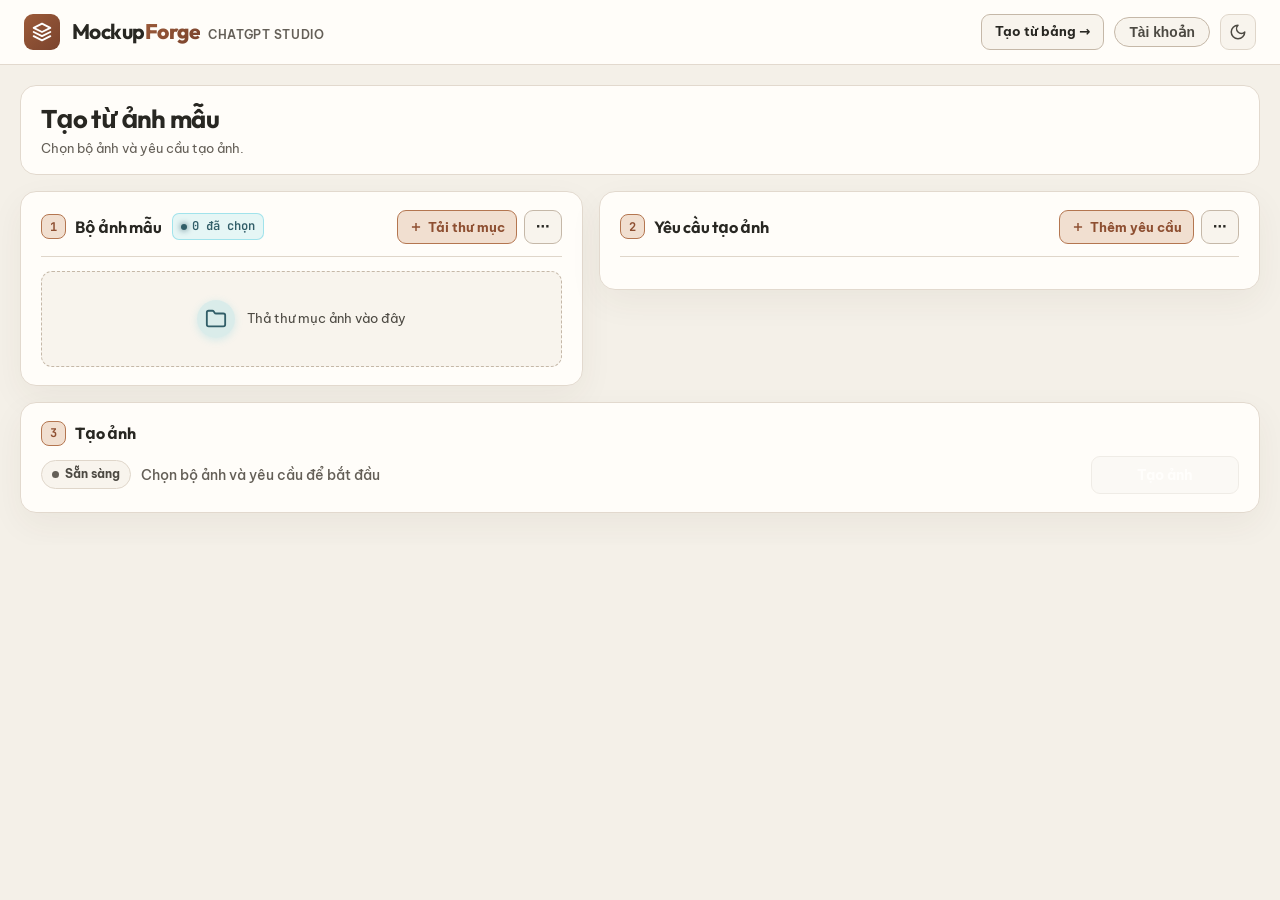
==== commit 46ffa304: "fit ui" ====
--- a/static/index.html
+++ b/static/index.html
@@ -10,6 +10,7 @@
   <link rel="preconnect" href="https://fonts.gstatic.com" crossorigin>
   <link href="https://fonts.googleapis.com/css2?family=Be+Vietnam+Pro:ital,wght@0,400;0,500;0,600;0,700;0,800;1,400&family=JetBrains+Mono:wght@500;600;700&family=Outfit:wght@600;700;800;900&display=swap" rel="stylesheet">
   <link rel="stylesheet" href="style.css?v=56">
+  <link rel="stylesheet" href="studio-ui.css?v=1">
 </head>
 <body>
   <!-- Ambient backdrop glows -->
--- a/static/studio-ui.css
+++ b/static/studio-ui.css
@@ -0,0 +1,192 @@
+/* Studio UI: visual-only layer shared by the workspace and both creation modes. */
+:root {
+  --bg: #171b22;
+  --bg-subtle: #20262e;
+  --bg-panel: #252d36;
+  --bg-panel-solid: #252d36;
+  --bg-card: #2b3540;
+  --bg-card-hover: #35424f;
+  --border: #3a4652;
+  --border-strong: #546170;
+  --border-accent: #ad8261;
+  --border-cyan: #8fa7af;
+  --text: #f6f2eb;
+  --text-dim: #e0d8ce;
+  --muted: #b9b2aa;
+  --accent: #e5ac75;
+  --accent-cyan: #adc3c5;
+  --accent-purple: #c7a5d3;
+  --accent-gradient: linear-gradient(135deg, #e5ac75, #cf9065);
+  --accent-gradient-hover: linear-gradient(135deg, #edba8b, #dc9c70);
+  --accent-soft: rgba(229, 172, 117, .16);
+  --ok: #9fd1aa;
+  --warn: #e5b56c;
+  --err: #f0958f;
+  --err-soft: rgba(240, 149, 143, .15);
+  --studio-shadow: 0 12px 34px rgba(2, 10, 21, .12);
+  --studio-line: #3a4652;
+}
+[data-theme="light"] {
+  --bg: #f4f0e8;
+  --bg-subtle: #ebe5da;
+  --bg-panel: #fffdf9;
+  --bg-panel-solid: #fffdf9;
+  --bg-card: #f8f4ed;
+  --bg-card-hover: #eee6da;
+  --border: #dfd6ca;
+  --border-strong: #c5b8a8;
+  --border-accent: #b47650;
+  --border-cyan: #708c92;
+  --text: #282722;
+  --text-dim: #4c4942;
+  --muted: #645f57;
+  --accent: #8e4f31;
+  --accent-cyan: #315e68;
+  --accent-purple: #765d7b;
+  --accent-gradient: linear-gradient(135deg, #9c5b3a, #7a432d);
+  --accent-gradient-hover: linear-gradient(135deg, #ab6946, #8e4f31);
+  --accent-soft: #f1dfd0;
+  --ok: #39775b;
+  --warn: #95601a;
+  --err: #b4443b;
+  --err-soft: #f9e5e1;
+  --studio-shadow: 0 12px 34px rgba(65, 48, 30, .055);
+  --studio-line: #e2d9ce;
+}
+html { color-scheme: dark; }
+html[data-theme="light"] { color-scheme: light; }
+body { color: var(--text); }
+::selection { background: var(--accent-soft); color: var(--text); }
+* { scrollbar-color: var(--border-strong) transparent; scrollbar-width: thin; }
+
+/* A single, quiet frame. The controls stay in their existing DOM positions. */
+.topbar { border-bottom: 1px solid var(--studio-line); box-shadow: none; }
+.topbar-inner { min-height: 64px; }
+.brand-logo { box-shadow: none; }
+.brand-name { letter-spacing: -.025em; }
+.workspace { max-width: 1480px; padding-top: 18px; }
+.app-container { max-width: 1440px; gap: 16px; }
+.ambient-glow { display: none; }
+
+.mode-tabs {
+  width: max-content;
+  min-width: min(100%, 450px);
+  grid-template-columns: repeat(2, minmax(0, 1fr));
+  margin-bottom: 14px;
+  padding: 4px;
+  border-radius: 13px;
+  background: var(--bg-subtle);
+}
+.mode-tab { min-height: 39px; padding: 8px 16px; border-radius: 9px; }
+.mode-tab[aria-selected="true"] { background: var(--bg-panel); border-color: var(--border-strong); box-shadow: 0 2px 8px rgba(3, 14, 27, .12); }
+.workspace-status { width: fit-content; max-width: 100%; margin-bottom: 16px; padding: 7px 12px; border-radius: 9px; background: var(--bg-subtle); }
+.workspace-alert { border-radius: 10px; }
+
+.panel { border: 1px solid var(--studio-line); border-radius: 16px; box-shadow: var(--studio-shadow); }
+.mode-intro { padding: 16px 20px; box-shadow: none; }
+.mode-kicker, .csvs-kicker { display: none; }
+.mode-title { margin: 0; font-size: clamp(1.28rem, 2vw, 1.62rem); letter-spacing: -.025em; }
+.mode-description { margin: 4px 0 0; color: var(--muted); }
+.panel-head { gap: 12px; margin-bottom: 14px; padding-bottom: 12px; border-bottom: 1px solid var(--border); }
+.panel-title-group { gap: 10px; min-width: 0; }
+.panel-title-group h2, .workflow-run-heading h2 { letter-spacing: -.015em; }
+.step-number { width: 25px; height: 25px; border: 1px solid var(--border-accent); border-radius: 8px; }
+.stat-pill-badge { border-radius: 7px; }
+.panel-head-actions, .results-actions { flex-wrap: wrap; justify-content: flex-end; }
+
+.btn, .menu-trigger, .icon-btn, .icon-action {
+  border-radius: 9px;
+  box-shadow: none;
+  font-weight: 700;
+}
+.btn { min-height: 38px; }
+.btn.sm { min-height: 34px; }
+.btn.primary { background: var(--accent); color: #171b22; border-color: var(--accent); }
+.btn.primary:hover:not(:disabled) { filter: brightness(1.08); }
+[data-theme="light"] .btn.primary { color: #fff; }
+.btn:disabled, .icon-btn:disabled { filter: saturate(.65); }
+:where(button, a, input, textarea, select, summary):focus-visible { outline: 3px solid var(--accent-cyan); outline-offset: 2px; }
+.menu-pop { border-radius: 11px; box-shadow: 0 14px 32px rgba(2, 10, 21, .22); }
+
+/* Setup: clear work areas with compact, predictable spacing. */
+.main-columns { gap: 16px; }
+@media (min-width: 1120px) {
+  .main-columns { grid-template-columns: minmax(0, .92fr) minmax(0, 1.08fr); align-items: start; }
+  .panel-templates, .panel-prompts { min-width: 0; }
+  .prompt-list { grid-template-columns: 1fr; }
+}
+.panel-templates, .panel-prompts, .workflow-run-panel, .panel-results { padding: 18px 20px; }
+.dropzone-modern { min-height: 96px; border-radius: 11px; }
+.dropzone-icon-ring { width: 38px; height: 38px; }
+.gallery-toolbar { gap: 10px; }
+.group-list, .prompt-list { gap: 9px; }
+.prompt-list { max-height: 440px; }
+.prompt-card, .group-card, .collection-card { border-radius: 12px; }
+.prompt-card:hover, .group-card:hover { border-color: var(--border-strong); }
+.workflow-run-panel { border-left: 1px solid var(--studio-line); gap: 10px; }
+.workflow-run-panel .runbar { gap: 12px; }
+.workflow-run-panel .runbar-main-msg { color: var(--muted); }
+.workflow-run-panel #run-btn { min-width: 148px; }
+.run-strip { border-radius: 10px; background: var(--bg-subtle); }
+.collection-card { border-color: var(--studio-line); }
+.collection-header { gap: 10px; }
+.collection-folder-name { font-family: var(--f-body); font-size: .94rem; }
+.collection-actions { gap: 6px; }
+.results-grid { grid-template-columns: repeat(auto-fill, minmax(148px, 1fr)); }
+.job-card { border-radius: 10px; }
+.job-footer { padding: 7px 9px; }
+
+/* CSV setup: no colored rails or redundant nested-card look. */
+.csvs-control-panel { gap: 14px; }
+.csvs-control-panel > .workflow-block,
+.csvs-control-panel > .csvs-fields {
+  border: 1px solid var(--studio-line);
+  border-radius: 12px;
+  padding: 15px 16px;
+  background: var(--bg-subtle);
+}
+.csvs-control-panel > .workflow-block,
+.csvs-control-panel > .csvs-fields { border-left-width: 1px; border-left-color: var(--studio-line); }
+.csvs-toolbar { padding-top: 10px; }
+.csvs-field-list { max-width: 100%; grid-template-columns: repeat(auto-fit, minmax(min(100%, 310px), 1fr)); }
+.csvs-field { min-height: 44px; border-radius: 9px; }
+.csvs-field:has(input:checked) { border-color: var(--accent); background: var(--accent-soft); }
+.csvs-size-row { padding-top: 6px; }
+.workflow-submit { margin-top: 5px; }
+#list .collection-card { padding: 15px; }
+.csvs-prompt-grid { grid-template-columns: repeat(auto-fill, minmax(min(100%, 205px), 1fr)); }
+.csvs-prompt { border-radius: 10px; }
+.csvs-prompt .csvs-result img { height: 170px; }
+
+/* Dialogs and image previews share the same finish in both routes. */
+.side-drawer { border-radius: 16px; box-shadow: 0 28px 72px rgba(0, 8, 19, .38); }
+.side-drawer-head { border-bottom: 1px solid var(--border); }
+.side-drawer .pcard { border-radius: 10px; }
+.lightbox-content { border-radius: 13px; overflow: hidden; }
+.lightbox-img-wrap { min-height: 0; }
+.lightbox-img-wrap img { object-fit: contain; }
+
+@media (max-width: 760px) {
+  .workspace { padding: 12px 10px 30px; }
+  .mode-tabs { width: 100%; }
+  .app-container { gap: 12px; }
+  .panel-templates, .panel-prompts, .workflow-run-panel, .panel-results { padding: 14px; }
+  .panel-head { align-items: flex-start; }
+  .panel-title-group, .panel-head-actions { width: auto; }
+  .panel-head-actions { margin-left: auto; }
+  .csvs-control-panel > .workflow-block, .csvs-control-panel > .csvs-fields { padding: 12px; }
+  .csvs-field-list { grid-template-columns: 1fr; }
+}
+@media (max-width: 520px) {
+  .topbar-inner { min-height: 56px; }
+  .mode-tab { padding: 8px 6px; }
+  .workspace-status { width: 100%; }
+  .panel-head { flex-wrap: wrap; }
+  .panel-title-group, .panel-head-actions, .results-actions { width: 100%; }
+  .panel-head-actions, .results-actions { justify-content: flex-start; }
+  .workflow-run-panel #run-btn { min-width: 0; }
+  .csvs-prompt-grid { grid-template-columns: repeat(2, minmax(0, 1fr)); }
+}
+@media (prefers-reduced-motion: reduce) {
+  .btn, .mode-tab, .prompt-card, .group-card { transition: none; }
+}
